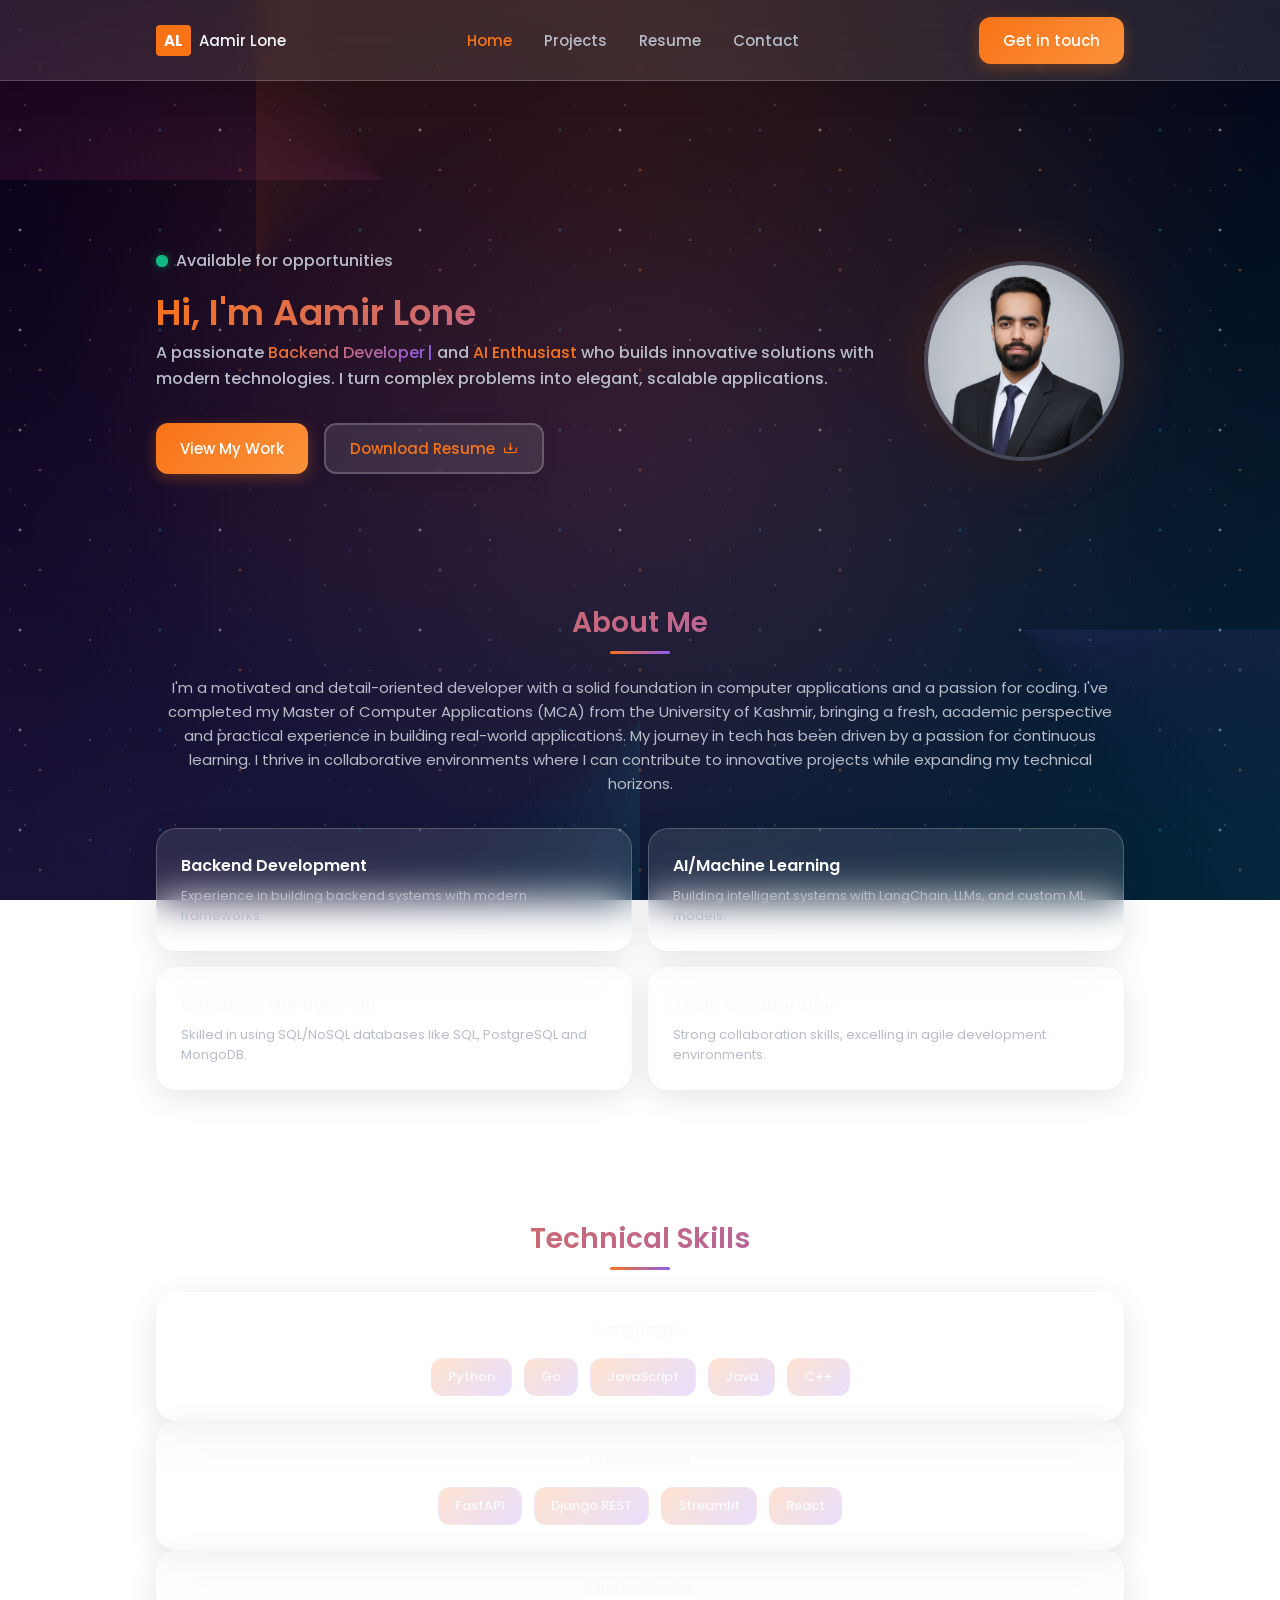
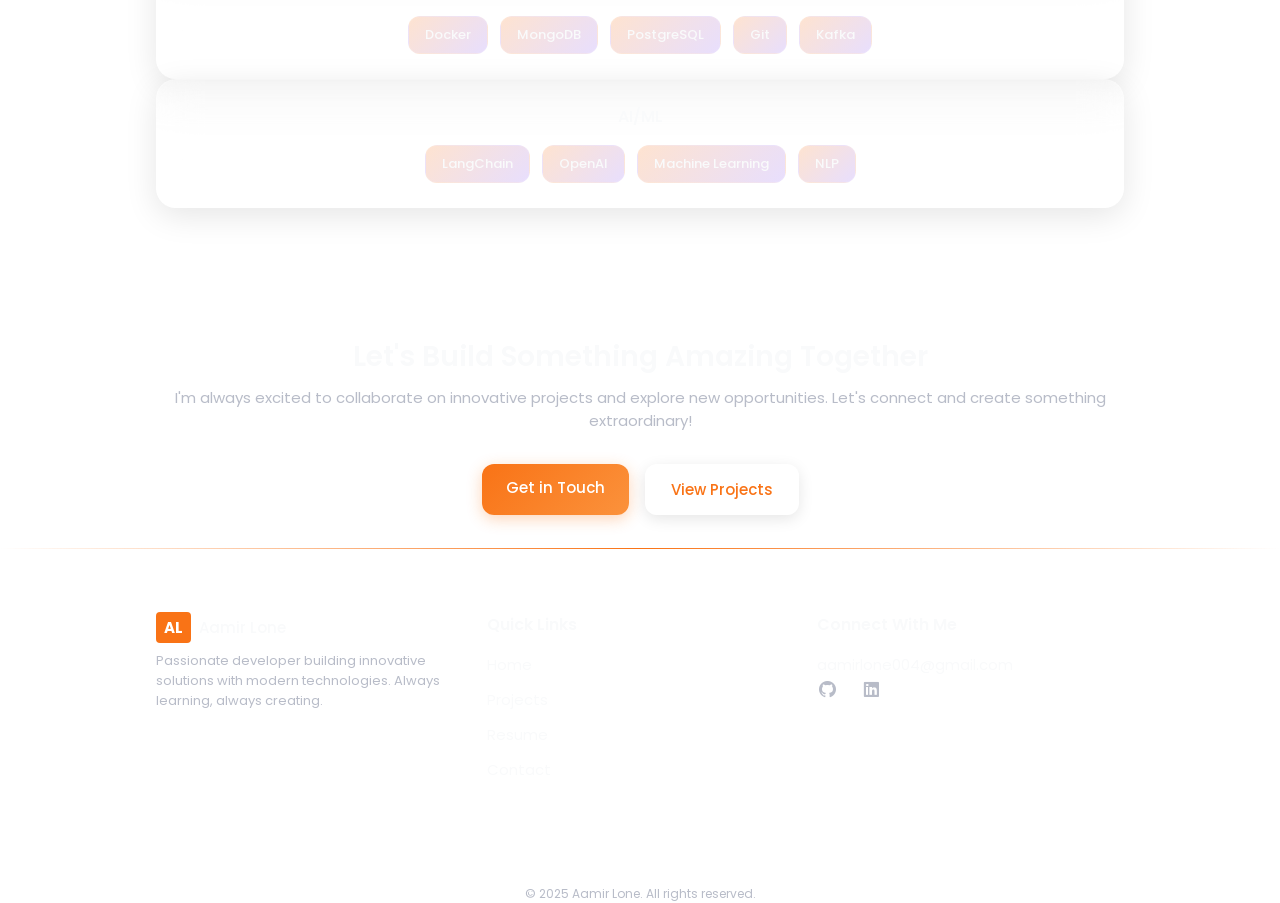
==== index.html @ 6a72b43b "my portfolio" ====
<!DOCTYPE html>
<html lang="en">
<head>
    <meta charset="UTF-8">
    <meta name="viewport" content="width=device-width, initial-scale=1.0">
    <link href='https://unpkg.com/boxicons@2.1.4/css/boxicons.min.css' rel='stylesheet'>
    <link rel="stylesheet" href="style.css">
    <title>Aamir Lone - Portfolio</title>
</head>
<body>
    <!-- Animated Background -->
    <div class="stars-bg">
        <div class="stars stars1"></div>
        <div class="stars stars2"></div>
        <div class="stars stars3"></div>
    </div>
    
    <!-- Floating Geometric Shapes -->
    <div class="geometric-bg">
        <div class="shape shape-1"></div>
        <div class="shape shape-2"></div>
        <div class="shape shape-3"></div>
        <div class="shape shape-4"></div>
        <div class="shape shape-5"></div>
    </div>

    <header class="header">
        <nav class="nav container">
            <a href="index.html" class="nav__logo">
                <span class="logo-initials">AL</span> Aamir Lone
            </a>
            <div class="nav__menu">
                <ul class="nav__list">
                    <li class="nav__item"><a href="index.html" class="nav__link active-link">Home</a></li>
                    <li class="nav__item"><a href="projects.html" class="nav__link">Projects</a></li>
                    <li class="nav__item"><a href="resume.html" class="nav__link">Resume</a></li>
                    <li class="nav__item"><a href="contact.html" class="nav__link">Contact</a></li>
                </ul>
            </div>
            <a href="contact.html" class="button">Get in touch</a>
        </nav>
    </header>

    <main class="main">
        <section class="home section" id="home">
            <div class="home__container container grid">
                <div class="home__content grid">
                    <div class="home__data">
                        <span class="home__subtitle status-line">
                            <span class="status-indicator"></span>
                            Available for opportunities
                        </span>
                        <h1 class="home__title">Hi, I'm Aamir Lone</h1>
                        <h3 class="home__subtitle home__description">A passionate <span class="typing-text">Backend Developer</span> and <span>AI Enthusiast</span> who builds innovative solutions with modern technologies. I turn complex problems into elegant, scalable applications.</h3>
                        <div class="home__buttons">
                            <a href="projects.html" class="button button--flex">View My Work</a>
                            <a href="assets/Aamir_resume_2025.pdf" download class="button button--ghost button--flex">Download Resume <i class='bx bx-download'></i></a>
                        </div>
                    </div>
                    <div class="home__img-container">
                        <img src="assets/profile-pic.jpeg" alt="Aamir Lone Profile Picture" class="home__img">
                    </div>
                </div>
            </div>
        </section>

        <section class="section">
            <h2 class="section__title">About Me</h2>
            <div class="about__container container">
                <p class="about__description">
                    I'm a motivated and detail-oriented developer with a solid foundation in computer applications and a passion for coding. I've completed my Master of Computer Applications (MCA) from the University of Kashmir, bringing a fresh, academic perspective and practical experience in building real-world applications. My journey in tech has been driven by a passion for continuous learning. I thrive in collaborative environments where I can contribute to innovative projects while expanding my technical horizons.
                </p>
                <div class="about__info">
                    <div class="about__info-card">
                        <h3 class="about__info-title">Backend Development</h3>
                        <p class="about__info-description">Experience in building backend systems with modern frameworks.</p>
                    </div>
                    <div class="about__info-card">
                        <h3 class="about__info-title">AI/Machine Learning</h3>
                        <p class="about__info-description">Building intelligent systems with LangChain, LLMs, and custom ML models.</p>
                    </div>
                    <div class="about__info-card">
                        <h3 class="about__info-title">Database Management</h3>
                        <p class="about__info-description">Skilled in using SQL/NoSQL databases like SQL, PostgreSQL and MongoDB.</p>
                    </div>
                     <div class="about__info-card">
                        <h3 class="about__info-title">Team Collaboration</h3>
                        <p class="about__info-description">Strong collaboration skills, excelling in agile development environments.</p>
                    </div>
                </div>
            </div>
        </section>

        <section class="section">
             <h2 class="section__title">Technical Skills</h2>
             <div class="skills__container container">
                 <div class="skills__box">
                     <h3 class="skills__title">Languages</h3>
                     <div class="skills__list">
                         <span class="skills__item">Python</span>
                         <span class="skills__item">Go</span>
                         <span class="skills__item">JavaScript</span>
                         <span class="skills__item">Java</span>
                         <span class="skills__item">C++</span>
                     </div>
                 </div>
                 <div class="skills__box">
                     <h3 class="skills__title">Frameworks</h3>
                     <div class="skills__list">
                         <span class="skills__item">FastAPI</span>
                         <span class="skills__item">Django REST</span>
                         <span class="skills__item">Streamlit</span>
                         <span class="skills__item">React</span>
                     </div>
                 </div>
                 <div class="skills__box">
                     <h3 class="skills__title">Technologies</h3>
                     <div class="skills__list">
                         <span class="skills__item">Docker</span>
                         <span class="skills__item">MongoDB</span>
                         <span class="skills__item">PostgreSQL</span>
                         <span class="skills__item">Git</span>
                         <span class="skills__item">Kafka</span>
                     </div>
                 </div>
                 <div class="skills__box">
                     <h3 class="skills__title">AI/ML</h3>
                     <div class="skills__list">
                         <span class="skills__item">LangChain</span>
                         <span class="skills__item">OpenAI</span>
                         <span class="skills__item">Machine Learning</span>
                         <span class="skills__item">NLP</span>
                     </div>
                 </div>
             </div>
        </section>

        <section class="cta section">
            <div class="container">
                <h2 class="cta__title">Let's Build Something Amazing Together</h2>
                <p class="cta__description">I'm always excited to collaborate on innovative projects and explore new opportunities. Let's connect and create something extraordinary!</p>
                <div class="cta__buttons">
                    <a href="contact.html" class="button">Get in Touch</a>
                    <a href="projects.html" class="button button--ghost">View Projects</a>
                </div>
            </div>
        </section>

    </main>

    <footer class="footer">
        <div class="footer__container container grid">
            <div class="footer__logo-box">
                <a href="#" class="nav__logo">
                    <span class="logo-initials">AL</span> Aamir Lone
                </a>
                <p class="footer__logo-text">Passionate developer building innovative solutions with modern technologies. Always learning, always creating.</p>
            </div>

            <div>
                <h3 class="footer__title">Quick Links</h3>
                <ul class="footer__links">
                    <li><a href="index.html" class="footer__link">Home</a></li>
                    <li><a href="projects.html" class="footer__link">Projects</a></li>
                    <li><a href="resume.html" class="footer__link">Resume</a></li>
                    <li><a href="contact.html" class="footer__link">Contact</a></li>
                </ul>
            </div>

            <div>
                <h3 class="footer__title">Connect With Me</h3>
                <p>aamirlone004@gmail.com</p>
                <div class="footer__social">
                    <a href="https://github.com/Aamir-Lone" target="_blank" class="footer__social-link"><i class='bx bxl-github'></i></a>
                    <a href="https://www.linkedin.com/in/aamir-lone/" target="_blank" class="footer__social-link"><i class='bx bxl-linkedin-square'></i></a>
                </div>
            </div>
        </div>
        <span class="footer__copy">&#169; 2025 Aamir Lone. All rights reserved.</span>
    </footer>

</body>
</html>
---- style.css ----
/* ===== GOOGLE FONTS ===== */
@import url('https://fonts.googleapis.com/css2?family=Poppins:wght@400;500;600;700&display=swap');

/* ===== VARIABLES CSS ===== */
:root {
    --header-height: 3.5rem;

    /*========== Colors ==========*/
    --bg-color: #0a0a0f;
    --bg-gradient: linear-gradient(135deg, #667eea 0%, #764ba2 100%);
    --card-color: rgba(255, 255, 255, 0.12);
    --card-hover-color: rgba(255, 255, 255, 0.18);
    --border-color: rgba(255, 255, 255, 0.25);
    --primary-color: #F97316;
    --primary-color-hover: #FB923C;
    --text-color: #F9FAFB;
    --text-color-light: #B8BCC8;
    --glass-bg: rgba(255, 255, 255, 0.1);
    --glass-border: rgba(255, 255, 255, 0.2);

    /*========== Font and typography ==========*/
    --body-font: 'Poppins', sans-serif;
    --biggest-font-size: 2.25rem;
    --h1-font-size: 1.75rem;
    --h2-font-size: 1.25rem;
    --h3-font-size: 1rem;
    --normal-font-size: .938rem;
    --small-font-size: .813rem;
    --smaller-font-size: .75rem;

    /*========== Font weight ==========*/
    --font-medium: 500;
    --font-semibold: 600;
    --font-bold: 700;

    /*========== Margins ==========*/
    --mb-0-5: .5rem;
    --mb-0-75: .75rem;
    --mb-1: 1rem;
    --mb-1-5: 1.5rem;
    --mb-2: 2rem;
    --mb-2-5: 2.5rem;

    /*========== z index ==========*/
    --z-tooltip: 10;
    --z-fixed: 100;
}

/* ===== BASE ===== */
* {
    box-sizing: border-box;
    padding: 0;
    margin: 0;
}

html {
    scroll-behavior: smooth;
}

body {
    margin: var(--header-height) 0 0 0;
    font-family: var(--body-font);
    font-size: var(--normal-font-size);
    background: linear-gradient(-45deg, #0f0f23, #1a0033, #001122, #0a0014);
    background-size: 400% 400%;
    background-attachment: fixed;
    color: var(--text-color);
    position: relative;
    overflow-x: hidden;
    animation: gradientBG 15s ease infinite;
}

@keyframes gradientBG {
    0% { background-position: 0% 50%; }
    50% { background-position: 100% 50%; }
    100% { background-position: 0% 50%; }
}

body::before {
    content: '';
    position: fixed;
    top: 0;
    left: 0;
    width: 100%;
    height: 100%;
    background: 
        radial-gradient(ellipse at top, rgba(249, 115, 22, 0.15) 0%, transparent 70%),
        radial-gradient(ellipse at bottom left, rgba(139, 92, 246, 0.15) 0%, transparent 70%),
        radial-gradient(ellipse at bottom right, rgba(6, 182, 212, 0.15) 0%, transparent 70%),
        radial-gradient(ellipse at center, rgba(236, 72, 153, 0.1) 0%, transparent 70%);
    z-index: -1;
    animation: backgroundShift 25s ease-in-out infinite alternate;
}

body::after {
    content: '';
    position: fixed;
    top: 0;
    left: 0;
    width: 100%;
    height: 100%;
    background: 
        conic-gradient(from 0deg at 20% 30%, rgba(249, 115, 22, 0.1) 0deg, transparent 60deg),
        conic-gradient(from 90deg at 80% 70%, rgba(139, 92, 246, 0.1) 0deg, transparent 60deg),
        conic-gradient(from 180deg at 50% 80%, rgba(6, 182, 212, 0.1) 0deg, transparent 60deg),
        conic-gradient(from 270deg at 30% 20%, rgba(236, 72, 153, 0.1) 0deg, transparent 60deg);
    z-index: -1;
    animation: rotateColors 40s linear infinite;
}

@keyframes particles {
    0% { transform: translateY(0px) rotate(0deg); }
    100% { transform: translateY(-100vh) rotate(360deg); }
}

/* ===== ANIMATED STARFIELD ===== */
.stars-bg {
    position: fixed;
    top: 0;
    left: 0;
    width: 100%;
    height: 100%;
    pointer-events: none;
    z-index: -2;
}

.stars {
    position: absolute;
    top: 0;
    left: 0;
    width: 100%;
    height: 100%;
    background: transparent;
}

.stars1 {
    background-image: 
        radial-gradient(2px 2px at 20px 30px, #eee, transparent),
        radial-gradient(2px 2px at 40px 70px, rgba(249, 115, 22, 0.8), transparent),
        radial-gradient(1px 1px at 90px 40px, #fff, transparent),
        radial-gradient(1px 1px at 130px 80px, rgba(139, 92, 246, 0.6), transparent),
        radial-gradient(2px 2px at 160px 30px, rgba(6, 182, 212, 0.7), transparent);
    background-repeat: repeat;
    background-size: 200px 100px;
    animation: zoom 20s infinite;
    opacity: 0.7;
}

.stars2 {
    background-image: 
        radial-gradient(1px 1px at 25px 25px, white, transparent),
        radial-gradient(1px 1px at 50px 75px, rgba(249, 115, 22, 0.6), transparent),
        radial-gradient(1px 1px at 125px 25px, rgba(139, 92, 246, 0.8), transparent),
        radial-gradient(2px 2px at 50px 100px, rgba(6, 182, 212, 0.5), transparent);
    background-repeat: repeat;
    background-size: 150px 80px;
    animation: zoom 10s infinite;
    opacity: 0.5;
}

.stars3 {
    background-image: 
        radial-gradient(1px 1px at 10px 10px, #fff, transparent),
        radial-gradient(1px 1px at 30px 60px, rgba(249, 115, 22, 0.4), transparent),
        radial-gradient(2px 2px at 110px 10px, rgba(139, 92, 246, 0.6), transparent),
        radial-gradient(1px 1px at 80px 50px, rgba(6, 182, 212, 0.8), transparent);
    background-repeat: repeat;
    background-size: 120px 60px;
    animation: zoom 15s infinite;
    opacity: 0.3;
}

@keyframes zoom {
    from { transform: scale(0) rotate(0deg); }
    to { transform: scale(1) rotate(360deg); }
}

/* ===== GEOMETRIC SHAPES ===== */
.geometric-bg {
    position: fixed;
    top: 0;
    left: 0;
    width: 100%;
    height: 100%;
    pointer-events: none;
    z-index: -1;
}

.shape {
    position: absolute;
    opacity: 0.1;
}

.shape-1 {
    width: 120px;
    height: 120px;
    background: linear-gradient(135deg, rgba(249, 115, 22, 0.1), rgba(251, 146, 60, 0.05));
    border-radius: 50%;
    top: 15%;
    left: 8%;
    animation: float 12s ease-in-out infinite, pulse 8s ease-in-out infinite;
    filter: blur(0.5px);
}

.shape-2 {
    width: 80px;
    height: 80px;
    background: linear-gradient(135deg, rgba(139, 92, 246, 0.1), rgba(167, 139, 250, 0.05));
    border-radius: 20px;
    top: 70%;
    right: 10%;
    animation: float 15s ease-in-out infinite reverse, spin 20s linear infinite;
    filter: blur(0.3px);
}

.shape-3 {
    width: 100px;
    height: 100px;
    background: linear-gradient(135deg, rgba(6, 182, 212, 0.08), rgba(56, 189, 248, 0.04));
    clip-path: polygon(50% 0%, 0% 100%, 100% 100%);
    top: 60%;
    left: 75%;
    animation: float 18s ease-in-out infinite, rotate360 25s linear infinite;
    filter: blur(0.4px);
}

.shape-4 {
    width: 90px;
    height: 90px;
    background: linear-gradient(135deg, rgba(236, 72, 153, 0.08), rgba(249, 115, 22, 0.06));
    border-radius: 25px;
    transform: rotate(45deg);
    top: 25%;
    right: 20%;
    animation: float 14s ease-in-out infinite, wobble 10s ease-in-out infinite;
    filter: blur(0.6px);
}

.shape-5 {
    width: 110px;
    height: 110px;
    background: linear-gradient(135deg, rgba(6, 182, 212, 0.06), rgba(139, 92, 246, 0.08));
    clip-path: polygon(30% 0%, 70% 0%, 100% 30%, 100% 70%, 70% 100%, 30% 100%, 0% 70%, 0% 30%);
    top: 10%;
    right: 40%;
    animation: float 16s ease-in-out infinite, morphShape 20s ease-in-out infinite;
    filter: blur(0.3px);
}

@keyframes pulse {
    0%, 100% { transform: scale(1); opacity: 0.3; }
    50% { transform: scale(1.2); opacity: 0.1; }
}

@keyframes spin {
    from { transform: rotate(0deg); }
    to { transform: rotate(360deg); }
}

@keyframes rotate360 {
    from { transform: rotate(0deg); }
    to { transform: rotate(-360deg); }
}

@keyframes wobble {
    0%, 100% { transform: rotate(45deg) scale(1); }
    25% { transform: rotate(50deg) scale(1.1); }
    75% { transform: rotate(40deg) scale(0.9); }
}

@keyframes morphShape {
    0%, 100% { border-radius: 0%; }
    50% { border-radius: 50%; }
}

@keyframes backgroundShift {
    0%, 100% { 
        transform: translateX(0%) translateY(0%) rotate(0deg);
        opacity: 0.8;
    }
    25% { 
        transform: translateX(2%) translateY(-2%) rotate(1deg);
        opacity: 1;
    }
    50% { 
        transform: translateX(-2%) translateY(2%) rotate(-1deg);
        opacity: 0.9;
    }
    75% { 
        transform: translateX(1%) translateY(1%) rotate(0.5deg);
        opacity: 0.7;
    }
}

@keyframes rotateColors {
    0% { 
        transform: rotate(0deg) scale(1);
        opacity: 0.6;
    }
    25% { 
        transform: rotate(90deg) scale(1.1);
        opacity: 0.8;
    }
    50% { 
        transform: rotate(180deg) scale(1);
        opacity: 0.7;
    }
    75% { 
        transform: rotate(270deg) scale(1.05);
        opacity: 0.9;
    }
    100% { 
        transform: rotate(360deg) scale(1);
        opacity: 0.6;
    }
}

h1, h2, h3, h4 {
    color: var(--text-color);
    font-weight: var(--font-semibold);
}

ul {
    list-style: none;
}

a {
    text-decoration: none;
    color: inherit;
}

img {
    max-width: 100%;
    height: auto;
}

/* ===== REUSABLE CSS CLASSES ===== */
.section {
    padding: 4.5rem 0 2rem;
}

.section__title {
    font-size: var(--h1-font-size);
    background: linear-gradient(135deg, #F97316, #8B5CF6);
    -webkit-background-clip: text;
    -webkit-text-fill-color: transparent;
    background-clip: text;
    text-align: center;
    margin-bottom: var(--mb-2);
    position: relative;
}

.section__title::after {
    content: '';
    position: absolute;
    bottom: -10px;
    left: 50%;
    transform: translateX(-50%);
    width: 60px;
    height: 3px;
    background: linear-gradient(135deg, #F97316, #8B5CF6);
    border-radius: 2px;
}

.container {
    max-width: 968px;
    margin-left: var(--mb-1-5);
    margin-right: var(--mb-1-5);
}

.grid {
    display: grid;
    gap: 1.5rem;
}

.main {
    overflow: hidden; 
}

/* ===== HEADER & NAV ===== */
.header {
    width: 100%;
    position: fixed;
    top: 0;
    left: 0;
    z-index: var(--z-fixed);
    background: var(--glass-bg);
    backdrop-filter: blur(20px);
    -webkit-backdrop-filter: blur(20px);
    border-bottom: 1px solid var(--glass-border);
    box-shadow: 0 8px 32px rgba(0, 0, 0, 0.1);
}

.nav {
    height: var(--header-height);
    display: flex;
    justify-content: space-between;
    align-items: center;
}

.nav__logo,
.nav__toggle {
    color: var(--text-color);
    font-weight: var(--font-medium);
}

.nav__logo{
    display: flex;
    align-items: center;
    gap: 0.5rem;
}
.logo-initials {
    background-color: var(--primary-color);
    color: white;
    padding: 0.25rem 0.5rem;
    border-radius: 4px;
    font-weight: var(--font-bold);
}


.nav__list {
    display: flex;
    column-gap: 2rem;
}

.nav__link {
    color: var(--text-color-light);
    font-weight: var(--font-medium);
    transition: .3s;
}

.nav__link:hover, .nav__link.active-link {
    color: var(--primary-color);
}

/* ===== BUTTONS ===== */
.button {
    display: inline-block;
    background: linear-gradient(135deg, var(--primary-color), var(--primary-color-hover));
    color: #FFF;
    padding: .75rem 1.5rem;
    border-radius: 12px;
    font-weight: var(--font-medium);
    transition: all .3s ease;
    border: none;
    cursor: pointer;
    position: relative;
    overflow: hidden;
    box-shadow: 0 4px 15px rgba(249, 115, 22, 0.3);
}

.button::before {
    content: '';
    position: absolute;
    top: 0;
    left: -100%;
    width: 100%;
    height: 100%;
    background: linear-gradient(90deg, transparent, rgba(255, 255, 255, 0.2), transparent);
    transition: left 0.5s;
}

.button:hover::before {
    left: 100%;
}

.button:hover {
    transform: translateY(-2px);
    box-shadow: 0 8px 25px rgba(249, 115, 22, 0.4);
}

.button--ghost {
    background: var(--glass-bg);
    backdrop-filter: blur(10px);
    border: 2px solid var(--glass-border);
    color: var(--primary-color);
    box-shadow: 0 4px 15px rgba(0, 0, 0, 0.1);
}

.button--ghost:hover {
    background: var(--primary-color);
    color: #FFF;
    border-color: var(--primary-color);
}

.button--flex {
    display: inline-flex;
    align-items: center;
    gap: .5rem;
}

.demo-btn {
    display: inline-block;
    background: linear-gradient(135deg, var(--primary-color), var(--primary-color-hover));
    color: #FFF;
    padding: .75rem 1.5rem;
    border-radius: 12px;
    font-weight: var(--font-medium);
    transition: all .3s ease;
    border: none;
    cursor: pointer;
    position: relative;
    overflow: hidden;
    box-shadow: 0 4px 15px rgba(249, 115, 22, 0.3);
    text-decoration: none;
}

.demo-btn:hover {
    transform: translateY(-2px);
    box-shadow: 0 8px 25px rgba(249, 115, 22, 0.4);
}

/* ===== HOME ===== */
.home__container {
    gap: 1rem;
    padding-top: 2rem;
}

.home__content {
    grid-template-columns: 1fr;
    gap: 2rem;
    padding-top: 3.5rem;
    align-items: center;
}

.home__img-container {
    display: flex;
    justify-content: center;
    order: -1;
    animation: float 6s ease-in-out infinite;
}

.home__img {
    width: 200px;
    border-radius: 50%;
    max-width: 100%;
    height: auto;
    border: 4px solid var(--glass-border);
    box-shadow: 
        0 8px 32px rgba(0, 0, 0, 0.3),
        0 0 60px rgba(249, 115, 22, 0.2);
    transition: all 0.3s ease;
    position: relative;
}

.home__img::before {
    content: '';
    position: absolute;
    top: -4px;
    left: -4px;
    right: -4px;
    bottom: -4px;
    border-radius: 50%;
    background: linear-gradient(45deg, var(--primary-color), #8b5cf6, #06b6d4);
    z-index: -1;
    animation: borderRotate 4s linear infinite;
}

.home__img:hover {
    transform: scale(1.05);
    box-shadow: 
        0 12px 40px rgba(0, 0, 0, 0.4),
        0 0 80px rgba(249, 115, 22, 0.3);
}

@keyframes float {
    0%, 100% { transform: translateY(0px); }
    50% { transform: translateY(-20px); }
}

@keyframes borderRotate {
    0% { transform: rotate(0deg); }
    100% { transform: rotate(360deg); }
}

.home__data {
    text-align: center;
}

.home__data * {
    word-spacing: normal;
    text-indent: 0;
}

.home__title {
    font-size: var(--biggest-font-size);
    background: linear-gradient(135deg, #F97316, #8B5CF6, #06B6D4);
    background-size: 200% 200%;
    -webkit-background-clip: text;
    -webkit-text-fill-color: transparent;
    background-clip: text;
    animation: gradientShift 3s ease-in-out infinite;
}

@keyframes gradientShift {
    0%, 100% { background-position: 0% 50%; }
    50% { background-position: 100% 50%; }
}

.home__subtitle {
    font-size: var(--h3-font-size);
    color: var(--text-color-light);
    font-weight: var(--font-medium);
    margin-bottom: var(--mb-0-75);
}

.status-line {
    display: flex;
    align-items: center;
    gap: 0.5rem;
}

.home__description {
    text-align: left;
    line-height: 1.6;
    word-spacing: 0;
    letter-spacing: 0;
    white-space: normal;
    text-indent: 0;
    margin: 0;
    padding: 0;
}

.status-indicator {
    width: 12px;
    height: 12px;
    background: #10B981;
    border-radius: 50%;
    position: relative;
    display: inline-block;
    box-shadow: 0 0 10px rgba(16, 185, 129, 0.5);
}

.status-indicator::before {
    content: '';
    position: absolute;
    top: 0;
    left: 0;
    width: 100%;
    height: 100%;
    border-radius: 50%;
    background: #10B981;
    animation: statusPulse 2s ease-in-out infinite;
}

@keyframes statusPulse {
    0% {
        transform: scale(1);
        opacity: 1;
    }
    50% {
        transform: scale(1.5);
        opacity: 0.3;
    }
    100% {
        transform: scale(2);
        opacity: 0;
    }
}
.home__subtitle span{
    color: var(--primary-color);
}

.typing-text {
    position: relative;
    background: linear-gradient(135deg, #F97316, #8B5CF6);
    -webkit-background-clip: text;
    -webkit-text-fill-color: transparent;
    background-clip: text;
}

.typing-text::after {
    content: '|';
    color: var(--primary-color);
    animation: blink 1s infinite;
    margin-left: 2px;
}

@keyframes blink {
    0%, 50% { opacity: 1; }
    51%, 100% { opacity: 0; }
}

.home__description {
    margin-bottom: var(--mb-2);
}

.home__buttons {
    display: flex;
    gap: 1rem;
}

/* ===== ABOUT ===== */
.about__container{
    gap: 2rem;
}

.about__description {
    text-align: center;
    line-height: 1.6;
    color: var(--text-color-light);
}
.about__info{
    display: grid;
    grid-template-columns: repeat(auto-fit, minmax(220px, 1fr));
    gap: 1rem;
    margin-top: 2rem;
}
.about__info-card{
    background: var(--glass-bg);
    backdrop-filter: blur(20px);
    -webkit-backdrop-filter: blur(20px);
    padding: 1.5rem;
    border-radius: 20px;
    border: 1px solid var(--glass-border);
    box-shadow: 0 8px 32px rgba(0, 0, 0, 0.1);
    transition: all 0.3s ease;
    animation: cardFloat 8s ease-in-out infinite;
}

.about__info-card:nth-child(2) { animation-delay: -2s; }
.about__info-card:nth-child(3) { animation-delay: -4s; }
.about__info-card:nth-child(4) { animation-delay: -6s; }

.about__info-card:hover {
    transform: translateY(-10px);
    background: var(--card-hover-color);
    box-shadow: 0 20px 40px rgba(0, 0, 0, 0.2);
}

@keyframes cardFloat {
    0%, 100% { transform: translateY(0px); }
    50% { transform: translateY(-10px); }
}
.about__info-title{
    font-size: var(--h3-font-size);
    margin-bottom: var(--mb-0-5);
}
.about__info-description{
    font-size: var(--small-font-size);
    color: var(--text-color-light);
}

/* ===== SKILLS ===== */
.skills__container {
    grid-template-columns: repeat(auto-fit, minmax(250px, 1fr));
    gap: 2rem;
}

.skills__box {
    background: var(--glass-bg);
    backdrop-filter: blur(20px);
    -webkit-backdrop-filter: blur(20px);
    padding: 1.5rem;
    border-radius: 20px;
    border: 1px solid var(--glass-border);
    box-shadow: 0 8px 32px rgba(0, 0, 0, 0.1);
    transition: all 0.3s ease;
    position: relative;
    overflow: hidden;
}

.skills__box::before {
    content: '';
    position: absolute;
    top: 0;
    left: -100%;
    width: 100%;
    height: 100%;
    background: linear-gradient(90deg, transparent, rgba(255, 255, 255, 0.1), transparent);
    transition: left 0.5s;
}

.skills__box:hover::before {
    left: 100%;
}

.skills__box:hover {
    transform: translateY(-5px);
    background: var(--card-hover-color);
    box-shadow: 0 15px 35px rgba(0, 0, 0, 0.2);
}

.skills__title {
    font-size: var(--h3-font-size);
    margin-bottom: var(--mb-1);
    text-align: center;
}

.skills__list {
    display: flex;
    flex-wrap: wrap;
    justify-content: center;
    gap: .75rem;
}

.skills__item {
    background: linear-gradient(135deg, rgba(249, 115, 22, 0.2), rgba(139, 92, 246, 0.2));
    backdrop-filter: blur(10px);
    padding: .5rem 1rem;
    border-radius: 12px;
    font-size: var(--small-font-size);
    font-weight: var(--font-medium);
    border: 1px solid rgba(255, 255, 255, 0.1);
    transition: all 0.3s ease;
    cursor: pointer;
    position: relative;
    overflow: hidden;
}

.skills__item::before {
    content: '';
    position: absolute;
    top: 0;
    left: -100%;
    width: 100%;
    height: 100%;
    background: linear-gradient(90deg, transparent, rgba(255, 255, 255, 0.3), transparent);
    transition: left 0.5s;
}

.skills__item:hover::before {
    left: 100%;
}

.skills__item:hover {
    transform: translateY(-3px) scale(1.05);
    background: linear-gradient(135deg, rgba(249, 115, 22, 0.4), rgba(139, 92, 246, 0.4));
    box-shadow: 0 8px 25px rgba(249, 115, 22, 0.3);
}

/* ===== CTA SECTION ===== */
.cta {
    text-align: center;
    padding: 4rem 0;
}

.cta__title {
    font-size: var(--h1-font-size);
    margin-bottom: var(--mb-0-5);
}

.cta__description {
    margin-bottom: var(--mb-2);
    color: var(--text-color-light);
}

.cta__buttons {
    display: flex;
    justify-content: center;
    gap: 1rem;
}

/* ===== PROJECTS ===== */
.projects__card {
    background: var(--glass-bg);
    backdrop-filter: blur(20px);
    -webkit-backdrop-filter: blur(20px);
    padding: 1.5rem;
    border-radius: 20px;
    border: 1px solid var(--glass-border);
    box-shadow: 0 8px 32px rgba(0, 0, 0, 0.1);
    overflow: hidden;
    transition: all 0.3s ease;
    position: relative;
}

.projects__card::before {
    content: '';
    position: absolute;
    top: 0;
    left: 0;
    right: 0;
    bottom: 0;
    background: linear-gradient(135deg, rgba(249, 115, 22, 0.05), rgba(139, 92, 246, 0.05));
    opacity: 0;
    transition: opacity 0.3s ease;
}

.projects__card:hover::before {
    opacity: 1;
}

.projects__card:hover {
    transform: translateY(-10px);
    background: var(--card-hover-color);
    box-shadow: 0 20px 40px rgba(0, 0, 0, 0.2);
}

.projects__card--featured {
    display: grid;
    grid-template-columns: 1fr;
    gap: 1.5rem;
}

.project__image-container {
    position: relative;
    border-radius: .5rem;
    overflow: hidden;
}
.project__image-container img{
    width: 100%;
    height: 100%;
    object-fit: cover;
}

.interactive-demo-btn{
    position: absolute;
    top: 50%;
    left: 50%;
    transform: translate(-50%, -50%);
    display: flex;
    align-items: center;
    gap: .5rem;
    padding: .75rem 1.5rem;
    background-color: rgba(17, 24, 39, 0.7);
    color: white;
    border-radius: .5rem;
    backdrop-filter: blur(5px);
    border: 1px solid var(--border-color);
}

.project__header{
    display: flex;
    justify-content: space-between;
    align-items: center;
    margin-bottom: var(--mb-1);
    min-height: 2rem;
    gap: 1rem;
}
.project__title {
    font-size: var(--h2-font-size);
}
.project__status {
    background-color: #10B981;
    color: white;
    padding: .25rem .75rem;
    border-radius: 999px;
    font-size: var(--smaller-font-size);
    font-weight: var(--font-medium);
    flex-shrink: 0;
    white-space: nowrap;
    box-shadow: 0 2px 8px rgba(16, 185, 129, 0.3);
}
.project__status.completed {
    background-color: #3B82F6;
}

.project__description {
    font-size: var(--normal-font-size);
    color: var(--text-color-light);
    margin-bottom: var(--mb-1-5);
    line-height: 1.6;
}
.project__tags, .project__tech {
    display: flex;
    flex-wrap: wrap;
    gap: .5rem;
    margin-bottom: var(--mb-1-5);
}
.project__tag {
    background-color: var(--bg-color);
    padding: .25rem .75rem;
    border-radius: .25rem;
    font-size: var(--small-font-size);
    font-weight: var(--font-medium);
    border: 1px solid var(--border-color);
}
.project__buttons {
    display: flex;
    gap: 1rem;
}

/* Interactive Demos section */
.interactive-demos__container {
    background-color: var(--card-color);
    border-radius: .75rem;
    border: 1px solid var(--border-color);
    padding: 1.5rem;
}
.interactive-demos__tabs {
    display: flex;
    gap: 1rem;
    border-bottom: 1px solid var(--border-color);
    margin-bottom: 1.5rem;
    background: var(--glass-bg);
    backdrop-filter: blur(10px);
    border-radius: 12px 12px 0 0;
    padding: 0.5rem;
}
.interactive-demos__tab {
    padding: 0.75rem 1.5rem;
    cursor: pointer;
    border-radius: 8px;
    transition: all 0.3s ease;
    color: var(--text-color-light);
    font-weight: var(--font-medium);
    background: transparent;
    border: 1px solid transparent;
    position: relative;
    overflow: hidden;
}

.interactive-demos__tab::before {
    content: '';
    position: absolute;
    top: 0;
    left: -100%;
    width: 100%;
    height: 100%;
    background: linear-gradient(90deg, transparent, rgba(249, 115, 22, 0.1), transparent);
    transition: left 0.5s;
}

.interactive-demos__tab:hover::before {
    left: 100%;
}

.interactive-demos__tab:hover {
    background: rgba(249, 115, 22, 0.1);
    color: var(--text-color);
    transform: translateY(-2px);
}

.interactive-demos__tab.active {
    background: linear-gradient(135deg, var(--primary-color), var(--primary-color-hover)) !important;
    color: #FFF !important;
    border: 1px solid var(--primary-color) !important;
    box-shadow: 0 4px 15px rgba(249, 115, 22, 0.3) !important;
    transform: translateY(-3px) !important;
}

.interactive-demos__tab.active::before {
    display: none !important;
}

.interactive-demos__tab.active:hover {
    background: linear-gradient(135deg, var(--primary-color-hover), var(--primary-color)) !important;
    box-shadow: 0 6px 20px rgba(249, 115, 22, 0.4) !important;
    transform: translateY(-3px) !important;
}
.interactive-demos__content {
    display: none;
}
.interactive-demos__content.active {
    display: block;
}
.interactive-demos__iframe {
    width: 100%;
    height: 600px;
    border: none;
    border-radius: .5rem;
    background-color: #FFF;
}


/* ===== RESUME ===== */
.resume__container {
    text-align: center;
}
.resume__card {
    background: var(--glass-bg);
    backdrop-filter: blur(20px);
    -webkit-backdrop-filter: blur(20px);
    padding: 2rem;
    border-radius: 20px;
    border: 1px solid var(--glass-border);
    box-shadow: 0 8px 32px rgba(0, 0, 0, 0.1);
    text-align: left;
    margin-top: 2rem;
    transition: all 0.3s ease;
    animation: cardFloat 8s ease-in-out infinite;
}

.resume__card:hover {
    background: var(--card-hover-color);
    box-shadow: 0 20px 40px rgba(0, 0, 0, 0.2);
}
.resume__header {
    display: flex;
    justify-content: space-between;
    align-items: flex-start;
    border-bottom: 1px solid var(--border-color);
    padding-bottom: 1.5rem;
    margin-bottom: 1.5rem;
}
.resume__name {
    font-size: var(--h1-font-size);
}
.resume__subtitle {
    color: var(--text-color-light);
}
.resume__contact-info {
    font-size: var(--small-font-size);
    text-align: right;
}
.resume__section-title {
    font-size: var(--h2-font-size);
    color: var(--primary-color);
    margin-bottom: 1rem;
    border-bottom: 1px solid var(--border-color);
    padding-bottom: 0.5rem;
}
.resume__item {
    margin-bottom: 1.5rem;
}
.resume__item-header {
    display: flex;
    justify-content: space-between;
    font-weight: var(--font-semibold);
    margin-bottom: .25rem;
}
.resume__item-subtitle {
    color: var(--text-color-light);
    font-size: var(--small-font-size);
}
.resume__item-content ul {
    list-style: disc;
    padding-left: 1.5rem;
    color: var(--text-color-light);
}

/* ===== CONTACT ===== */
.contact__container {
    grid-template-columns: 1fr;
    gap: 3rem;
}

.contact__info-grid {
    display: grid;
    grid-template-columns: repeat(auto-fit, minmax(250px, 1fr));
    gap: 1.5rem;
    margin-bottom: 2rem;
}
.contact__info-card {
    background: var(--glass-bg);
    backdrop-filter: blur(20px);
    -webkit-backdrop-filter: blur(20px);
    padding: 1.5rem;
    border-radius: 20px;
    border: 1px solid var(--glass-border);
    box-shadow: 0 8px 32px rgba(0, 0, 0, 0.1);
    text-align: center;
    transition: all 0.3s ease;
    animation: cardFloat 6s ease-in-out infinite;
}

.contact__info-card:nth-child(2) { animation-delay: -2s; }
.contact__info-card:nth-child(3) { animation-delay: -4s; }

.contact__info-card:hover {
    transform: translateY(-10px);
    background: var(--card-hover-color);
    box-shadow: 0 20px 40px rgba(0, 0, 0, 0.2);
}
.contact__card-icon {
    font-size: 2rem;
    color: var(--primary-color);
    margin-bottom: var(--mb-1);
}
.contact__card-title {
    font-size: var(--h3-font-size);
    margin-bottom: var(--mb-0-5);
}
.contact__card-data {
    font-size: var(--small-font-size);
    color: var(--text-color-light);
}

.contact__form-grid {
    display: grid;
    grid-template-columns: 1fr;
    gap: 2rem;
}

.contact__form, .contact__social-container{
    background: var(--glass-bg);
    backdrop-filter: blur(20px);
    -webkit-backdrop-filter: blur(20px);
    padding: 2rem;
    border-radius: 20px;
    border: 1px solid var(--glass-border);
    box-shadow: 0 8px 32px rgba(0, 0, 0, 0.1);
    transition: all 0.3s ease;
}

.contact__form:hover, .contact__social-container:hover {
    background: var(--card-hover-color);
    box-shadow: 0 15px 35px rgba(0, 0, 0, 0.2);
}
.form__input-div {
    margin-bottom: 1.5rem;
}
.form__input {
    width: 100%;
    background: rgba(255, 255, 255, 0.05);
    border: 1px solid var(--glass-border);
    color: var(--text-color);
    padding: .75rem 1rem;
    border-radius: 12px;
    outline: none;
    font-family: var(--body-font);
    transition: all 0.3s ease;
    backdrop-filter: blur(10px);
}

.form__input:focus {
    border-color: var(--primary-color);
    background: rgba(255, 255, 255, 0.1);
    box-shadow: 0 0 20px rgba(249, 115, 22, 0.2);
}
.form__input::placeholder {
    color: var(--text-color-light);
}
.form__textarea {
    resize: none;
    height: 150px;
}
.contact__social-links{
    display: flex;
    flex-direction: column;
    gap: 1rem;
}
.social-link{
    display: flex;
    align-items: center;
    gap: 1rem;
    padding: 1rem;
    background-color: var(--bg-color);
    border-radius: .5rem;
    border: 1px solid var(--border-color);
    transition: .3s;
}
.social-link:hover{
    border-color: var(--primary-color);
}

/* ===== FOOTER ===== */
.footer {
    border-top: 1px solid var(--glass-border);
    padding-top: 2rem;
    background: var(--glass-bg);
    backdrop-filter: blur(20px);
    -webkit-backdrop-filter: blur(20px);
    position: relative;
}

.footer::before {
    content: '';
    position: absolute;
    top: 0;
    left: 0;
    right: 0;
    height: 1px;
    background: linear-gradient(90deg, transparent, var(--primary-color), transparent);
}

.footer__container {
    padding: 2rem 0 3rem;
    grid-template-columns: repeat(auto-fit, minmax(220px, 1fr));
    row-gap: 2rem;
}

.footer__title {
    font-size: var(--h3-font-size);
    margin-bottom: var(--mb-1);
}
.footer__logo-box{
    display: flex;
    flex-direction: column;
    gap: .5rem;
}
.footer__logo-text{
    font-size: var(--small-font-size);
    color: var(--text-color-light);
}

.footer__links {
    display: flex;
    flex-direction: column;
    row-gap: .75rem;
}

.footer__link:hover {
    color: var(--primary-color);
}

.footer__social {
    display: flex;
    column-gap: 1.5rem;
}

.footer__social-link {
    font-size: 1.25rem;
    color: var(--text-color-light);
    transition: .3s;
}

.footer__social-link:hover {
    color: var(--primary-color);
}

.footer__copy {
    display: block;
    margin-top: 3.5rem;
    text-align: center;
    font-size: var(--smaller-font-size);
    color: var(--text-color-light);
}


/* ===== FORM STYLES ===== */
.form-messages {
    margin-bottom: 1.5rem;
    border-radius: 12px;
    overflow: hidden;
}

.success-message, .error-message {
    display: flex;
    align-items: center;
    gap: 0.75rem;
    padding: 1rem 1.25rem;
    font-weight: var(--font-medium);
    animation: slideDown 0.3s ease-out;
}

.success-message {
    background: linear-gradient(135deg, rgba(16, 185, 129, 0.1), rgba(5, 150, 105, 0.05));
    color: #10B981;
    border: 1px solid rgba(16, 185, 129, 0.3);
    backdrop-filter: blur(10px);
}

.error-message {
    background: linear-gradient(135deg, rgba(239, 68, 68, 0.1), rgba(220, 38, 38, 0.05));
    color: #EF4444;
    border: 1px solid rgba(239, 68, 68, 0.3);
    backdrop-filter: blur(10px);
}

.success-message i, .error-message i {
    font-size: 1.25rem;
    flex-shrink: 0;
}

@keyframes slideDown {
    from {
        transform: translateY(-20px);
        opacity: 0;
    }
    to {
        transform: translateY(0);
        opacity: 1;
    }
}

.contact__form {
    display: grid;
    grid-template-columns: 1fr 1fr;
    gap: 1.5rem;
    position: relative;
}

.form__input-error {
    display: block;
    color: #EF4444;
    font-size: var(--small-font-size);
    margin-top: 0.25rem;
    opacity: 0;
    transition: opacity 0.3s ease;
}

.form__input.error {
    border-color: #EF4444;
    background: rgba(239, 68, 68, 0.05);
}

.form__input.error + .form__input-error {
    opacity: 1;
}

.submit-button {
    position: relative;
    overflow: hidden;
    min-height: 48px;
    display: flex;
    align-items: center;
    justify-content: center;
}

.button-loading {
    display: flex;
    align-items: center;
    gap: 0.5rem;
}

.button-loading i {
    animation: spin 1s linear infinite;
}

@keyframes spin {
    from { transform: rotate(0deg); }
    to { transform: rotate(360deg); }
}

.submit-button:disabled {
    opacity: 0.7;
    cursor: not-allowed;
    transform: none;
}

.submit-button:disabled:hover {
    transform: none;
    box-shadow: 0 4px 15px rgba(249, 115, 22, 0.3);
}

/* ===== MEDIA QUERIES ===== */
/* For very small devices */
@media screen and (max-width: 350px) {
    .container {
        margin-left: var(--mb-1);
        margin-right: var(--mb-1);
    }
    .nav__list {
        column-gap: 1rem;
    }
    .home__buttons, .cta__buttons{
        flex-direction: column;
    }
    .interactive-demos__tabs {
        flex-direction: column;
        gap: 0.5rem;
    }
    .interactive-demos__tab {
        padding: 0.5rem 1rem;
        text-align: center;
    }
}

/* For small mobile devices */
@media screen and (max-width: 480px) {
    .home__title {
        font-size: 2rem;
    }
    .projects__card--featured {
        grid-template-columns: 1fr;
    }
    .contact__container {
        grid-template-columns: 1fr;
    }
    .contact__form-grid {
        grid-template-columns: 1fr;
    }
    .skills__container {
        grid-template-columns: 1fr;
    }
    .about__info {
        grid-template-columns: 1fr;
    }
}

/* For medium devices */
@media screen and (min-width: 568px) {
    .home__content {
        grid-template-columns: 1fr 200px;
        gap: 3rem;
        text-align: left;
    }
    .home__data {
        text-align: left;
    }
    .home__img-container {
        order: 1;
        justify-content: flex-start;
    }
}

/* For tablets */
@media screen and (min-width: 768px) {
    body {
        margin: 0;
    }
    .section {
        padding: 6rem 0 2rem;
    }
    .header {
        top: 0;
        bottom: initial;
    }
    .nav {
        height: calc(var(--header-height) + 1.5rem);
        column-gap: 1rem;
    }
    .home__container {
        padding-top: 6rem;
    }
    .projects__card--featured{
        grid-template-columns: 1fr 1fr;
    }
    .contact__container {
        grid-template-columns: 2fr 1fr;
    }
    .contact__form-grid {
        grid-template-columns: 1fr 1fr;
    }
    .about__info {
        grid-template-columns: repeat(2, 1fr);
    }
    .skills__container {
        grid-template-columns: repeat(2, 1fr);
    }
}

/* For large tablets and small laptops */
@media screen and (min-width: 992px) {
    .projects__card--featured{
        grid-template-columns: 1fr 1fr;
    }
    .about__info {
        grid-template-columns: repeat(2, 1fr);
    }
    .skills__container {
        grid-template-columns: repeat(4, 1fr);
    }
    .interactive-demos__iframe {
        height: 700px;
    }
}

/* For large devices */
@media screen and (min-width: 1024px) {
    .container {
        margin-left: auto;
        margin-right: auto;
    }
}
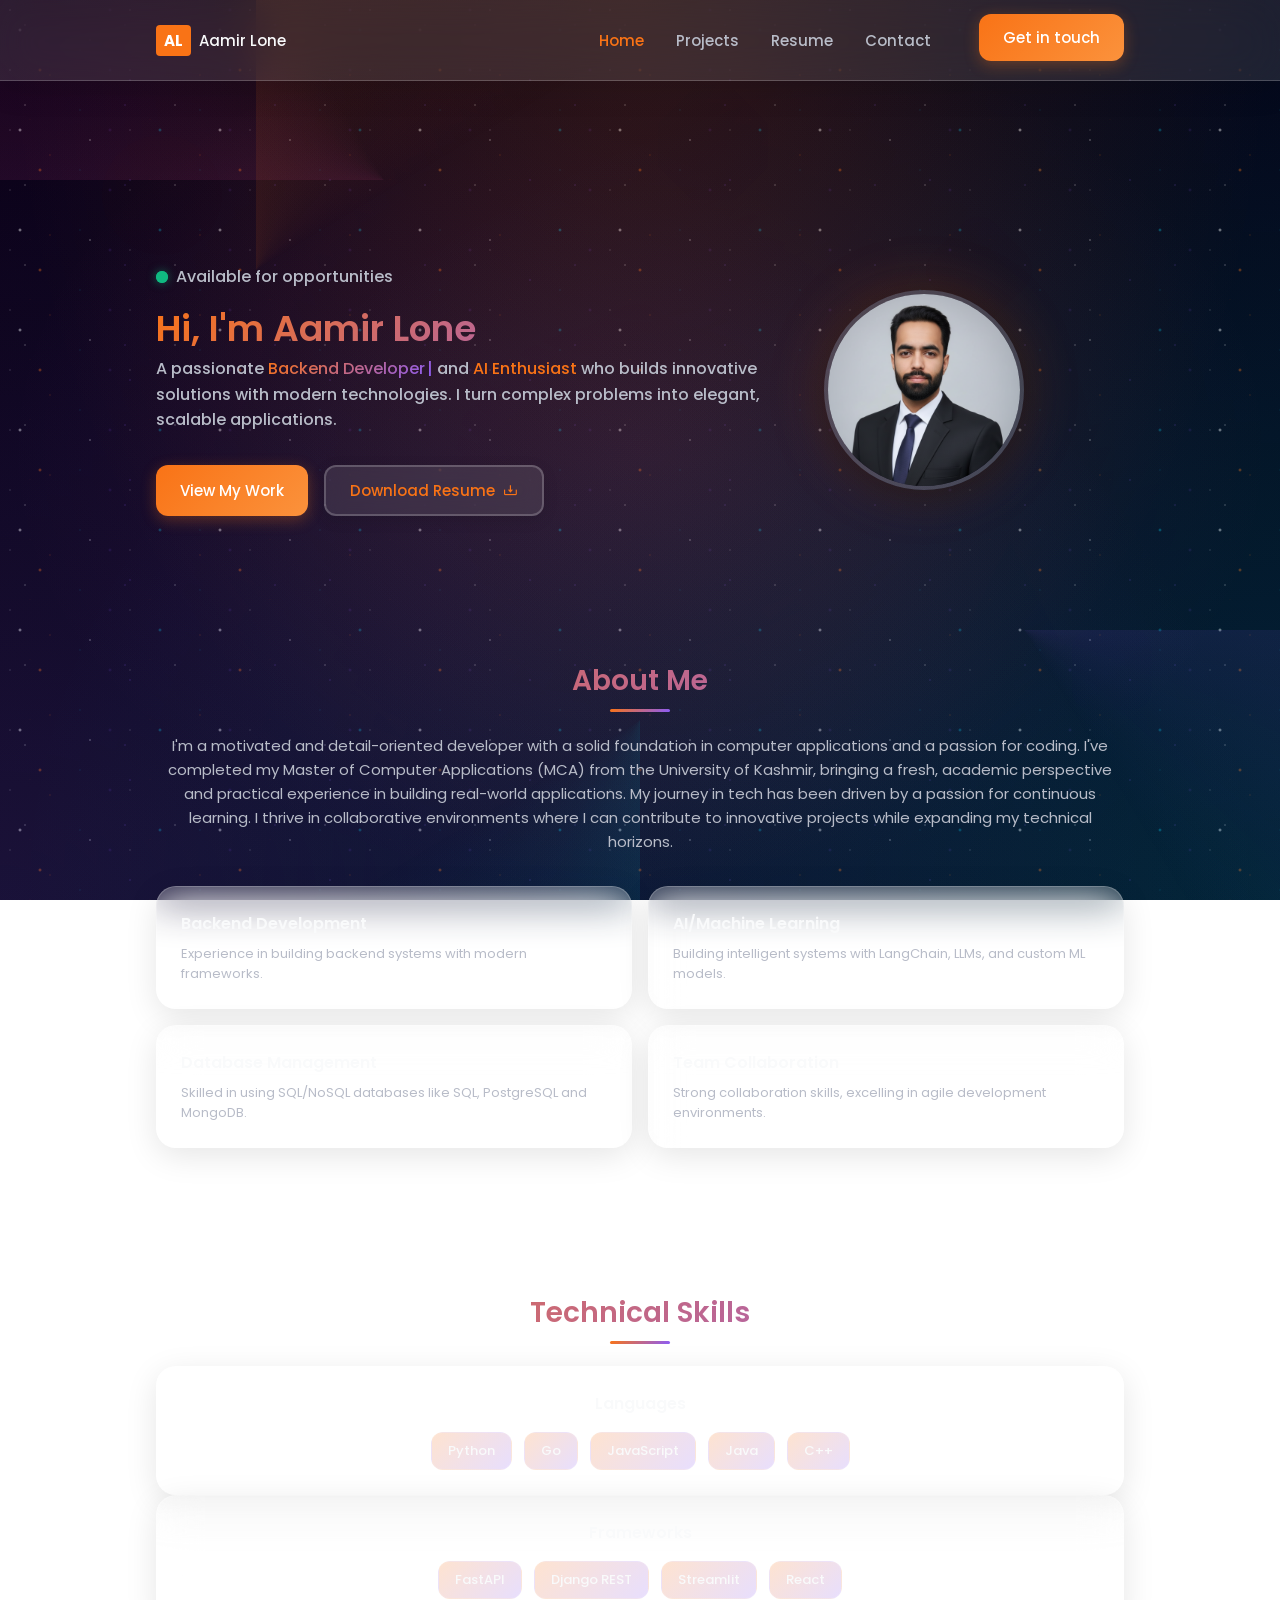
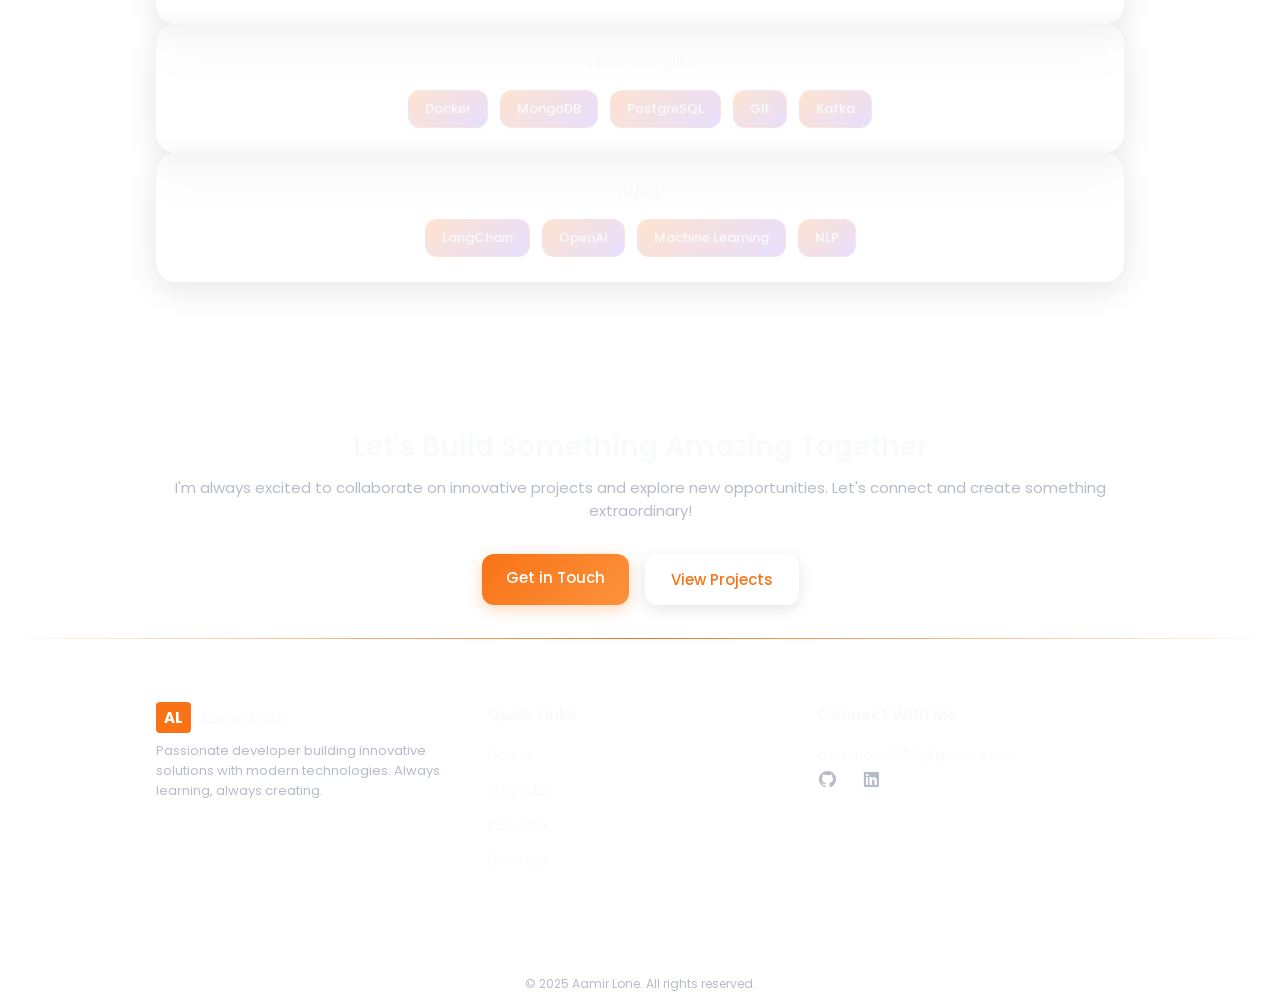
==== commit d4d65036: "fixed responsiveness" ====
--- a/index.html
+++ b/index.html
@@ -29,15 +29,22 @@
             <a href="index.html" class="nav__logo">
                 <span class="logo-initials">AL</span> Aamir Lone
             </a>
-            <div class="nav__menu">
+            
+            <div class="nav__menu" id="nav-menu">
                 <ul class="nav__list">
                     <li class="nav__item"><a href="index.html" class="nav__link active-link">Home</a></li>
                     <li class="nav__item"><a href="projects.html" class="nav__link">Projects</a></li>
                     <li class="nav__item"><a href="resume.html" class="nav__link">Resume</a></li>
                     <li class="nav__item"><a href="contact.html" class="nav__link">Contact</a></li>
                 </ul>
-            </div>
-            <a href="contact.html" class="button">Get in touch</a>
+                <div class="nav__cta-container">
+                    <a href="contact.html" class="button nav__cta">Get in touch</a>
+                </div>
+            </div>
+
+            <div class="nav__toggle" id="nav-toggle">
+                <i class='bx bx-menu'></i>
+            </div>
         </nav>
     </header>
 
@@ -179,5 +186,51 @@
         <span class="footer__copy">&#169; 2025 Aamir Lone. All rights reserved.</span>
     </footer>
 
+    <script>
+        // Mobile Navigation Menu Toggle
+        const navMenu = document.getElementById('nav-menu'),
+              navToggle = document.getElementById('nav-toggle'),
+              navLinks = document.querySelectorAll('.nav__link');
+
+        // Show/Hide menu
+        if (navToggle) {
+            navToggle.addEventListener('click', () => {
+                navMenu.classList.toggle('show-menu');
+                document.body.classList.toggle('menu-open');
+                
+                // Change hamburger to X icon
+                const icon = navToggle.querySelector('i');
+                if (navMenu.classList.contains('show-menu')) {
+                    icon.classList.remove('bx-menu');
+                    icon.classList.add('bx-x');
+                } else {
+                    icon.classList.remove('bx-x');
+                    icon.classList.add('bx-menu');
+                }
+            });
+        }
+
+        // Close menu when clicking on a navigation link
+        navLinks.forEach(link => {
+            link.addEventListener('click', () => {
+                navMenu.classList.remove('show-menu');
+                document.body.classList.remove('menu-open');
+                const icon = navToggle.querySelector('i');
+                icon.classList.remove('bx-x');
+                icon.classList.add('bx-menu');
+            });
+        });
+
+        // Close menu when clicking outside
+        document.addEventListener('click', (e) => {
+            if (!navMenu.contains(e.target) && !navToggle.contains(e.target)) {
+                navMenu.classList.remove('show-menu');
+                document.body.classList.remove('menu-open');
+                const icon = navToggle.querySelector('i');
+                icon.classList.remove('bx-x');
+                icon.classList.add('bx-menu');
+            }
+        });
+    </script>
 </body>
 </html>
--- a/style.css
+++ b/style.css
@@ -383,7 +383,7 @@
     position: fixed;
     top: 0;
     left: 0;
-    z-index: var(--z-fixed);
+    z-index: 1000;
     background: var(--glass-bg);
     backdrop-filter: blur(20px);
     -webkit-backdrop-filter: blur(20px);
@@ -431,6 +431,129 @@
 
 .nav__link:hover, .nav__link.active-link {
     color: var(--primary-color);
+}
+
+/* Navigation Toggle */
+.nav__toggle {
+    color: var(--text-color);
+    font-weight: var(--font-medium);
+    font-size: 1.1rem;
+    cursor: pointer;
+    display: none;
+}
+
+/* Desktop Navigation - Default State */
+.nav__menu {
+    display: flex;
+    align-items: center;
+}
+
+.nav__cta-container {
+    margin-left: 2rem;
+}
+
+.nav__cta {
+    display: inline-block;
+}
+
+/* Mobile Navigation Styles */
+@media screen and (max-width: 767px) {
+    .nav__menu {
+        position: absolute;
+        top: 100%;
+        left: 0;
+        width: 100%;
+        background: var(--glass-bg);
+        backdrop-filter: blur(20px);
+        -webkit-backdrop-filter: blur(20px);
+        border-bottom: 1px solid var(--glass-border);
+        box-shadow: 0 8px 32px rgba(0, 0, 0, 0.2);
+        padding: 1.5rem;
+        transform: translateY(-100%);
+        opacity: 0;
+        visibility: hidden;
+        transition: all 0.3s ease;
+        z-index: 999;
+        flex-direction: column;
+        border-radius: 0 0 12px 12px;
+    }
+
+    .nav__menu.show-menu {
+        transform: translateY(0);
+        opacity: 1;
+        visibility: visible;
+    }
+
+    .nav__list {
+        flex-direction: column;
+        row-gap: 1rem;
+        text-align: center;
+        margin-bottom: 1.5rem;
+        width: 100%;
+    }
+
+    .nav__item {
+        border-bottom: 1px solid rgba(255, 255, 255, 0.1);
+        padding-bottom: 0.5rem;
+    }
+
+    .nav__item:last-child {
+        border-bottom: none;
+    }
+
+    .nav__link {
+        color: var(--text-color);
+        font-size: var(--normal-font-size);
+        font-weight: var(--font-medium);
+        transition: color 0.3s ease;
+        display: block;
+        padding: 0.75rem 1rem;
+        border-radius: 8px;
+    }
+
+    .nav__link:hover, .nav__link.active-link {
+        color: var(--primary-color);
+        background: rgba(249, 115, 22, 0.1);
+    }
+
+    .nav__cta-container {
+        margin-left: 0;
+        text-align: center;
+        width: 100%;
+        padding-top: 1rem;
+        border-top: 1px solid rgba(255, 255, 255, 0.1);
+    }
+
+    .nav__cta {
+        display: inline-block;
+        text-align: center;
+        width: auto;
+        margin: 0 auto;
+        padding: 0.75rem 2rem;
+    }
+
+    .nav__toggle {
+        display: block;
+        z-index: 1001;
+        position: relative;
+    }
+
+    .nav {
+        position: relative;
+    }
+
+    /* Overlay when menu is open */
+    .nav__menu.show-menu::before {
+        content: '';
+        position: fixed;
+        top: 0;
+        left: 0;
+        width: 100vw;
+        height: 100vh;
+        background: rgba(0, 0, 0, 0.5);
+        z-index: -1;
+        opacity: 0.8;
+    }
 }
 
 /* ===== BUTTONS ===== */
@@ -1422,12 +1545,26 @@
         margin-left: var(--mb-1);
         margin-right: var(--mb-1);
     }
-    .nav__list {
-        column-gap: 1rem;
-    }
+    
+    .nav__logo {
+        font-size: var(--small-font-size);
+    }
+    
+    .logo-initials {
+        padding: 0.2rem 0.4rem;
+        font-size: var(--smaller-font-size);
+    }
+    
     .home__buttons, .cta__buttons{
         flex-direction: column;
-    }
+        gap: 1rem;
+    }
+    
+    .button {
+        padding: 0.65rem 1.25rem;
+        font-size: var(--smaller-font-size);
+    }
+    
     .interactive-demos__tabs {
         flex-direction: column;
         gap: 0.5rem;
@@ -1440,39 +1577,95 @@
 
 /* For small mobile devices */
 @media screen and (max-width: 480px) {
+    .section {
+        padding: 3rem 0 1.5rem;
+    }
+    
+    .section__title {
+        font-size: var(--h2-font-size);
+        margin-bottom: 1.5rem;
+    }
+    
     .home__title {
         font-size: 2rem;
-    }
+        line-height: 1.2;
+    }
+    
+    .home__subtitle {
+        font-size: var(--small-font-size);
+    }
+    
+    .home__description {
+        font-size: var(--small-font-size);
+        margin-bottom: 2rem;
+    }
+    
+    .home__buttons {
+        justify-content: center;
+        gap: 1rem;
+    }
+    
     .projects__card--featured {
         grid-template-columns: 1fr;
-    }
+        gap: 1.5rem;
+    }
+    
     .contact__container {
         grid-template-columns: 1fr;
-    }
+        gap: 2rem;
+    }
+    
     .contact__form-grid {
         grid-template-columns: 1fr;
     }
+    
     .skills__container {
         grid-template-columns: 1fr;
-    }
+        gap: 1rem;
+    }
+    
     .about__info {
         grid-template-columns: 1fr;
+        gap: 1rem;
+    }
+    
+    .about__info-card {
+        padding: 1rem;
     }
 }
 
 /* For medium devices */
 @media screen and (min-width: 568px) {
+    .container {
+        margin-left: 2rem;
+        margin-right: 2rem;
+    }
+    
     .home__content {
         grid-template-columns: 1fr 200px;
         gap: 3rem;
         text-align: left;
     }
+    
     .home__data {
         text-align: left;
     }
+    
     .home__img-container {
         order: 1;
         justify-content: flex-start;
+    }
+    
+    .home__buttons {
+        justify-content: flex-start;
+    }
+    
+    .skills__container {
+        grid-template-columns: repeat(2, 1fr);
+    }
+    
+    .about__info {
+        grid-template-columns: repeat(2, 1fr);
     }
 }
 
@@ -1481,32 +1674,76 @@
     body {
         margin: 0;
     }
+    
     .section {
         padding: 6rem 0 2rem;
     }
+    
     .header {
         top: 0;
         bottom: initial;
     }
+    
     .nav {
         height: calc(var(--header-height) + 1.5rem);
         column-gap: 1rem;
     }
+    
+    .nav__menu {
+        position: static;
+        background: transparent;
+        backdrop-filter: none;
+        border: none;
+        box-shadow: none;
+        padding: 0;
+        width: auto;
+        display: flex;
+        align-items: center;
+        flex-direction: row;
+    }
+    
+    .nav__list {
+        flex-direction: row;
+        column-gap: 2rem;
+        margin-bottom: 0;
+    }
+    
+    .nav__link {
+        font-size: var(--normal-font-size);
+    }
+    
+    .nav__cta-container {
+        margin-left: 2rem;
+    }
+    
+    .nav__cta {
+        display: inline-block;
+    }
+    
+    .nav__toggle {
+        display: none;
+    }
+    
     .home__container {
         padding-top: 6rem;
     }
+    
     .projects__card--featured{
         grid-template-columns: 1fr 1fr;
     }
+    
     .contact__container {
         grid-template-columns: 2fr 1fr;
     }
+    
     .contact__form-grid {
         grid-template-columns: 1fr 1fr;
     }
+    
     .about__info {
         grid-template-columns: repeat(2, 1fr);
     }
+    
     .skills__container {
         grid-template-columns: repeat(2, 1fr);
     }
@@ -1534,4 +1771,83 @@
         margin-left: auto;
         margin-right: auto;
     }
+    
+    .nav {
+        column-gap: 2rem;
+    }
+    
+    .nav__cta-container {
+        margin-left: 3rem;
+    }
+    
+    .home__content {
+        grid-template-columns: 1fr 300px;
+        gap: 4rem;
+    }
+    
+    .section {
+        padding: 7rem 0 2rem;
+    }
+}
+
+/* Additional responsive fixes */
+@media screen and (max-width: 767px) {
+    .nav {
+        padding: 0 1rem;
+    }
+    
+    .container {
+        margin-left: 1rem;
+        margin-right: 1rem;
+    }
+    
+    .home__content {
+        grid-template-columns: 1fr;
+        gap: 2rem;
+        text-align: center;
+    }
+    
+    .home__img-container {
+        order: 0;
+        justify-content: center;
+    }
+    
+    .home__data {
+        text-align: center;
+    }
+}
+
+/* Fix for very small screens */
+@media screen and (max-width: 320px) {
+    :root {
+        --biggest-font-size: 1.75rem;
+        --h1-font-size: 1.5rem;
+        --h2-font-size: 1.125rem;
+        --h3-font-size: 0.875rem;
+        --normal-font-size: 0.875rem;
+        --small-font-size: 0.75rem;
+        --smaller-font-size: 0.688rem;
+    }
+    
+    .nav__logo {
+        font-size: 0.875rem;
+    }
+    
+    .logo-initials {
+        padding: 0.15rem 0.3rem;
+        font-size: 0.625rem;
+    }
+    
+    .button {
+        padding: 0.5rem 1rem;
+        font-size: 0.75rem;
+    }
+    
+    .home__title {
+        font-size: 1.75rem;
+    }
+    
+    .section__title {
+        font-size: 1.125rem;
+    }
 }
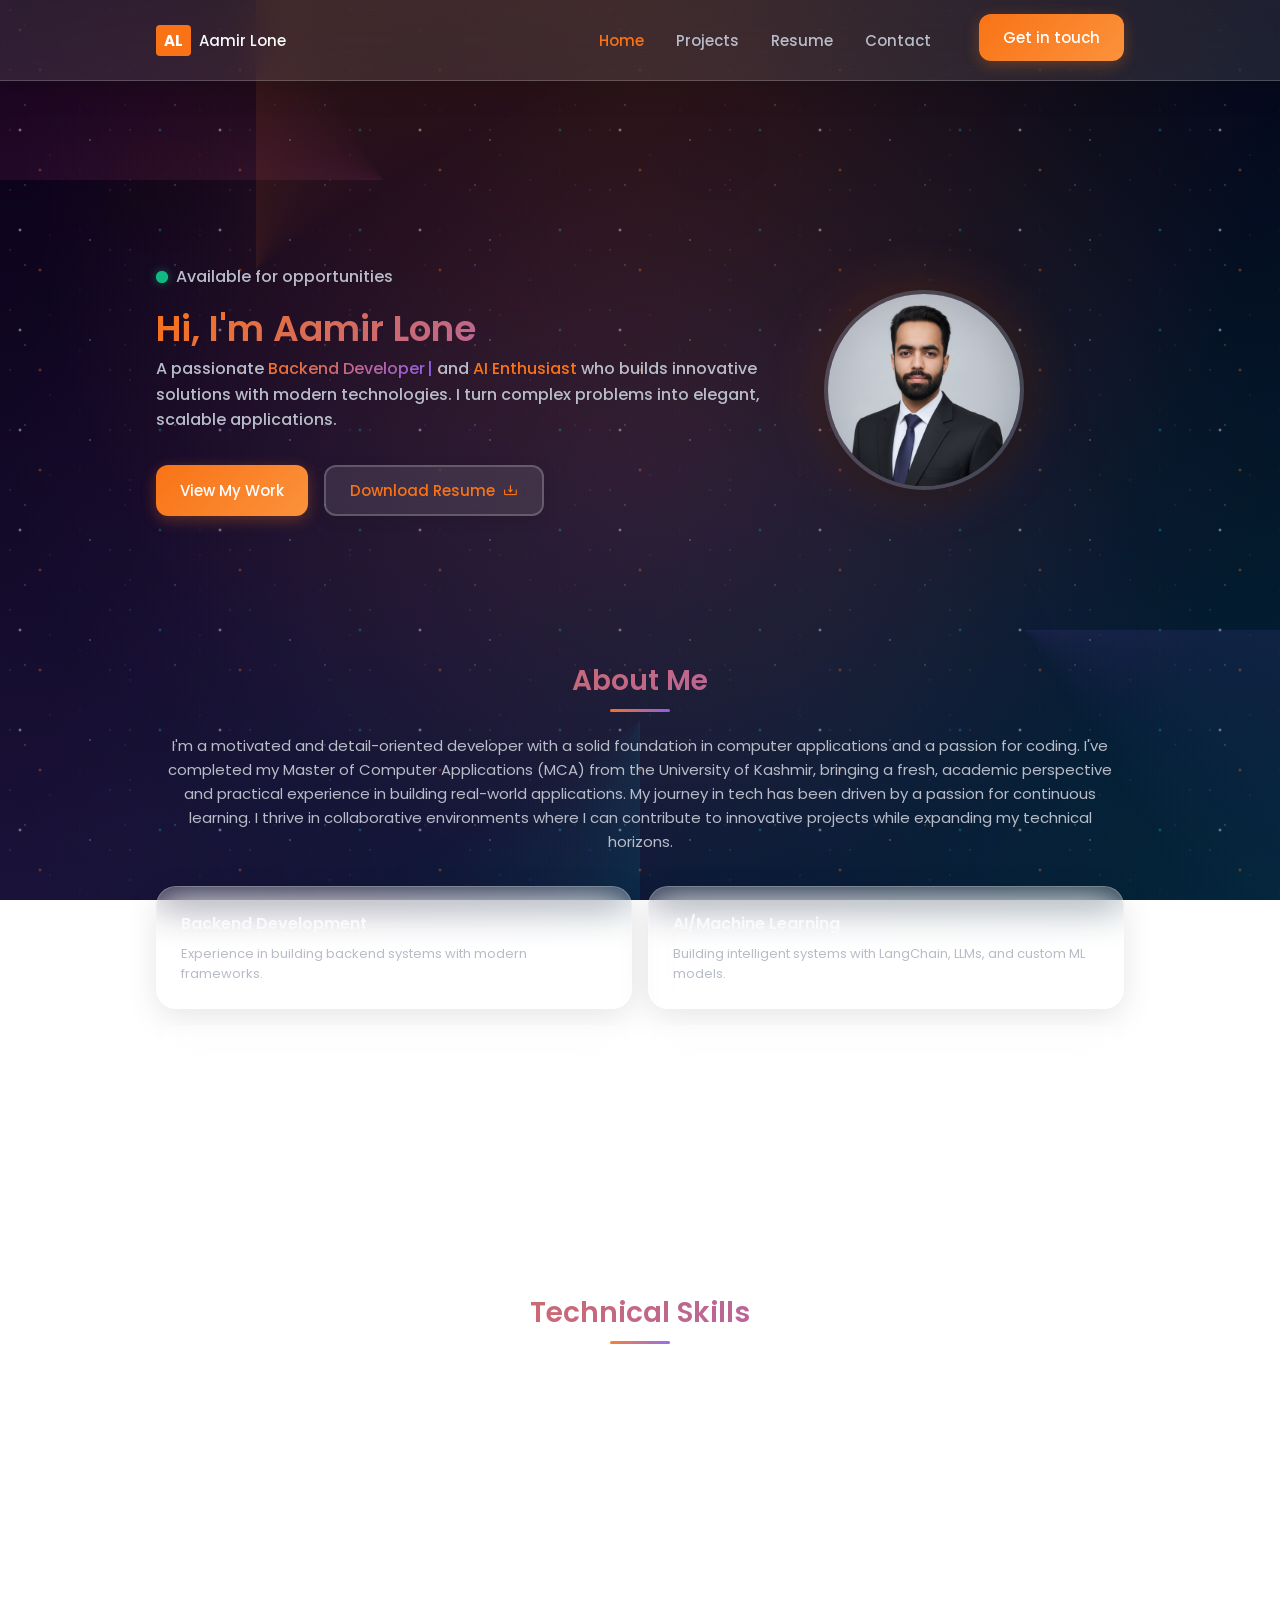
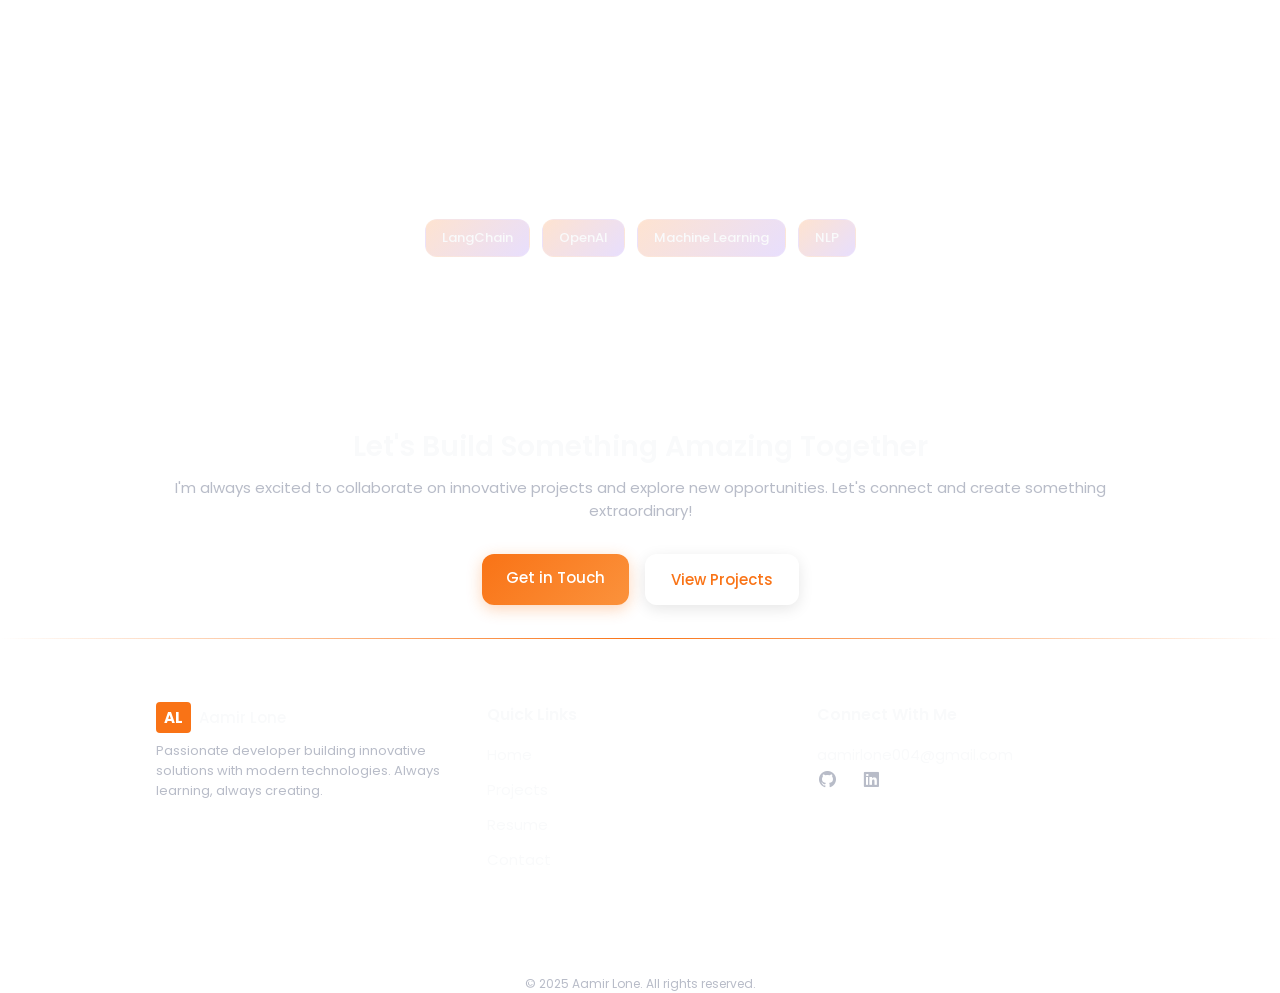
==== commit 254605b5: "add favicon" ====
--- a/index.html
+++ b/index.html
@@ -3,6 +3,7 @@
 <head>
     <meta charset="UTF-8">
     <meta name="viewport" content="width=device-width, initial-scale=1.0">
+    <link rel="icon" type="image/x-icon" href="assets/favicon.jpeg">
     <link href='https://unpkg.com/boxicons@2.1.4/css/boxicons.min.css' rel='stylesheet'>
     <link rel="stylesheet" href="style.css">
     <title>Aamir Lone - Portfolio</title>
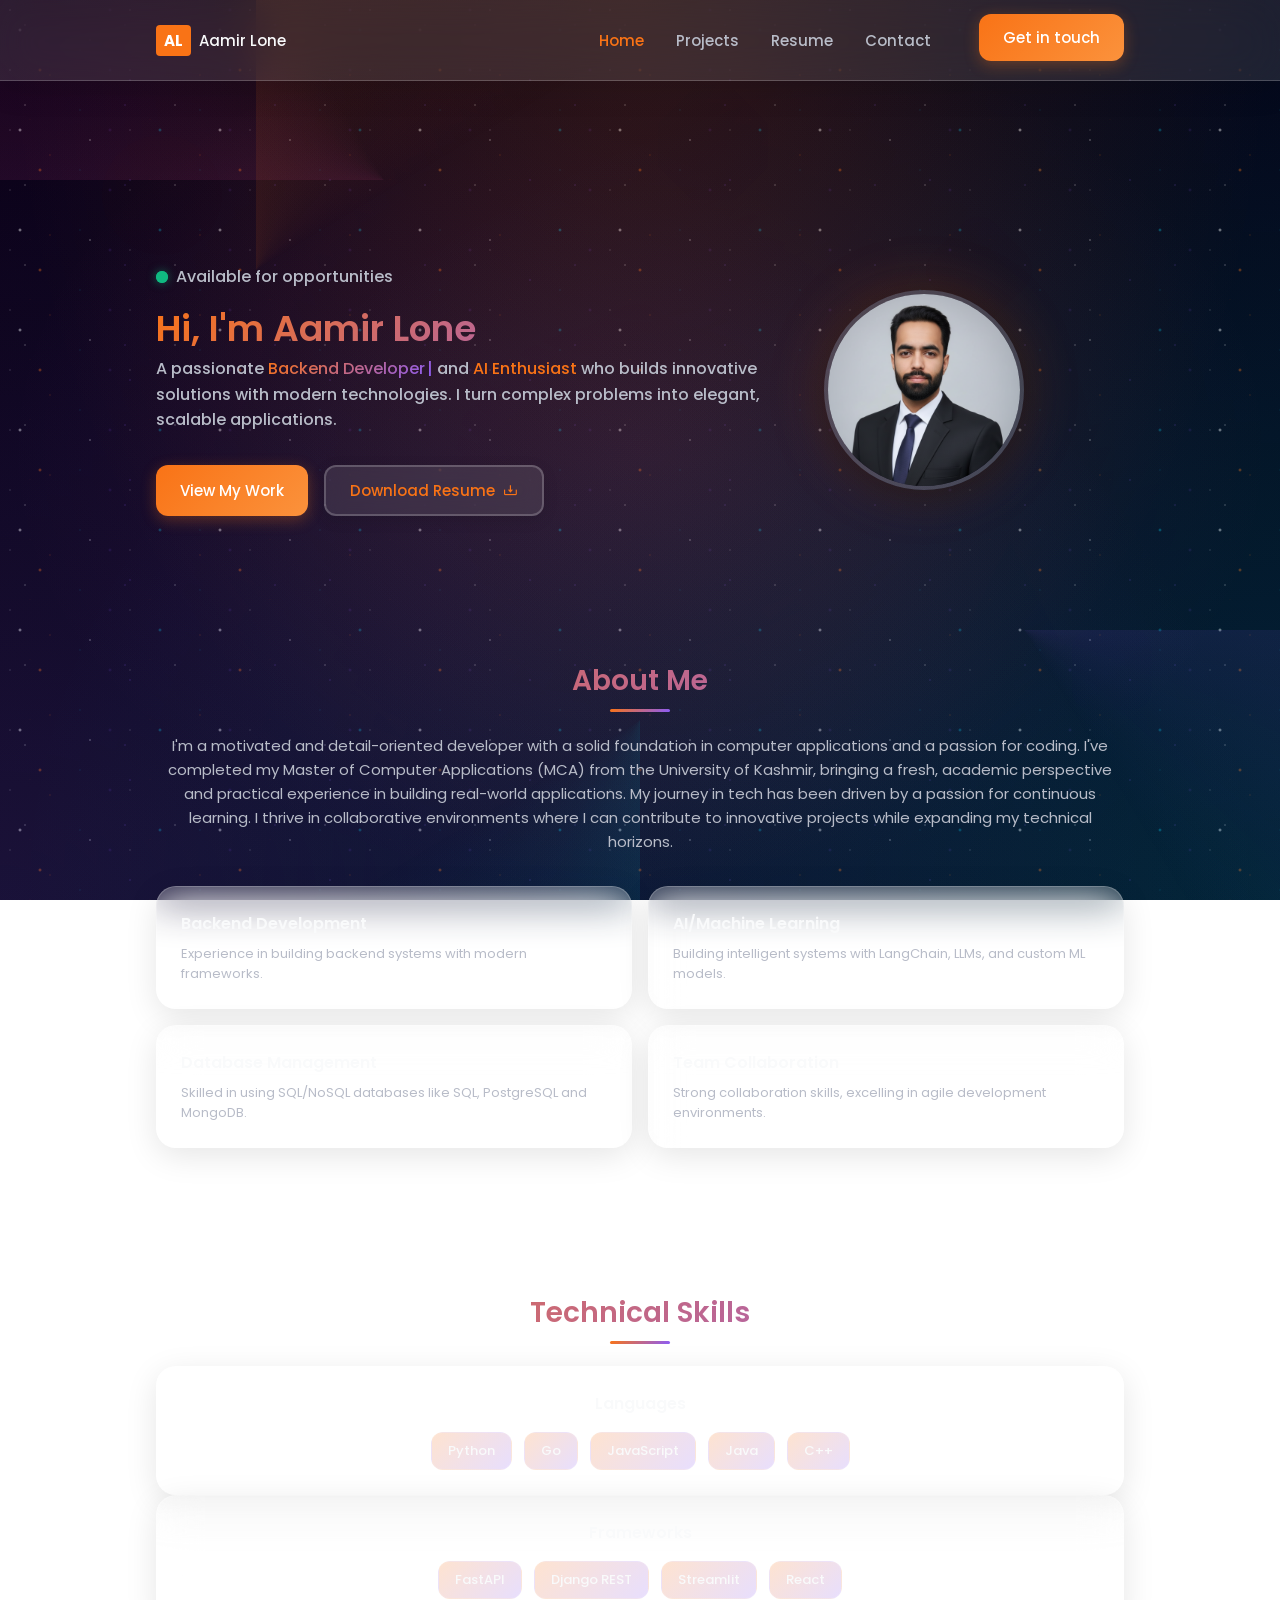
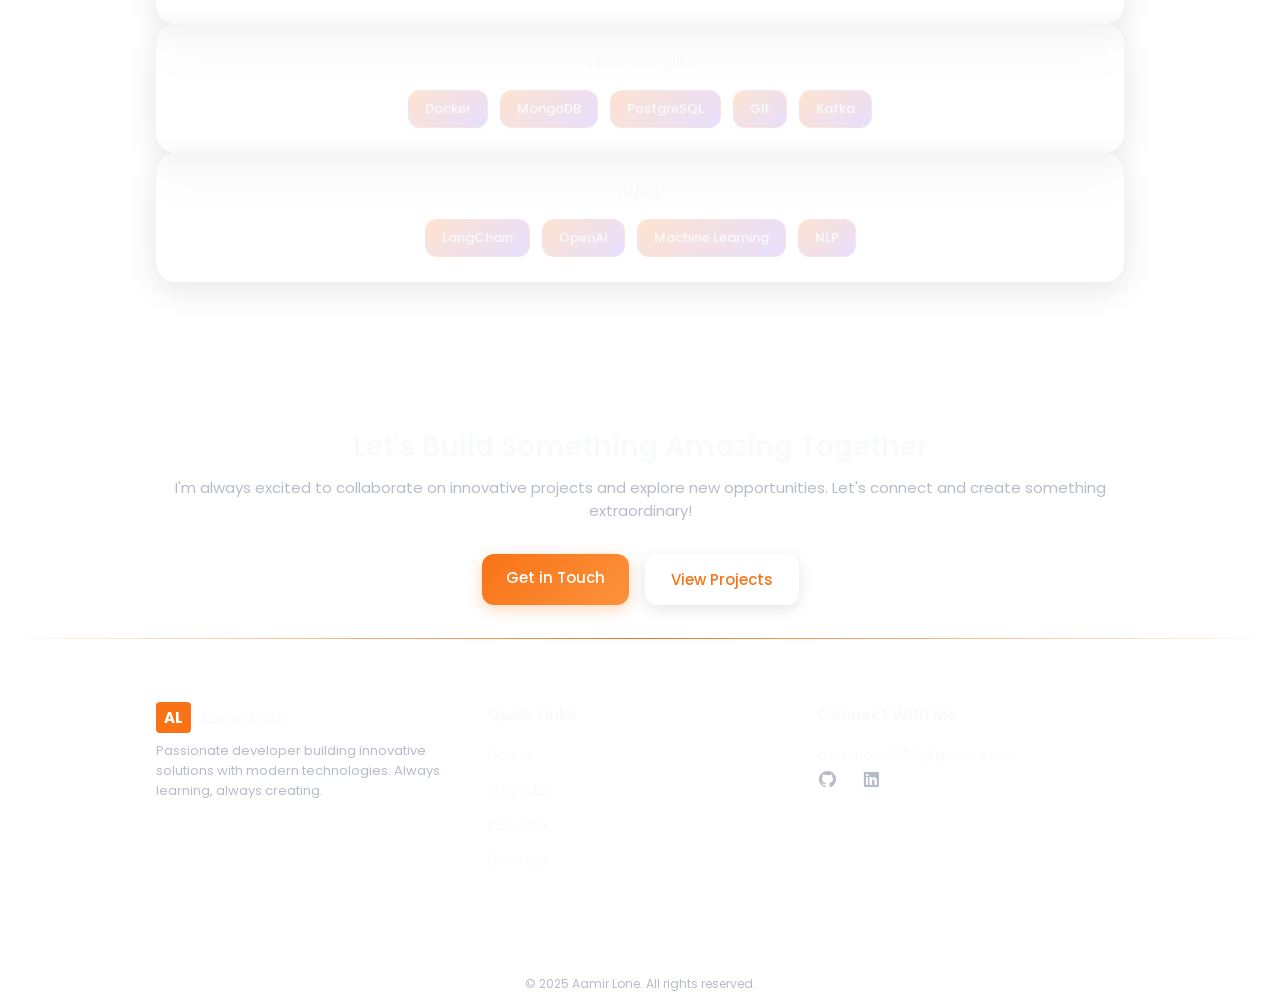
==== commit c0c7a102: "updated resume" ====
--- a/index.html
+++ b/index.html
@@ -1,237 +1,302 @@
-<!DOCTYPE html>
+<!doctype html>
 <html lang="en">
-<head>
-    <meta charset="UTF-8">
-    <meta name="viewport" content="width=device-width, initial-scale=1.0">
-    <link rel="icon" type="image/x-icon" href="assets/favicon.jpeg">
-    <link href='https://unpkg.com/boxicons@2.1.4/css/boxicons.min.css' rel='stylesheet'>
-    <link rel="stylesheet" href="style.css">
+  <head>
+    <meta charset="UTF-8" />
+    <meta name="viewport" content="width=device-width, initial-scale=1.0" />
+    <link rel="icon" type="image/x-icon" href="assets/favicon.jpeg" />
+    <link
+      href="https://unpkg.com/boxicons@2.1.4/css/boxicons.min.css"
+      rel="stylesheet"
+    />
+    <link rel="stylesheet" href="style.css" />
     <title>Aamir Lone - Portfolio</title>
-</head>
-<body>
+  </head>
+  <body>
     <!-- Animated Background -->
     <div class="stars-bg">
-        <div class="stars stars1"></div>
-        <div class="stars stars2"></div>
-        <div class="stars stars3"></div>
+      <div class="stars stars1"></div>
+      <div class="stars stars2"></div>
+      <div class="stars stars3"></div>
     </div>
-    
+
     <!-- Floating Geometric Shapes -->
     <div class="geometric-bg">
-        <div class="shape shape-1"></div>
-        <div class="shape shape-2"></div>
-        <div class="shape shape-3"></div>
-        <div class="shape shape-4"></div>
-        <div class="shape shape-5"></div>
+      <div class="shape shape-1"></div>
+      <div class="shape shape-2"></div>
+      <div class="shape shape-3"></div>
+      <div class="shape shape-4"></div>
+      <div class="shape shape-5"></div>
     </div>
 
     <header class="header">
-        <nav class="nav container">
-            <a href="index.html" class="nav__logo">
-                <span class="logo-initials">AL</span> Aamir Lone
-            </a>
-            
-            <div class="nav__menu" id="nav-menu">
-                <ul class="nav__list">
-                    <li class="nav__item"><a href="index.html" class="nav__link active-link">Home</a></li>
-                    <li class="nav__item"><a href="projects.html" class="nav__link">Projects</a></li>
-                    <li class="nav__item"><a href="resume.html" class="nav__link">Resume</a></li>
-                    <li class="nav__item"><a href="contact.html" class="nav__link">Contact</a></li>
-                </ul>
-                <div class="nav__cta-container">
-                    <a href="contact.html" class="button nav__cta">Get in touch</a>
-                </div>
-            </div>
-
-            <div class="nav__toggle" id="nav-toggle">
-                <i class='bx bx-menu'></i>
-            </div>
-        </nav>
+      <nav class="nav container">
+        <a href="index.html" class="nav__logo">
+          <span class="logo-initials">AL</span> Aamir Lone
+        </a>
+
+        <div class="nav__menu" id="nav-menu">
+          <ul class="nav__list">
+            <li class="nav__item">
+              <a href="index.html" class="nav__link active-link">Home</a>
+            </li>
+            <li class="nav__item">
+              <a href="projects.html" class="nav__link">Projects</a>
+            </li>
+            <li class="nav__item">
+              <a href="resume.html" class="nav__link">Resume</a>
+            </li>
+            <li class="nav__item">
+              <a href="contact.html" class="nav__link">Contact</a>
+            </li>
+          </ul>
+          <div class="nav__cta-container">
+            <a href="contact.html" class="button nav__cta">Get in touch</a>
+          </div>
+        </div>
+
+        <div class="nav__toggle" id="nav-toggle">
+          <i class="bx bx-menu"></i>
+        </div>
+      </nav>
     </header>
 
     <main class="main">
-        <section class="home section" id="home">
-            <div class="home__container container grid">
-                <div class="home__content grid">
-                    <div class="home__data">
-                        <span class="home__subtitle status-line">
-                            <span class="status-indicator"></span>
-                            Available for opportunities
-                        </span>
-                        <h1 class="home__title">Hi, I'm Aamir Lone</h1>
-                        <h3 class="home__subtitle home__description">A passionate <span class="typing-text">Backend Developer</span> and <span>AI Enthusiast</span> who builds innovative solutions with modern technologies. I turn complex problems into elegant, scalable applications.</h3>
-                        <div class="home__buttons">
-                            <a href="projects.html" class="button button--flex">View My Work</a>
-                            <a href="assets/Aamir_resume_2025.pdf" download class="button button--ghost button--flex">Download Resume <i class='bx bx-download'></i></a>
-                        </div>
-                    </div>
-                    <div class="home__img-container">
-                        <img src="assets/profile-pic.jpeg" alt="Aamir Lone Profile Picture" class="home__img">
-                    </div>
-                </div>
-            </div>
-        </section>
-
-        <section class="section">
-            <h2 class="section__title">About Me</h2>
-            <div class="about__container container">
-                <p class="about__description">
-                    I'm a motivated and detail-oriented developer with a solid foundation in computer applications and a passion for coding. I've completed my Master of Computer Applications (MCA) from the University of Kashmir, bringing a fresh, academic perspective and practical experience in building real-world applications. My journey in tech has been driven by a passion for continuous learning. I thrive in collaborative environments where I can contribute to innovative projects while expanding my technical horizons.
-                </p>
-                <div class="about__info">
-                    <div class="about__info-card">
-                        <h3 class="about__info-title">Backend Development</h3>
-                        <p class="about__info-description">Experience in building backend systems with modern frameworks.</p>
-                    </div>
-                    <div class="about__info-card">
-                        <h3 class="about__info-title">AI/Machine Learning</h3>
-                        <p class="about__info-description">Building intelligent systems with LangChain, LLMs, and custom ML models.</p>
-                    </div>
-                    <div class="about__info-card">
-                        <h3 class="about__info-title">Database Management</h3>
-                        <p class="about__info-description">Skilled in using SQL/NoSQL databases like SQL, PostgreSQL and MongoDB.</p>
-                    </div>
-                     <div class="about__info-card">
-                        <h3 class="about__info-title">Team Collaboration</h3>
-                        <p class="about__info-description">Strong collaboration skills, excelling in agile development environments.</p>
-                    </div>
-                </div>
-            </div>
-        </section>
-
-        <section class="section">
-             <h2 class="section__title">Technical Skills</h2>
-             <div class="skills__container container">
-                 <div class="skills__box">
-                     <h3 class="skills__title">Languages</h3>
-                     <div class="skills__list">
-                         <span class="skills__item">Python</span>
-                         <span class="skills__item">Go</span>
-                         <span class="skills__item">JavaScript</span>
-                         <span class="skills__item">Java</span>
-                         <span class="skills__item">C++</span>
-                     </div>
-                 </div>
-                 <div class="skills__box">
-                     <h3 class="skills__title">Frameworks</h3>
-                     <div class="skills__list">
-                         <span class="skills__item">FastAPI</span>
-                         <span class="skills__item">Django REST</span>
-                         <span class="skills__item">Streamlit</span>
-                         <span class="skills__item">React</span>
-                     </div>
-                 </div>
-                 <div class="skills__box">
-                     <h3 class="skills__title">Technologies</h3>
-                     <div class="skills__list">
-                         <span class="skills__item">Docker</span>
-                         <span class="skills__item">MongoDB</span>
-                         <span class="skills__item">PostgreSQL</span>
-                         <span class="skills__item">Git</span>
-                         <span class="skills__item">Kafka</span>
-                     </div>
-                 </div>
-                 <div class="skills__box">
-                     <h3 class="skills__title">AI/ML</h3>
-                     <div class="skills__list">
-                         <span class="skills__item">LangChain</span>
-                         <span class="skills__item">OpenAI</span>
-                         <span class="skills__item">Machine Learning</span>
-                         <span class="skills__item">NLP</span>
-                     </div>
-                 </div>
-             </div>
-        </section>
-
-        <section class="cta section">
-            <div class="container">
-                <h2 class="cta__title">Let's Build Something Amazing Together</h2>
-                <p class="cta__description">I'm always excited to collaborate on innovative projects and explore new opportunities. Let's connect and create something extraordinary!</p>
-                <div class="cta__buttons">
-                    <a href="contact.html" class="button">Get in Touch</a>
-                    <a href="projects.html" class="button button--ghost">View Projects</a>
-                </div>
-            </div>
-        </section>
-
+      <section class="home section" id="home">
+        <div class="home__container container grid">
+          <div class="home__content grid">
+            <div class="home__data">
+              <span class="home__subtitle status-line">
+                <span class="status-indicator"></span>
+                Available for opportunities
+              </span>
+              <h1 class="home__title">Hi, I'm Aamir Lone</h1>
+              <h3 class="home__subtitle home__description">
+                A passionate
+                <span class="typing-text">Backend Developer</span> and
+                <span>AI Enthusiast</span> who builds innovative solutions with
+                modern technologies. I turn complex problems into elegant,
+                scalable applications.
+              </h3>
+              <div class="home__buttons">
+                <a href="projects.html" class="button button--flex"
+                  >View My Work</a
+                >
+                <a
+                  href="assets/Aamir_resume.pdf.pdf"
+                  download
+                  class="button button--ghost button--flex"
+                  >Download Resume <i class="bx bx-download"></i
+                ></a>
+              </div>
+            </div>
+            <div class="home__img-container">
+              <img
+                src="assets/profile-pic.jpeg"
+                alt="Aamir Lone Profile Picture"
+                class="home__img"
+              />
+            </div>
+          </div>
+        </div>
+      </section>
+
+      <section class="section">
+        <h2 class="section__title">About Me</h2>
+        <div class="about__container container">
+          <p class="about__description">
+            I'm a motivated and detail-oriented developer with a solid
+            foundation in computer applications and a passion for coding. I've
+            completed my Master of Computer Applications (MCA) from the
+            University of Kashmir, bringing a fresh, academic perspective and
+            practical experience in building real-world applications. My journey
+            in tech has been driven by a passion for continuous learning. I
+            thrive in collaborative environments where I can contribute to
+            innovative projects while expanding my technical horizons.
+          </p>
+          <div class="about__info">
+            <div class="about__info-card">
+              <h3 class="about__info-title">Backend Development</h3>
+              <p class="about__info-description">
+                Experience in building backend systems with modern frameworks.
+              </p>
+            </div>
+            <div class="about__info-card">
+              <h3 class="about__info-title">AI/Machine Learning</h3>
+              <p class="about__info-description">
+                Building intelligent systems with LangChain, LLMs, and custom ML
+                models.
+              </p>
+            </div>
+            <div class="about__info-card">
+              <h3 class="about__info-title">Database Management</h3>
+              <p class="about__info-description">
+                Skilled in using SQL/NoSQL databases like SQL, PostgreSQL and
+                MongoDB.
+              </p>
+            </div>
+            <div class="about__info-card">
+              <h3 class="about__info-title">Team Collaboration</h3>
+              <p class="about__info-description">
+                Strong collaboration skills, excelling in agile development
+                environments.
+              </p>
+            </div>
+          </div>
+        </div>
+      </section>
+
+      <section class="section">
+        <h2 class="section__title">Technical Skills</h2>
+        <div class="skills__container container">
+          <div class="skills__box">
+            <h3 class="skills__title">Languages</h3>
+            <div class="skills__list">
+              <span class="skills__item">Python</span>
+              <span class="skills__item">Go</span>
+              <span class="skills__item">JavaScript</span>
+              <span class="skills__item">Java</span>
+              <span class="skills__item">C++</span>
+            </div>
+          </div>
+          <div class="skills__box">
+            <h3 class="skills__title">Frameworks</h3>
+            <div class="skills__list">
+              <span class="skills__item">FastAPI</span>
+              <span class="skills__item">Django REST</span>
+              <span class="skills__item">Streamlit</span>
+              <span class="skills__item">React</span>
+            </div>
+          </div>
+          <div class="skills__box">
+            <h3 class="skills__title">Technologies</h3>
+            <div class="skills__list">
+              <span class="skills__item">Docker</span>
+              <span class="skills__item">MongoDB</span>
+              <span class="skills__item">PostgreSQL</span>
+              <span class="skills__item">Git</span>
+              <span class="skills__item">Kafka</span>
+            </div>
+          </div>
+          <div class="skills__box">
+            <h3 class="skills__title">AI/ML</h3>
+            <div class="skills__list">
+              <span class="skills__item">LangChain</span>
+              <span class="skills__item">OpenAI</span>
+              <span class="skills__item">Machine Learning</span>
+              <span class="skills__item">NLP</span>
+            </div>
+          </div>
+        </div>
+      </section>
+
+      <section class="cta section">
+        <div class="container">
+          <h2 class="cta__title">Let's Build Something Amazing Together</h2>
+          <p class="cta__description">
+            I'm always excited to collaborate on innovative projects and explore
+            new opportunities. Let's connect and create something extraordinary!
+          </p>
+          <div class="cta__buttons">
+            <a href="contact.html" class="button">Get in Touch</a>
+            <a href="projects.html" class="button button--ghost"
+              >View Projects</a
+            >
+          </div>
+        </div>
+      </section>
     </main>
 
     <footer class="footer">
-        <div class="footer__container container grid">
-            <div class="footer__logo-box">
-                <a href="#" class="nav__logo">
-                    <span class="logo-initials">AL</span> Aamir Lone
-                </a>
-                <p class="footer__logo-text">Passionate developer building innovative solutions with modern technologies. Always learning, always creating.</p>
-            </div>
-
-            <div>
-                <h3 class="footer__title">Quick Links</h3>
-                <ul class="footer__links">
-                    <li><a href="index.html" class="footer__link">Home</a></li>
-                    <li><a href="projects.html" class="footer__link">Projects</a></li>
-                    <li><a href="resume.html" class="footer__link">Resume</a></li>
-                    <li><a href="contact.html" class="footer__link">Contact</a></li>
-                </ul>
-            </div>
-
-            <div>
-                <h3 class="footer__title">Connect With Me</h3>
-                <p>aamirlone004@gmail.com</p>
-                <div class="footer__social">
-                    <a href="https://github.com/Aamir-Lone" target="_blank" class="footer__social-link"><i class='bx bxl-github'></i></a>
-                    <a href="https://www.linkedin.com/in/aamir-lone/" target="_blank" class="footer__social-link"><i class='bx bxl-linkedin-square'></i></a>
-                </div>
-            </div>
-        </div>
-        <span class="footer__copy">&#169; 2025 Aamir Lone. All rights reserved.</span>
+      <div class="footer__container container grid">
+        <div class="footer__logo-box">
+          <a href="#" class="nav__logo">
+            <span class="logo-initials">AL</span> Aamir Lone
+          </a>
+          <p class="footer__logo-text">
+            Passionate developer building innovative solutions with modern
+            technologies. Always learning, always creating.
+          </p>
+        </div>
+
+        <div>
+          <h3 class="footer__title">Quick Links</h3>
+          <ul class="footer__links">
+            <li><a href="index.html" class="footer__link">Home</a></li>
+            <li><a href="projects.html" class="footer__link">Projects</a></li>
+            <li><a href="resume.html" class="footer__link">Resume</a></li>
+            <li><a href="contact.html" class="footer__link">Contact</a></li>
+          </ul>
+        </div>
+
+        <div>
+          <h3 class="footer__title">Connect With Me</h3>
+          <p>aamirlone004@gmail.com</p>
+          <div class="footer__social">
+            <a
+              href="https://github.com/Aamir-Lone"
+              target="_blank"
+              class="footer__social-link"
+              ><i class="bx bxl-github"></i
+            ></a>
+            <a
+              href="https://www.linkedin.com/in/aamir-lone/"
+              target="_blank"
+              class="footer__social-link"
+              ><i class="bx bxl-linkedin-square"></i
+            ></a>
+          </div>
+        </div>
+      </div>
+      <span class="footer__copy"
+        >&#169; 2025 Aamir Lone. All rights reserved.</span
+      >
     </footer>
 
     <script>
-        // Mobile Navigation Menu Toggle
-        const navMenu = document.getElementById('nav-menu'),
-              navToggle = document.getElementById('nav-toggle'),
-              navLinks = document.querySelectorAll('.nav__link');
-
-        // Show/Hide menu
-        if (navToggle) {
-            navToggle.addEventListener('click', () => {
-                navMenu.classList.toggle('show-menu');
-                document.body.classList.toggle('menu-open');
-                
-                // Change hamburger to X icon
-                const icon = navToggle.querySelector('i');
-                if (navMenu.classList.contains('show-menu')) {
-                    icon.classList.remove('bx-menu');
-                    icon.classList.add('bx-x');
-                } else {
-                    icon.classList.remove('bx-x');
-                    icon.classList.add('bx-menu');
-                }
-            });
+      // Mobile Navigation Menu Toggle
+      const navMenu = document.getElementById("nav-menu"),
+        navToggle = document.getElementById("nav-toggle"),
+        navLinks = document.querySelectorAll(".nav__link");
+
+      // Show/Hide menu
+      if (navToggle) {
+        navToggle.addEventListener("click", () => {
+          navMenu.classList.toggle("show-menu");
+          document.body.classList.toggle("menu-open");
+
+          // Change hamburger to X icon
+          const icon = navToggle.querySelector("i");
+          if (navMenu.classList.contains("show-menu")) {
+            icon.classList.remove("bx-menu");
+            icon.classList.add("bx-x");
+          } else {
+            icon.classList.remove("bx-x");
+            icon.classList.add("bx-menu");
+          }
+        });
+      }
+
+      // Close menu when clicking on a navigation link
+      navLinks.forEach((link) => {
+        link.addEventListener("click", () => {
+          navMenu.classList.remove("show-menu");
+          document.body.classList.remove("menu-open");
+          const icon = navToggle.querySelector("i");
+          icon.classList.remove("bx-x");
+          icon.classList.add("bx-menu");
+        });
+      });
+
+      // Close menu when clicking outside
+      document.addEventListener("click", (e) => {
+        if (!navMenu.contains(e.target) && !navToggle.contains(e.target)) {
+          navMenu.classList.remove("show-menu");
+          document.body.classList.remove("menu-open");
+          const icon = navToggle.querySelector("i");
+          icon.classList.remove("bx-x");
+          icon.classList.add("bx-menu");
         }
-
-        // Close menu when clicking on a navigation link
-        navLinks.forEach(link => {
-            link.addEventListener('click', () => {
-                navMenu.classList.remove('show-menu');
-                document.body.classList.remove('menu-open');
-                const icon = navToggle.querySelector('i');
-                icon.classList.remove('bx-x');
-                icon.classList.add('bx-menu');
-            });
-        });
-
-        // Close menu when clicking outside
-        document.addEventListener('click', (e) => {
-            if (!navMenu.contains(e.target) && !navToggle.contains(e.target)) {
-                navMenu.classList.remove('show-menu');
-                document.body.classList.remove('menu-open');
-                const icon = navToggle.querySelector('i');
-                icon.classList.remove('bx-x');
-                icon.classList.add('bx-menu');
-            }
-        });
+      });
     </script>
-</body>
-</html>+  </body>
+</html>
--- a/style.css
+++ b/style.css
@@ -1,1853 +1,2086 @@
 /* ===== GOOGLE FONTS ===== */
-@import url('https://fonts.googleapis.com/css2?family=Poppins:wght@400;500;600;700&display=swap');
+@import url("https://fonts.googleapis.com/css2?family=Poppins:wght@400;500;600;700&display=swap");
 
 /* ===== VARIABLES CSS ===== */
 :root {
-    --header-height: 3.5rem;
-
-    /*========== Colors ==========*/
-    --bg-color: #0a0a0f;
-    --bg-gradient: linear-gradient(135deg, #667eea 0%, #764ba2 100%);
-    --card-color: rgba(255, 255, 255, 0.12);
-    --card-hover-color: rgba(255, 255, 255, 0.18);
-    --border-color: rgba(255, 255, 255, 0.25);
-    --primary-color: #F97316;
-    --primary-color-hover: #FB923C;
-    --text-color: #F9FAFB;
-    --text-color-light: #B8BCC8;
-    --glass-bg: rgba(255, 255, 255, 0.1);
-    --glass-border: rgba(255, 255, 255, 0.2);
-
-    /*========== Font and typography ==========*/
-    --body-font: 'Poppins', sans-serif;
-    --biggest-font-size: 2.25rem;
-    --h1-font-size: 1.75rem;
-    --h2-font-size: 1.25rem;
-    --h3-font-size: 1rem;
-    --normal-font-size: .938rem;
-    --small-font-size: .813rem;
-    --smaller-font-size: .75rem;
-
-    /*========== Font weight ==========*/
-    --font-medium: 500;
-    --font-semibold: 600;
-    --font-bold: 700;
-
-    /*========== Margins ==========*/
-    --mb-0-5: .5rem;
-    --mb-0-75: .75rem;
-    --mb-1: 1rem;
-    --mb-1-5: 1.5rem;
-    --mb-2: 2rem;
-    --mb-2-5: 2.5rem;
-
-    /*========== z index ==========*/
-    --z-tooltip: 10;
-    --z-fixed: 100;
+  --header-height: 3.5rem;
+
+  /*========== Colors ==========*/
+  --bg-color: #0a0a0f;
+  --bg-gradient: linear-gradient(135deg, #667eea 0%, #764ba2 100%);
+  --card-color: rgba(255, 255, 255, 0.12);
+  --card-hover-color: rgba(255, 255, 255, 0.18);
+  --border-color: rgba(255, 255, 255, 0.25);
+  --primary-color: #f97316;
+  --primary-color-hover: #fb923c;
+  --text-color: #f9fafb;
+  --text-color-light: #b8bcc8;
+  --glass-bg: rgba(255, 255, 255, 0.1);
+  --glass-border: rgba(255, 255, 255, 0.2);
+
+  /*========== Font and typography ==========*/
+  --body-font: "Poppins", sans-serif;
+  --biggest-font-size: 2.25rem;
+  --h1-font-size: 1.75rem;
+  --h2-font-size: 1.25rem;
+  --h3-font-size: 1rem;
+  --normal-font-size: 0.938rem;
+  --small-font-size: 0.813rem;
+  --smaller-font-size: 0.75rem;
+
+  /*========== Font weight ==========*/
+  --font-medium: 500;
+  --font-semibold: 600;
+  --font-bold: 700;
+
+  /*========== Margins ==========*/
+  --mb-0-5: 0.5rem;
+  --mb-0-75: 0.75rem;
+  --mb-1: 1rem;
+  --mb-1-5: 1.5rem;
+  --mb-2: 2rem;
+  --mb-2-5: 2.5rem;
+
+  /*========== z index ==========*/
+  --z-tooltip: 10;
+  --z-fixed: 100;
 }
 
 /* ===== BASE ===== */
 * {
-    box-sizing: border-box;
-    padding: 0;
-    margin: 0;
+  box-sizing: border-box;
+  padding: 0;
+  margin: 0;
 }
 
 html {
-    scroll-behavior: smooth;
+  scroll-behavior: smooth;
 }
 
 body {
-    margin: var(--header-height) 0 0 0;
-    font-family: var(--body-font);
-    font-size: var(--normal-font-size);
-    background: linear-gradient(-45deg, #0f0f23, #1a0033, #001122, #0a0014);
-    background-size: 400% 400%;
-    background-attachment: fixed;
-    color: var(--text-color);
-    position: relative;
-    overflow-x: hidden;
-    animation: gradientBG 15s ease infinite;
+  margin: var(--header-height) 0 0 0;
+  font-family: var(--body-font);
+  font-size: var(--normal-font-size);
+  background: linear-gradient(-45deg, #0f0f23, #1a0033, #001122, #0a0014);
+  background-size: 400% 400%;
+  background-attachment: fixed;
+  color: var(--text-color);
+  position: relative;
+  overflow-x: hidden;
+  animation: gradientBG 15s ease infinite;
 }
 
 @keyframes gradientBG {
-    0% { background-position: 0% 50%; }
-    50% { background-position: 100% 50%; }
-    100% { background-position: 0% 50%; }
+  0% {
+    background-position: 0% 50%;
+  }
+  50% {
+    background-position: 100% 50%;
+  }
+  100% {
+    background-position: 0% 50%;
+  }
 }
 
 body::before {
-    content: '';
-    position: fixed;
-    top: 0;
+  content: "";
+  position: fixed;
+  top: 0;
+  left: 0;
+  width: 100%;
+  height: 100%;
+  background:
+    radial-gradient(
+      ellipse at top,
+      rgba(249, 115, 22, 0.15) 0%,
+      transparent 70%
+    ),
+    radial-gradient(
+      ellipse at bottom left,
+      rgba(139, 92, 246, 0.15) 0%,
+      transparent 70%
+    ),
+    radial-gradient(
+      ellipse at bottom right,
+      rgba(6, 182, 212, 0.15) 0%,
+      transparent 70%
+    ),
+    radial-gradient(
+      ellipse at center,
+      rgba(236, 72, 153, 0.1) 0%,
+      transparent 70%
+    );
+  z-index: -1;
+  animation: backgroundShift 25s ease-in-out infinite alternate;
+}
+
+body::after {
+  content: "";
+  position: fixed;
+  top: 0;
+  left: 0;
+  width: 100%;
+  height: 100%;
+  background:
+    conic-gradient(
+      from 0deg at 20% 30%,
+      rgba(249, 115, 22, 0.1) 0deg,
+      transparent 60deg
+    ),
+    conic-gradient(
+      from 90deg at 80% 70%,
+      rgba(139, 92, 246, 0.1) 0deg,
+      transparent 60deg
+    ),
+    conic-gradient(
+      from 180deg at 50% 80%,
+      rgba(6, 182, 212, 0.1) 0deg,
+      transparent 60deg
+    ),
+    conic-gradient(
+      from 270deg at 30% 20%,
+      rgba(236, 72, 153, 0.1) 0deg,
+      transparent 60deg
+    );
+  z-index: -1;
+  animation: rotateColors 40s linear infinite;
+}
+
+@keyframes particles {
+  0% {
+    transform: translateY(0px) rotate(0deg);
+  }
+  100% {
+    transform: translateY(-100vh) rotate(360deg);
+  }
+}
+
+/* ===== ANIMATED STARFIELD ===== */
+.stars-bg {
+  position: fixed;
+  top: 0;
+  left: 0;
+  width: 100%;
+  height: 100%;
+  pointer-events: none;
+  z-index: -2;
+}
+
+.stars {
+  position: absolute;
+  top: 0;
+  left: 0;
+  width: 100%;
+  height: 100%;
+  background: transparent;
+}
+
+.stars1 {
+  background-image:
+    radial-gradient(2px 2px at 20px 30px, #eee, transparent),
+    radial-gradient(2px 2px at 40px 70px, rgba(249, 115, 22, 0.8), transparent),
+    radial-gradient(1px 1px at 90px 40px, #fff, transparent),
+    radial-gradient(
+      1px 1px at 130px 80px,
+      rgba(139, 92, 246, 0.6),
+      transparent
+    ),
+    radial-gradient(2px 2px at 160px 30px, rgba(6, 182, 212, 0.7), transparent);
+  background-repeat: repeat;
+  background-size: 200px 100px;
+  animation: zoom 20s infinite;
+  opacity: 0.7;
+}
+
+.stars2 {
+  background-image:
+    radial-gradient(1px 1px at 25px 25px, white, transparent),
+    radial-gradient(1px 1px at 50px 75px, rgba(249, 115, 22, 0.6), transparent),
+    radial-gradient(
+      1px 1px at 125px 25px,
+      rgba(139, 92, 246, 0.8),
+      transparent
+    ),
+    radial-gradient(2px 2px at 50px 100px, rgba(6, 182, 212, 0.5), transparent);
+  background-repeat: repeat;
+  background-size: 150px 80px;
+  animation: zoom 10s infinite;
+  opacity: 0.5;
+}
+
+.stars3 {
+  background-image:
+    radial-gradient(1px 1px at 10px 10px, #fff, transparent),
+    radial-gradient(1px 1px at 30px 60px, rgba(249, 115, 22, 0.4), transparent),
+    radial-gradient(
+      2px 2px at 110px 10px,
+      rgba(139, 92, 246, 0.6),
+      transparent
+    ),
+    radial-gradient(1px 1px at 80px 50px, rgba(6, 182, 212, 0.8), transparent);
+  background-repeat: repeat;
+  background-size: 120px 60px;
+  animation: zoom 15s infinite;
+  opacity: 0.3;
+}
+
+@keyframes zoom {
+  from {
+    transform: scale(0) rotate(0deg);
+  }
+  to {
+    transform: scale(1) rotate(360deg);
+  }
+}
+
+/* ===== GEOMETRIC SHAPES ===== */
+.geometric-bg {
+  position: fixed;
+  top: 0;
+  left: 0;
+  width: 100%;
+  height: 100%;
+  pointer-events: none;
+  z-index: -1;
+}
+
+.shape {
+  position: absolute;
+  opacity: 0.1;
+}
+
+.shape-1 {
+  width: 120px;
+  height: 120px;
+  background: linear-gradient(
+    135deg,
+    rgba(249, 115, 22, 0.1),
+    rgba(251, 146, 60, 0.05)
+  );
+  border-radius: 50%;
+  top: 15%;
+  left: 8%;
+  animation:
+    float 12s ease-in-out infinite,
+    pulse 8s ease-in-out infinite;
+  filter: blur(0.5px);
+}
+
+.shape-2 {
+  width: 80px;
+  height: 80px;
+  background: linear-gradient(
+    135deg,
+    rgba(139, 92, 246, 0.1),
+    rgba(167, 139, 250, 0.05)
+  );
+  border-radius: 20px;
+  top: 70%;
+  right: 10%;
+  animation:
+    float 15s ease-in-out infinite reverse,
+    spin 20s linear infinite;
+  filter: blur(0.3px);
+}
+
+.shape-3 {
+  width: 100px;
+  height: 100px;
+  background: linear-gradient(
+    135deg,
+    rgba(6, 182, 212, 0.08),
+    rgba(56, 189, 248, 0.04)
+  );
+  clip-path: polygon(50% 0%, 0% 100%, 100% 100%);
+  top: 60%;
+  left: 75%;
+  animation:
+    float 18s ease-in-out infinite,
+    rotate360 25s linear infinite;
+  filter: blur(0.4px);
+}
+
+.shape-4 {
+  width: 90px;
+  height: 90px;
+  background: linear-gradient(
+    135deg,
+    rgba(236, 72, 153, 0.08),
+    rgba(249, 115, 22, 0.06)
+  );
+  border-radius: 25px;
+  transform: rotate(45deg);
+  top: 25%;
+  right: 20%;
+  animation:
+    float 14s ease-in-out infinite,
+    wobble 10s ease-in-out infinite;
+  filter: blur(0.6px);
+}
+
+.shape-5 {
+  width: 110px;
+  height: 110px;
+  background: linear-gradient(
+    135deg,
+    rgba(6, 182, 212, 0.06),
+    rgba(139, 92, 246, 0.08)
+  );
+  clip-path: polygon(
+    30% 0%,
+    70% 0%,
+    100% 30%,
+    100% 70%,
+    70% 100%,
+    30% 100%,
+    0% 70%,
+    0% 30%
+  );
+  top: 10%;
+  right: 40%;
+  animation:
+    float 16s ease-in-out infinite,
+    morphShape 20s ease-in-out infinite;
+  filter: blur(0.3px);
+}
+
+@keyframes pulse {
+  0%,
+  100% {
+    transform: scale(1);
+    opacity: 0.3;
+  }
+  50% {
+    transform: scale(1.2);
+    opacity: 0.1;
+  }
+}
+
+@keyframes spin {
+  from {
+    transform: rotate(0deg);
+  }
+  to {
+    transform: rotate(360deg);
+  }
+}
+
+@keyframes rotate360 {
+  from {
+    transform: rotate(0deg);
+  }
+  to {
+    transform: rotate(-360deg);
+  }
+}
+
+@keyframes wobble {
+  0%,
+  100% {
+    transform: rotate(45deg) scale(1);
+  }
+  25% {
+    transform: rotate(50deg) scale(1.1);
+  }
+  75% {
+    transform: rotate(40deg) scale(0.9);
+  }
+}
+
+@keyframes morphShape {
+  0%,
+  100% {
+    border-radius: 0%;
+  }
+  50% {
+    border-radius: 50%;
+  }
+}
+
+@keyframes backgroundShift {
+  0%,
+  100% {
+    transform: translateX(0%) translateY(0%) rotate(0deg);
+    opacity: 0.8;
+  }
+  25% {
+    transform: translateX(2%) translateY(-2%) rotate(1deg);
+    opacity: 1;
+  }
+  50% {
+    transform: translateX(-2%) translateY(2%) rotate(-1deg);
+    opacity: 0.9;
+  }
+  75% {
+    transform: translateX(1%) translateY(1%) rotate(0.5deg);
+    opacity: 0.7;
+  }
+}
+
+@keyframes rotateColors {
+  0% {
+    transform: rotate(0deg) scale(1);
+    opacity: 0.6;
+  }
+  25% {
+    transform: rotate(90deg) scale(1.1);
+    opacity: 0.8;
+  }
+  50% {
+    transform: rotate(180deg) scale(1);
+    opacity: 0.7;
+  }
+  75% {
+    transform: rotate(270deg) scale(1.05);
+    opacity: 0.9;
+  }
+  100% {
+    transform: rotate(360deg) scale(1);
+    opacity: 0.6;
+  }
+}
+
+h1,
+h2,
+h3,
+h4 {
+  color: var(--text-color);
+  font-weight: var(--font-semibold);
+}
+
+ul {
+  list-style: none;
+}
+
+a {
+  text-decoration: none;
+  color: inherit;
+}
+
+img {
+  max-width: 100%;
+  height: auto;
+}
+
+/* ===== REUSABLE CSS CLASSES ===== */
+.section {
+  padding: 4.5rem 0 2rem;
+}
+
+.section__title {
+  font-size: var(--h1-font-size);
+  background: linear-gradient(135deg, #f97316, #8b5cf6);
+  -webkit-background-clip: text;
+  -webkit-text-fill-color: transparent;
+  background-clip: text;
+  text-align: center;
+  margin-bottom: var(--mb-2);
+  position: relative;
+}
+
+.section__title::after {
+  content: "";
+  position: absolute;
+  bottom: -10px;
+  left: 50%;
+  transform: translateX(-50%);
+  width: 60px;
+  height: 3px;
+  background: linear-gradient(135deg, #f97316, #8b5cf6);
+  border-radius: 2px;
+}
+
+.container {
+  max-width: 968px;
+  margin-left: var(--mb-1-5);
+  margin-right: var(--mb-1-5);
+}
+
+.grid {
+  display: grid;
+  gap: 1.5rem;
+}
+
+.main {
+  overflow: hidden;
+}
+
+/* ===== HEADER & NAV ===== */
+.header {
+  width: 100%;
+  position: fixed;
+  top: 0;
+  left: 0;
+  z-index: 1000;
+  background: var(--glass-bg);
+  backdrop-filter: blur(20px);
+  -webkit-backdrop-filter: blur(20px);
+  border-bottom: 1px solid var(--glass-border);
+  box-shadow: 0 8px 32px rgba(0, 0, 0, 0.1);
+}
+
+.nav {
+  height: var(--header-height);
+  display: flex;
+  justify-content: space-between;
+  align-items: center;
+}
+
+.nav__logo,
+.nav__toggle {
+  color: var(--text-color);
+  font-weight: var(--font-medium);
+}
+
+.nav__logo {
+  display: flex;
+  align-items: center;
+  gap: 0.5rem;
+}
+.logo-initials {
+  background-color: var(--primary-color);
+  color: white;
+  padding: 0.25rem 0.5rem;
+  border-radius: 4px;
+  font-weight: var(--font-bold);
+}
+
+.nav__list {
+  display: flex;
+  column-gap: 2rem;
+}
+
+.nav__link {
+  color: var(--text-color-light);
+  font-weight: var(--font-medium);
+  transition: 0.3s;
+}
+
+.nav__link:hover,
+.nav__link.active-link {
+  color: var(--primary-color);
+}
+
+/* Navigation Toggle */
+.nav__toggle {
+  color: var(--text-color);
+  font-weight: var(--font-medium);
+  font-size: 1.1rem;
+  cursor: pointer;
+  display: none;
+}
+
+/* Desktop Navigation - Default State */
+.nav__menu {
+  display: flex;
+  align-items: center;
+}
+
+.nav__cta-container {
+  margin-left: 2rem;
+}
+
+.nav__cta {
+  display: inline-block;
+}
+
+/* Mobile Navigation Styles */
+@media screen and (max-width: 767px) {
+  .nav__menu {
+    position: absolute;
+    top: 100%;
     left: 0;
     width: 100%;
-    height: 100%;
-    background: 
-        radial-gradient(ellipse at top, rgba(249, 115, 22, 0.15) 0%, transparent 70%),
-        radial-gradient(ellipse at bottom left, rgba(139, 92, 246, 0.15) 0%, transparent 70%),
-        radial-gradient(ellipse at bottom right, rgba(6, 182, 212, 0.15) 0%, transparent 70%),
-        radial-gradient(ellipse at center, rgba(236, 72, 153, 0.1) 0%, transparent 70%);
-    z-index: -1;
-    animation: backgroundShift 25s ease-in-out infinite alternate;
-}
-
-body::after {
-    content: '';
-    position: fixed;
-    top: 0;
-    left: 0;
-    width: 100%;
-    height: 100%;
-    background: 
-        conic-gradient(from 0deg at 20% 30%, rgba(249, 115, 22, 0.1) 0deg, transparent 60deg),
-        conic-gradient(from 90deg at 80% 70%, rgba(139, 92, 246, 0.1) 0deg, transparent 60deg),
-        conic-gradient(from 180deg at 50% 80%, rgba(6, 182, 212, 0.1) 0deg, transparent 60deg),
-        conic-gradient(from 270deg at 30% 20%, rgba(236, 72, 153, 0.1) 0deg, transparent 60deg);
-    z-index: -1;
-    animation: rotateColors 40s linear infinite;
-}
-
-@keyframes particles {
-    0% { transform: translateY(0px) rotate(0deg); }
-    100% { transform: translateY(-100vh) rotate(360deg); }
-}
-
-/* ===== ANIMATED STARFIELD ===== */
-.stars-bg {
-    position: fixed;
-    top: 0;
-    left: 0;
-    width: 100%;
-    height: 100%;
-    pointer-events: none;
-    z-index: -2;
-}
-
-.stars {
-    position: absolute;
-    top: 0;
-    left: 0;
-    width: 100%;
-    height: 100%;
-    background: transparent;
-}
-
-.stars1 {
-    background-image: 
-        radial-gradient(2px 2px at 20px 30px, #eee, transparent),
-        radial-gradient(2px 2px at 40px 70px, rgba(249, 115, 22, 0.8), transparent),
-        radial-gradient(1px 1px at 90px 40px, #fff, transparent),
-        radial-gradient(1px 1px at 130px 80px, rgba(139, 92, 246, 0.6), transparent),
-        radial-gradient(2px 2px at 160px 30px, rgba(6, 182, 212, 0.7), transparent);
-    background-repeat: repeat;
-    background-size: 200px 100px;
-    animation: zoom 20s infinite;
-    opacity: 0.7;
-}
-
-.stars2 {
-    background-image: 
-        radial-gradient(1px 1px at 25px 25px, white, transparent),
-        radial-gradient(1px 1px at 50px 75px, rgba(249, 115, 22, 0.6), transparent),
-        radial-gradient(1px 1px at 125px 25px, rgba(139, 92, 246, 0.8), transparent),
-        radial-gradient(2px 2px at 50px 100px, rgba(6, 182, 212, 0.5), transparent);
-    background-repeat: repeat;
-    background-size: 150px 80px;
-    animation: zoom 10s infinite;
-    opacity: 0.5;
-}
-
-.stars3 {
-    background-image: 
-        radial-gradient(1px 1px at 10px 10px, #fff, transparent),
-        radial-gradient(1px 1px at 30px 60px, rgba(249, 115, 22, 0.4), transparent),
-        radial-gradient(2px 2px at 110px 10px, rgba(139, 92, 246, 0.6), transparent),
-        radial-gradient(1px 1px at 80px 50px, rgba(6, 182, 212, 0.8), transparent);
-    background-repeat: repeat;
-    background-size: 120px 60px;
-    animation: zoom 15s infinite;
-    opacity: 0.3;
-}
-
-@keyframes zoom {
-    from { transform: scale(0) rotate(0deg); }
-    to { transform: scale(1) rotate(360deg); }
-}
-
-/* ===== GEOMETRIC SHAPES ===== */
-.geometric-bg {
-    position: fixed;
-    top: 0;
-    left: 0;
-    width: 100%;
-    height: 100%;
-    pointer-events: none;
-    z-index: -1;
-}
-
-.shape {
-    position: absolute;
-    opacity: 0.1;
-}
-
-.shape-1 {
-    width: 120px;
-    height: 120px;
-    background: linear-gradient(135deg, rgba(249, 115, 22, 0.1), rgba(251, 146, 60, 0.05));
-    border-radius: 50%;
-    top: 15%;
-    left: 8%;
-    animation: float 12s ease-in-out infinite, pulse 8s ease-in-out infinite;
-    filter: blur(0.5px);
-}
-
-.shape-2 {
-    width: 80px;
-    height: 80px;
-    background: linear-gradient(135deg, rgba(139, 92, 246, 0.1), rgba(167, 139, 250, 0.05));
-    border-radius: 20px;
-    top: 70%;
-    right: 10%;
-    animation: float 15s ease-in-out infinite reverse, spin 20s linear infinite;
-    filter: blur(0.3px);
-}
-
-.shape-3 {
-    width: 100px;
-    height: 100px;
-    background: linear-gradient(135deg, rgba(6, 182, 212, 0.08), rgba(56, 189, 248, 0.04));
-    clip-path: polygon(50% 0%, 0% 100%, 100% 100%);
-    top: 60%;
-    left: 75%;
-    animation: float 18s ease-in-out infinite, rotate360 25s linear infinite;
-    filter: blur(0.4px);
-}
-
-.shape-4 {
-    width: 90px;
-    height: 90px;
-    background: linear-gradient(135deg, rgba(236, 72, 153, 0.08), rgba(249, 115, 22, 0.06));
-    border-radius: 25px;
-    transform: rotate(45deg);
-    top: 25%;
-    right: 20%;
-    animation: float 14s ease-in-out infinite, wobble 10s ease-in-out infinite;
-    filter: blur(0.6px);
-}
-
-.shape-5 {
-    width: 110px;
-    height: 110px;
-    background: linear-gradient(135deg, rgba(6, 182, 212, 0.06), rgba(139, 92, 246, 0.08));
-    clip-path: polygon(30% 0%, 70% 0%, 100% 30%, 100% 70%, 70% 100%, 30% 100%, 0% 70%, 0% 30%);
-    top: 10%;
-    right: 40%;
-    animation: float 16s ease-in-out infinite, morphShape 20s ease-in-out infinite;
-    filter: blur(0.3px);
-}
-
-@keyframes pulse {
-    0%, 100% { transform: scale(1); opacity: 0.3; }
-    50% { transform: scale(1.2); opacity: 0.1; }
-}
-
-@keyframes spin {
-    from { transform: rotate(0deg); }
-    to { transform: rotate(360deg); }
-}
-
-@keyframes rotate360 {
-    from { transform: rotate(0deg); }
-    to { transform: rotate(-360deg); }
-}
-
-@keyframes wobble {
-    0%, 100% { transform: rotate(45deg) scale(1); }
-    25% { transform: rotate(50deg) scale(1.1); }
-    75% { transform: rotate(40deg) scale(0.9); }
-}
-
-@keyframes morphShape {
-    0%, 100% { border-radius: 0%; }
-    50% { border-radius: 50%; }
-}
-
-@keyframes backgroundShift {
-    0%, 100% { 
-        transform: translateX(0%) translateY(0%) rotate(0deg);
-        opacity: 0.8;
-    }
-    25% { 
-        transform: translateX(2%) translateY(-2%) rotate(1deg);
-        opacity: 1;
-    }
-    50% { 
-        transform: translateX(-2%) translateY(2%) rotate(-1deg);
-        opacity: 0.9;
-    }
-    75% { 
-        transform: translateX(1%) translateY(1%) rotate(0.5deg);
-        opacity: 0.7;
-    }
-}
-
-@keyframes rotateColors {
-    0% { 
-        transform: rotate(0deg) scale(1);
-        opacity: 0.6;
-    }
-    25% { 
-        transform: rotate(90deg) scale(1.1);
-        opacity: 0.8;
-    }
-    50% { 
-        transform: rotate(180deg) scale(1);
-        opacity: 0.7;
-    }
-    75% { 
-        transform: rotate(270deg) scale(1.05);
-        opacity: 0.9;
-    }
-    100% { 
-        transform: rotate(360deg) scale(1);
-        opacity: 0.6;
-    }
-}
-
-h1, h2, h3, h4 {
-    color: var(--text-color);
-    font-weight: var(--font-semibold);
-}
-
-ul {
-    list-style: none;
-}
-
-a {
-    text-decoration: none;
-    color: inherit;
-}
-
-img {
-    max-width: 100%;
-    height: auto;
-}
-
-/* ===== REUSABLE CSS CLASSES ===== */
-.section {
-    padding: 4.5rem 0 2rem;
-}
-
-.section__title {
-    font-size: var(--h1-font-size);
-    background: linear-gradient(135deg, #F97316, #8B5CF6);
-    -webkit-background-clip: text;
-    -webkit-text-fill-color: transparent;
-    background-clip: text;
-    text-align: center;
-    margin-bottom: var(--mb-2);
-    position: relative;
-}
-
-.section__title::after {
-    content: '';
-    position: absolute;
-    bottom: -10px;
-    left: 50%;
-    transform: translateX(-50%);
-    width: 60px;
-    height: 3px;
-    background: linear-gradient(135deg, #F97316, #8B5CF6);
-    border-radius: 2px;
-}
-
-.container {
-    max-width: 968px;
-    margin-left: var(--mb-1-5);
-    margin-right: var(--mb-1-5);
-}
-
-.grid {
-    display: grid;
-    gap: 1.5rem;
-}
-
-.main {
-    overflow: hidden; 
-}
-
-/* ===== HEADER & NAV ===== */
-.header {
-    width: 100%;
-    position: fixed;
-    top: 0;
-    left: 0;
-    z-index: 1000;
     background: var(--glass-bg);
     backdrop-filter: blur(20px);
     -webkit-backdrop-filter: blur(20px);
     border-bottom: 1px solid var(--glass-border);
-    box-shadow: 0 8px 32px rgba(0, 0, 0, 0.1);
-}
-
-.nav {
-    height: var(--header-height);
-    display: flex;
-    justify-content: space-between;
-    align-items: center;
-}
-
-.nav__logo,
-.nav__toggle {
+    box-shadow: 0 8px 32px rgba(0, 0, 0, 0.2);
+    padding: 1.5rem;
+    transform: translateY(-100%);
+    opacity: 0;
+    visibility: hidden;
+    transition: all 0.3s ease;
+    z-index: 999;
+    flex-direction: column;
+    border-radius: 0 0 12px 12px;
+  }
+
+  .nav__menu.show-menu {
+    transform: translateY(0);
+    opacity: 1;
+    visibility: visible;
+  }
+
+  .nav__list {
+    flex-direction: column;
+    row-gap: 1rem;
+    text-align: center;
+    margin-bottom: 1.5rem;
+    width: 100%;
+  }
+
+  .nav__item {
+    border-bottom: 1px solid rgba(255, 255, 255, 0.1);
+    padding-bottom: 0.5rem;
+  }
+
+  .nav__item:last-child {
+    border-bottom: none;
+  }
+
+  .nav__link {
     color: var(--text-color);
+    font-size: var(--normal-font-size);
     font-weight: var(--font-medium);
-}
-
-.nav__logo{
-    display: flex;
-    align-items: center;
-    gap: 0.5rem;
-}
-.logo-initials {
-    background-color: var(--primary-color);
-    color: white;
-    padding: 0.25rem 0.5rem;
-    border-radius: 4px;
-    font-weight: var(--font-bold);
-}
-
-
-.nav__list {
-    display: flex;
-    column-gap: 2rem;
-}
-
-.nav__link {
-    color: var(--text-color-light);
-    font-weight: var(--font-medium);
-    transition: .3s;
-}
-
-.nav__link:hover, .nav__link.active-link {
+    transition: color 0.3s ease;
+    display: block;
+    padding: 0.75rem 1rem;
+    border-radius: 8px;
+  }
+
+  .nav__link:hover,
+  .nav__link.active-link {
     color: var(--primary-color);
-}
-
-/* Navigation Toggle */
-.nav__toggle {
-    color: var(--text-color);
-    font-weight: var(--font-medium);
-    font-size: 1.1rem;
-    cursor: pointer;
-    display: none;
-}
-
-/* Desktop Navigation - Default State */
-.nav__menu {
-    display: flex;
-    align-items: center;
-}
-
-.nav__cta-container {
-    margin-left: 2rem;
-}
-
-.nav__cta {
+    background: rgba(249, 115, 22, 0.1);
+  }
+
+  .nav__cta-container {
+    margin-left: 0;
+    text-align: center;
+    width: 100%;
+    padding-top: 1rem;
+    border-top: 1px solid rgba(255, 255, 255, 0.1);
+  }
+
+  .nav__cta {
     display: inline-block;
-}
-
-/* Mobile Navigation Styles */
-@media screen and (max-width: 767px) {
-    .nav__menu {
-        position: absolute;
-        top: 100%;
-        left: 0;
-        width: 100%;
-        background: var(--glass-bg);
-        backdrop-filter: blur(20px);
-        -webkit-backdrop-filter: blur(20px);
-        border-bottom: 1px solid var(--glass-border);
-        box-shadow: 0 8px 32px rgba(0, 0, 0, 0.2);
-        padding: 1.5rem;
-        transform: translateY(-100%);
-        opacity: 0;
-        visibility: hidden;
-        transition: all 0.3s ease;
-        z-index: 999;
-        flex-direction: column;
-        border-radius: 0 0 12px 12px;
-    }
-
-    .nav__menu.show-menu {
-        transform: translateY(0);
-        opacity: 1;
-        visibility: visible;
-    }
-
-    .nav__list {
-        flex-direction: column;
-        row-gap: 1rem;
-        text-align: center;
-        margin-bottom: 1.5rem;
-        width: 100%;
-    }
-
-    .nav__item {
-        border-bottom: 1px solid rgba(255, 255, 255, 0.1);
-        padding-bottom: 0.5rem;
-    }
-
-    .nav__item:last-child {
-        border-bottom: none;
-    }
-
-    .nav__link {
-        color: var(--text-color);
-        font-size: var(--normal-font-size);
-        font-weight: var(--font-medium);
-        transition: color 0.3s ease;
-        display: block;
-        padding: 0.75rem 1rem;
-        border-radius: 8px;
-    }
-
-    .nav__link:hover, .nav__link.active-link {
-        color: var(--primary-color);
-        background: rgba(249, 115, 22, 0.1);
-    }
-
-    .nav__cta-container {
-        margin-left: 0;
-        text-align: center;
-        width: 100%;
-        padding-top: 1rem;
-        border-top: 1px solid rgba(255, 255, 255, 0.1);
-    }
-
-    .nav__cta {
-        display: inline-block;
-        text-align: center;
-        width: auto;
-        margin: 0 auto;
-        padding: 0.75rem 2rem;
-    }
-
-    .nav__toggle {
-        display: block;
-        z-index: 1001;
-        position: relative;
-    }
-
-    .nav {
-        position: relative;
-    }
-
-    /* Overlay when menu is open */
-    .nav__menu.show-menu::before {
-        content: '';
-        position: fixed;
-        top: 0;
-        left: 0;
-        width: 100vw;
-        height: 100vh;
-        background: rgba(0, 0, 0, 0.5);
-        z-index: -1;
-        opacity: 0.8;
-    }
+    text-align: center;
+    width: auto;
+    margin: 0 auto;
+    padding: 0.75rem 2rem;
+  }
+
+  .nav__toggle {
+    display: block;
+    z-index: 1001;
+    position: relative;
+  }
+
+  .nav {
+    position: relative;
+  }
+
+  /* Overlay when menu is open */
+  .nav__menu.show-menu::before {
+    content: "";
+    position: fixed;
+    top: 0;
+    left: 0;
+    width: 100vw;
+    height: 100vh;
+    background: rgba(0, 0, 0, 0.5);
+    z-index: -1;
+    opacity: 0.8;
+  }
 }
 
 /* ===== BUTTONS ===== */
 .button {
-    display: inline-block;
-    background: linear-gradient(135deg, var(--primary-color), var(--primary-color-hover));
-    color: #FFF;
-    padding: .75rem 1.5rem;
-    border-radius: 12px;
-    font-weight: var(--font-medium);
-    transition: all .3s ease;
-    border: none;
-    cursor: pointer;
-    position: relative;
-    overflow: hidden;
-    box-shadow: 0 4px 15px rgba(249, 115, 22, 0.3);
+  display: inline-block;
+  background: linear-gradient(
+    135deg,
+    var(--primary-color),
+    var(--primary-color-hover)
+  );
+  color: #fff;
+  padding: 0.75rem 1.5rem;
+  border-radius: 12px;
+  font-weight: var(--font-medium);
+  transition: all 0.3s ease;
+  border: none;
+  cursor: pointer;
+  position: relative;
+  overflow: hidden;
+  box-shadow: 0 4px 15px rgba(249, 115, 22, 0.3);
 }
 
 .button::before {
-    content: '';
-    position: absolute;
-    top: 0;
-    left: -100%;
-    width: 100%;
-    height: 100%;
-    background: linear-gradient(90deg, transparent, rgba(255, 255, 255, 0.2), transparent);
-    transition: left 0.5s;
+  content: "";
+  position: absolute;
+  top: 0;
+  left: -100%;
+  width: 100%;
+  height: 100%;
+  background: linear-gradient(
+    90deg,
+    transparent,
+    rgba(255, 255, 255, 0.2),
+    transparent
+  );
+  transition: left 0.5s;
 }
 
 .button:hover::before {
-    left: 100%;
+  left: 100%;
 }
 
 .button:hover {
-    transform: translateY(-2px);
-    box-shadow: 0 8px 25px rgba(249, 115, 22, 0.4);
+  transform: translateY(-2px);
+  box-shadow: 0 8px 25px rgba(249, 115, 22, 0.4);
 }
 
 .button--ghost {
-    background: var(--glass-bg);
-    backdrop-filter: blur(10px);
-    border: 2px solid var(--glass-border);
-    color: var(--primary-color);
-    box-shadow: 0 4px 15px rgba(0, 0, 0, 0.1);
+  background: var(--glass-bg);
+  backdrop-filter: blur(10px);
+  border: 2px solid var(--glass-border);
+  color: var(--primary-color);
+  box-shadow: 0 4px 15px rgba(0, 0, 0, 0.1);
 }
 
 .button--ghost:hover {
-    background: var(--primary-color);
-    color: #FFF;
-    border-color: var(--primary-color);
+  background: var(--primary-color);
+  color: #fff;
+  border-color: var(--primary-color);
 }
 
 .button--flex {
-    display: inline-flex;
-    align-items: center;
-    gap: .5rem;
+  display: inline-flex;
+  align-items: center;
+  gap: 0.5rem;
 }
 
 .demo-btn {
-    display: inline-block;
-    background: linear-gradient(135deg, var(--primary-color), var(--primary-color-hover));
-    color: #FFF;
-    padding: .75rem 1.5rem;
-    border-radius: 12px;
-    font-weight: var(--font-medium);
-    transition: all .3s ease;
-    border: none;
-    cursor: pointer;
-    position: relative;
-    overflow: hidden;
-    box-shadow: 0 4px 15px rgba(249, 115, 22, 0.3);
-    text-decoration: none;
+  display: inline-block;
+  background: linear-gradient(
+    135deg,
+    var(--primary-color),
+    var(--primary-color-hover)
+  );
+  color: #fff;
+  padding: 0.75rem 1.5rem;
+  border-radius: 12px;
+  font-weight: var(--font-medium);
+  transition: all 0.3s ease;
+  border: none;
+  cursor: pointer;
+  position: relative;
+  overflow: hidden;
+  box-shadow: 0 4px 15px rgba(249, 115, 22, 0.3);
+  text-decoration: none;
 }
 
 .demo-btn:hover {
-    transform: translateY(-2px);
-    box-shadow: 0 8px 25px rgba(249, 115, 22, 0.4);
+  transform: translateY(-2px);
+  box-shadow: 0 8px 25px rgba(249, 115, 22, 0.4);
 }
 
 /* ===== HOME ===== */
 .home__container {
-    gap: 1rem;
-    padding-top: 2rem;
+  gap: 1rem;
+  padding-top: 2rem;
 }
 
 .home__content {
-    grid-template-columns: 1fr;
-    gap: 2rem;
-    padding-top: 3.5rem;
-    align-items: center;
+  grid-template-columns: 1fr;
+  gap: 2rem;
+  padding-top: 3.5rem;
+  align-items: center;
 }
 
 .home__img-container {
-    display: flex;
-    justify-content: center;
-    order: -1;
-    animation: float 6s ease-in-out infinite;
+  display: flex;
+  justify-content: center;
+  order: -1;
+  animation: float 6s ease-in-out infinite;
 }
 
 .home__img {
-    width: 200px;
-    border-radius: 50%;
-    max-width: 100%;
-    height: auto;
-    border: 4px solid var(--glass-border);
-    box-shadow: 
-        0 8px 32px rgba(0, 0, 0, 0.3),
-        0 0 60px rgba(249, 115, 22, 0.2);
-    transition: all 0.3s ease;
-    position: relative;
+  width: 200px;
+  border-radius: 50%;
+  max-width: 100%;
+  height: auto;
+  border: 4px solid var(--glass-border);
+  box-shadow:
+    0 8px 32px rgba(0, 0, 0, 0.3),
+    0 0 60px rgba(249, 115, 22, 0.2);
+  transition: all 0.3s ease;
+  position: relative;
 }
 
 .home__img::before {
-    content: '';
-    position: absolute;
-    top: -4px;
-    left: -4px;
-    right: -4px;
-    bottom: -4px;
-    border-radius: 50%;
-    background: linear-gradient(45deg, var(--primary-color), #8b5cf6, #06b6d4);
-    z-index: -1;
-    animation: borderRotate 4s linear infinite;
+  content: "";
+  position: absolute;
+  top: -4px;
+  left: -4px;
+  right: -4px;
+  bottom: -4px;
+  border-radius: 50%;
+  background: linear-gradient(45deg, var(--primary-color), #8b5cf6, #06b6d4);
+  z-index: -1;
+  animation: borderRotate 4s linear infinite;
 }
 
 .home__img:hover {
-    transform: scale(1.05);
-    box-shadow: 
-        0 12px 40px rgba(0, 0, 0, 0.4),
-        0 0 80px rgba(249, 115, 22, 0.3);
+  transform: scale(1.05);
+  box-shadow:
+    0 12px 40px rgba(0, 0, 0, 0.4),
+    0 0 80px rgba(249, 115, 22, 0.3);
 }
 
 @keyframes float {
-    0%, 100% { transform: translateY(0px); }
-    50% { transform: translateY(-20px); }
+  0%,
+  100% {
+    transform: translateY(0px);
+  }
+  50% {
+    transform: translateY(-20px);
+  }
 }
 
 @keyframes borderRotate {
-    0% { transform: rotate(0deg); }
-    100% { transform: rotate(360deg); }
+  0% {
+    transform: rotate(0deg);
+  }
+  100% {
+    transform: rotate(360deg);
+  }
 }
 
 .home__data {
-    text-align: center;
+  text-align: center;
 }
 
 .home__data * {
-    word-spacing: normal;
-    text-indent: 0;
+  word-spacing: normal;
+  text-indent: 0;
 }
 
 .home__title {
-    font-size: var(--biggest-font-size);
-    background: linear-gradient(135deg, #F97316, #8B5CF6, #06B6D4);
-    background-size: 200% 200%;
-    -webkit-background-clip: text;
-    -webkit-text-fill-color: transparent;
-    background-clip: text;
-    animation: gradientShift 3s ease-in-out infinite;
+  font-size: var(--biggest-font-size);
+  background: linear-gradient(135deg, #f97316, #8b5cf6, #06b6d4);
+  background-size: 200% 200%;
+  -webkit-background-clip: text;
+  -webkit-text-fill-color: transparent;
+  background-clip: text;
+  animation: gradientShift 3s ease-in-out infinite;
 }
 
 @keyframes gradientShift {
-    0%, 100% { background-position: 0% 50%; }
-    50% { background-position: 100% 50%; }
+  0%,
+  100% {
+    background-position: 0% 50%;
+  }
+  50% {
+    background-position: 100% 50%;
+  }
 }
 
 .home__subtitle {
-    font-size: var(--h3-font-size);
-    color: var(--text-color-light);
-    font-weight: var(--font-medium);
-    margin-bottom: var(--mb-0-75);
+  font-size: var(--h3-font-size);
+  color: var(--text-color-light);
+  font-weight: var(--font-medium);
+  margin-bottom: var(--mb-0-75);
 }
 
 .status-line {
-    display: flex;
-    align-items: center;
-    gap: 0.5rem;
+  display: flex;
+  align-items: center;
+  gap: 0.5rem;
 }
 
 .home__description {
-    text-align: left;
-    line-height: 1.6;
-    word-spacing: 0;
-    letter-spacing: 0;
-    white-space: normal;
-    text-indent: 0;
-    margin: 0;
-    padding: 0;
+  text-align: left;
+  line-height: 1.6;
+  word-spacing: 0;
+  letter-spacing: 0;
+  white-space: normal;
+  text-indent: 0;
+  margin: 0;
+  padding: 0;
 }
 
 .status-indicator {
-    width: 12px;
-    height: 12px;
-    background: #10B981;
-    border-radius: 50%;
-    position: relative;
-    display: inline-block;
-    box-shadow: 0 0 10px rgba(16, 185, 129, 0.5);
+  width: 12px;
+  height: 12px;
+  background: #10b981;
+  border-radius: 50%;
+  position: relative;
+  display: inline-block;
+  box-shadow: 0 0 10px rgba(16, 185, 129, 0.5);
 }
 
 .status-indicator::before {
-    content: '';
-    position: absolute;
-    top: 0;
-    left: 0;
-    width: 100%;
-    height: 100%;
-    border-radius: 50%;
-    background: #10B981;
-    animation: statusPulse 2s ease-in-out infinite;
+  content: "";
+  position: absolute;
+  top: 0;
+  left: 0;
+  width: 100%;
+  height: 100%;
+  border-radius: 50%;
+  background: #10b981;
+  animation: statusPulse 2s ease-in-out infinite;
 }
 
 @keyframes statusPulse {
-    0% {
-        transform: scale(1);
-        opacity: 1;
-    }
-    50% {
-        transform: scale(1.5);
-        opacity: 0.3;
-    }
-    100% {
-        transform: scale(2);
-        opacity: 0;
-    }
-}
-.home__subtitle span{
-    color: var(--primary-color);
+  0% {
+    transform: scale(1);
+    opacity: 1;
+  }
+  50% {
+    transform: scale(1.5);
+    opacity: 0.3;
+  }
+  100% {
+    transform: scale(2);
+    opacity: 0;
+  }
+}
+.home__subtitle span {
+  color: var(--primary-color);
 }
 
 .typing-text {
-    position: relative;
-    background: linear-gradient(135deg, #F97316, #8B5CF6);
-    -webkit-background-clip: text;
-    -webkit-text-fill-color: transparent;
-    background-clip: text;
+  position: relative;
+  background: linear-gradient(135deg, #f97316, #8b5cf6);
+  -webkit-background-clip: text;
+  -webkit-text-fill-color: transparent;
+  background-clip: text;
 }
 
 .typing-text::after {
-    content: '|';
-    color: var(--primary-color);
-    animation: blink 1s infinite;
-    margin-left: 2px;
+  content: "|";
+  color: var(--primary-color);
+  animation: blink 1s infinite;
+  margin-left: 2px;
 }
 
 @keyframes blink {
-    0%, 50% { opacity: 1; }
-    51%, 100% { opacity: 0; }
+  0%,
+  50% {
+    opacity: 1;
+  }
+  51%,
+  100% {
+    opacity: 0;
+  }
 }
 
 .home__description {
-    margin-bottom: var(--mb-2);
+  margin-bottom: var(--mb-2);
 }
 
 .home__buttons {
-    display: flex;
-    gap: 1rem;
+  display: flex;
+  gap: 1rem;
 }
 
 /* ===== ABOUT ===== */
-.about__container{
-    gap: 2rem;
+.about__container {
+  gap: 2rem;
 }
 
 .about__description {
-    text-align: center;
-    line-height: 1.6;
-    color: var(--text-color-light);
-}
-.about__info{
-    display: grid;
-    grid-template-columns: repeat(auto-fit, minmax(220px, 1fr));
-    gap: 1rem;
-    margin-top: 2rem;
-}
-.about__info-card{
-    background: var(--glass-bg);
-    backdrop-filter: blur(20px);
-    -webkit-backdrop-filter: blur(20px);
-    padding: 1.5rem;
-    border-radius: 20px;
-    border: 1px solid var(--glass-border);
-    box-shadow: 0 8px 32px rgba(0, 0, 0, 0.1);
-    transition: all 0.3s ease;
-    animation: cardFloat 8s ease-in-out infinite;
-}
-
-.about__info-card:nth-child(2) { animation-delay: -2s; }
-.about__info-card:nth-child(3) { animation-delay: -4s; }
-.about__info-card:nth-child(4) { animation-delay: -6s; }
+  text-align: center;
+  line-height: 1.6;
+  color: var(--text-color-light);
+}
+.about__info {
+  display: grid;
+  grid-template-columns: repeat(auto-fit, minmax(220px, 1fr));
+  gap: 1rem;
+  margin-top: 2rem;
+}
+.about__info-card {
+  background: var(--glass-bg);
+  backdrop-filter: blur(20px);
+  -webkit-backdrop-filter: blur(20px);
+  padding: 1.5rem;
+  border-radius: 20px;
+  border: 1px solid var(--glass-border);
+  box-shadow: 0 8px 32px rgba(0, 0, 0, 0.1);
+  transition: all 0.3s ease;
+  animation: cardFloat 8s ease-in-out infinite;
+}
+
+.about__info-card:nth-child(2) {
+  animation-delay: -2s;
+}
+.about__info-card:nth-child(3) {
+  animation-delay: -4s;
+}
+.about__info-card:nth-child(4) {
+  animation-delay: -6s;
+}
 
 .about__info-card:hover {
+  transform: translateY(-10px);
+  background: var(--card-hover-color);
+  box-shadow: 0 20px 40px rgba(0, 0, 0, 0.2);
+}
+
+@keyframes cardFloat {
+  0%,
+  100% {
+    transform: translateY(0px);
+  }
+  50% {
     transform: translateY(-10px);
-    background: var(--card-hover-color);
-    box-shadow: 0 20px 40px rgba(0, 0, 0, 0.2);
-}
-
-@keyframes cardFloat {
-    0%, 100% { transform: translateY(0px); }
-    50% { transform: translateY(-10px); }
-}
-.about__info-title{
-    font-size: var(--h3-font-size);
-    margin-bottom: var(--mb-0-5);
-}
-.about__info-description{
-    font-size: var(--small-font-size);
-    color: var(--text-color-light);
+  }
+}
+.about__info-title {
+  font-size: var(--h3-font-size);
+  margin-bottom: var(--mb-0-5);
+}
+.about__info-description {
+  font-size: var(--small-font-size);
+  color: var(--text-color-light);
 }
 
 /* ===== SKILLS ===== */
 .skills__container {
-    grid-template-columns: repeat(auto-fit, minmax(250px, 1fr));
-    gap: 2rem;
+  grid-template-columns: repeat(auto-fit, minmax(250px, 1fr));
+  gap: 2rem;
 }
 
 .skills__box {
-    background: var(--glass-bg);
-    backdrop-filter: blur(20px);
-    -webkit-backdrop-filter: blur(20px);
-    padding: 1.5rem;
-    border-radius: 20px;
-    border: 1px solid var(--glass-border);
-    box-shadow: 0 8px 32px rgba(0, 0, 0, 0.1);
-    transition: all 0.3s ease;
-    position: relative;
-    overflow: hidden;
+  background: var(--glass-bg);
+  backdrop-filter: blur(20px);
+  -webkit-backdrop-filter: blur(20px);
+  padding: 1.5rem;
+  border-radius: 20px;
+  border: 1px solid var(--glass-border);
+  box-shadow: 0 8px 32px rgba(0, 0, 0, 0.1);
+  transition: all 0.3s ease;
+  position: relative;
+  overflow: hidden;
 }
 
 .skills__box::before {
-    content: '';
-    position: absolute;
-    top: 0;
-    left: -100%;
-    width: 100%;
-    height: 100%;
-    background: linear-gradient(90deg, transparent, rgba(255, 255, 255, 0.1), transparent);
-    transition: left 0.5s;
+  content: "";
+  position: absolute;
+  top: 0;
+  left: -100%;
+  width: 100%;
+  height: 100%;
+  background: linear-gradient(
+    90deg,
+    transparent,
+    rgba(255, 255, 255, 0.1),
+    transparent
+  );
+  transition: left 0.5s;
 }
 
 .skills__box:hover::before {
-    left: 100%;
+  left: 100%;
 }
 
 .skills__box:hover {
-    transform: translateY(-5px);
-    background: var(--card-hover-color);
-    box-shadow: 0 15px 35px rgba(0, 0, 0, 0.2);
+  transform: translateY(-5px);
+  background: var(--card-hover-color);
+  box-shadow: 0 15px 35px rgba(0, 0, 0, 0.2);
 }
 
 .skills__title {
-    font-size: var(--h3-font-size);
-    margin-bottom: var(--mb-1);
-    text-align: center;
+  font-size: var(--h3-font-size);
+  margin-bottom: var(--mb-1);
+  text-align: center;
 }
 
 .skills__list {
-    display: flex;
-    flex-wrap: wrap;
-    justify-content: center;
-    gap: .75rem;
+  display: flex;
+  flex-wrap: wrap;
+  justify-content: center;
+  gap: 0.75rem;
 }
 
 .skills__item {
-    background: linear-gradient(135deg, rgba(249, 115, 22, 0.2), rgba(139, 92, 246, 0.2));
-    backdrop-filter: blur(10px);
-    padding: .5rem 1rem;
-    border-radius: 12px;
-    font-size: var(--small-font-size);
-    font-weight: var(--font-medium);
-    border: 1px solid rgba(255, 255, 255, 0.1);
-    transition: all 0.3s ease;
-    cursor: pointer;
-    position: relative;
-    overflow: hidden;
+  background: linear-gradient(
+    135deg,
+    rgba(249, 115, 22, 0.2),
+    rgba(139, 92, 246, 0.2)
+  );
+  backdrop-filter: blur(10px);
+  padding: 0.5rem 1rem;
+  border-radius: 12px;
+  font-size: var(--small-font-size);
+  font-weight: var(--font-medium);
+  border: 1px solid rgba(255, 255, 255, 0.1);
+  transition: all 0.3s ease;
+  cursor: pointer;
+  position: relative;
+  overflow: hidden;
 }
 
 .skills__item::before {
-    content: '';
-    position: absolute;
-    top: 0;
-    left: -100%;
-    width: 100%;
-    height: 100%;
-    background: linear-gradient(90deg, transparent, rgba(255, 255, 255, 0.3), transparent);
-    transition: left 0.5s;
+  content: "";
+  position: absolute;
+  top: 0;
+  left: -100%;
+  width: 100%;
+  height: 100%;
+  background: linear-gradient(
+    90deg,
+    transparent,
+    rgba(255, 255, 255, 0.3),
+    transparent
+  );
+  transition: left 0.5s;
 }
 
 .skills__item:hover::before {
-    left: 100%;
+  left: 100%;
 }
 
 .skills__item:hover {
-    transform: translateY(-3px) scale(1.05);
-    background: linear-gradient(135deg, rgba(249, 115, 22, 0.4), rgba(139, 92, 246, 0.4));
-    box-shadow: 0 8px 25px rgba(249, 115, 22, 0.3);
+  transform: translateY(-3px) scale(1.05);
+  background: linear-gradient(
+    135deg,
+    rgba(249, 115, 22, 0.4),
+    rgba(139, 92, 246, 0.4)
+  );
+  box-shadow: 0 8px 25px rgba(249, 115, 22, 0.3);
 }
 
 /* ===== CTA SECTION ===== */
 .cta {
-    text-align: center;
-    padding: 4rem 0;
+  text-align: center;
+  padding: 4rem 0;
 }
 
 .cta__title {
-    font-size: var(--h1-font-size);
-    margin-bottom: var(--mb-0-5);
+  font-size: var(--h1-font-size);
+  margin-bottom: var(--mb-0-5);
 }
 
 .cta__description {
-    margin-bottom: var(--mb-2);
-    color: var(--text-color-light);
+  margin-bottom: var(--mb-2);
+  color: var(--text-color-light);
 }
 
 .cta__buttons {
-    display: flex;
-    justify-content: center;
-    gap: 1rem;
+  display: flex;
+  justify-content: center;
+  gap: 1rem;
 }
 
 /* ===== PROJECTS ===== */
 .projects__card {
-    background: var(--glass-bg);
-    backdrop-filter: blur(20px);
-    -webkit-backdrop-filter: blur(20px);
-    padding: 1.5rem;
-    border-radius: 20px;
-    border: 1px solid var(--glass-border);
-    box-shadow: 0 8px 32px rgba(0, 0, 0, 0.1);
-    overflow: hidden;
-    transition: all 0.3s ease;
-    position: relative;
+  background: var(--glass-bg);
+  backdrop-filter: blur(20px);
+  -webkit-backdrop-filter: blur(20px);
+  padding: 1.5rem;
+  border-radius: 20px;
+  border: 1px solid var(--glass-border);
+  box-shadow: 0 8px 32px rgba(0, 0, 0, 0.1);
+  overflow: hidden;
+  transition: all 0.3s ease;
+  position: relative;
 }
 
 .projects__card::before {
-    content: '';
-    position: absolute;
-    top: 0;
-    left: 0;
-    right: 0;
-    bottom: 0;
-    background: linear-gradient(135deg, rgba(249, 115, 22, 0.05), rgba(139, 92, 246, 0.05));
-    opacity: 0;
-    transition: opacity 0.3s ease;
+  content: "";
+  position: absolute;
+  top: 0;
+  left: 0;
+  right: 0;
+  bottom: 0;
+  background: linear-gradient(
+    135deg,
+    rgba(249, 115, 22, 0.05),
+    rgba(139, 92, 246, 0.05)
+  );
+  opacity: 0;
+  transition: opacity 0.3s ease;
 }
 
 .projects__card:hover::before {
-    opacity: 1;
+  opacity: 1;
 }
 
 .projects__card:hover {
-    transform: translateY(-10px);
-    background: var(--card-hover-color);
-    box-shadow: 0 20px 40px rgba(0, 0, 0, 0.2);
+  transform: translateY(-10px);
+  background: var(--card-hover-color);
+  box-shadow: 0 20px 40px rgba(0, 0, 0, 0.2);
 }
 
 .projects__card--featured {
-    display: grid;
-    grid-template-columns: 1fr;
-    gap: 1.5rem;
+  display: grid;
+  grid-template-columns: 1fr;
+  gap: 1.5rem;
 }
 
 .project__image-container {
-    position: relative;
-    border-radius: .5rem;
-    overflow: hidden;
-}
-.project__image-container img{
-    width: 100%;
-    height: 100%;
-    object-fit: cover;
-}
-
-.interactive-demo-btn{
-    position: absolute;
-    top: 50%;
-    left: 50%;
-    transform: translate(-50%, -50%);
-    display: flex;
-    align-items: center;
-    gap: .5rem;
-    padding: .75rem 1.5rem;
-    background-color: rgba(17, 24, 39, 0.7);
-    color: white;
-    border-radius: .5rem;
-    backdrop-filter: blur(5px);
-    border: 1px solid var(--border-color);
-}
-
-.project__header{
-    display: flex;
-    justify-content: space-between;
-    align-items: center;
-    margin-bottom: var(--mb-1);
-    min-height: 2rem;
-    gap: 1rem;
+  position: relative;
+  border-radius: 0.5rem;
+  overflow: hidden;
+}
+.project__image-container img {
+  width: 100%;
+  height: 100%;
+  object-fit: cover;
+}
+
+.interactive-demo-btn {
+  position: absolute;
+  top: 50%;
+  left: 50%;
+  transform: translate(-50%, -50%);
+  display: flex;
+  align-items: center;
+  gap: 0.5rem;
+  padding: 0.75rem 1.5rem;
+  background-color: rgba(17, 24, 39, 0.7);
+  color: white;
+  border-radius: 0.5rem;
+  backdrop-filter: blur(5px);
+  border: 1px solid var(--border-color);
+}
+
+.project__header {
+  display: flex;
+  justify-content: space-between;
+  align-items: center;
+  margin-bottom: var(--mb-1);
+  min-height: 2rem;
+  gap: 1rem;
 }
 .project__title {
-    font-size: var(--h2-font-size);
+  font-size: var(--h2-font-size);
 }
 .project__status {
-    background-color: #10B981;
-    color: white;
-    padding: .25rem .75rem;
-    border-radius: 999px;
-    font-size: var(--smaller-font-size);
-    font-weight: var(--font-medium);
-    flex-shrink: 0;
-    white-space: nowrap;
-    box-shadow: 0 2px 8px rgba(16, 185, 129, 0.3);
+  background-color: #10b981;
+  color: white;
+  padding: 0.25rem 0.75rem;
+  border-radius: 999px;
+  font-size: var(--smaller-font-size);
+  font-weight: var(--font-medium);
+  flex-shrink: 0;
+  white-space: nowrap;
+  box-shadow: 0 2px 8px rgba(16, 185, 129, 0.3);
 }
 .project__status.completed {
-    background-color: #3B82F6;
+  background-color: #3b82f6;
 }
 
 .project__description {
-    font-size: var(--normal-font-size);
-    color: var(--text-color-light);
-    margin-bottom: var(--mb-1-5);
-    line-height: 1.6;
-}
-.project__tags, .project__tech {
-    display: flex;
-    flex-wrap: wrap;
-    gap: .5rem;
-    margin-bottom: var(--mb-1-5);
+  font-size: var(--normal-font-size);
+  color: var(--text-color-light);
+  margin-bottom: var(--mb-1-5);
+  line-height: 1.6;
+}
+.project__tags,
+.project__tech {
+  display: flex;
+  flex-wrap: wrap;
+  gap: 0.5rem;
+  margin-bottom: var(--mb-1-5);
 }
 .project__tag {
-    background-color: var(--bg-color);
-    padding: .25rem .75rem;
-    border-radius: .25rem;
-    font-size: var(--small-font-size);
-    font-weight: var(--font-medium);
-    border: 1px solid var(--border-color);
+  background-color: var(--bg-color);
+  padding: 0.25rem 0.75rem;
+  border-radius: 0.25rem;
+  font-size: var(--small-font-size);
+  font-weight: var(--font-medium);
+  border: 1px solid var(--border-color);
 }
 .project__buttons {
-    display: flex;
-    gap: 1rem;
+  display: flex;
+  gap: 1rem;
 }
 
 /* Interactive Demos section */
 .interactive-demos__container {
-    background-color: var(--card-color);
-    border-radius: .75rem;
-    border: 1px solid var(--border-color);
-    padding: 1.5rem;
+  background-color: var(--card-color);
+  border-radius: 0.75rem;
+  border: 1px solid var(--border-color);
+  padding: 1.5rem;
 }
 .interactive-demos__tabs {
-    display: flex;
-    gap: 1rem;
-    border-bottom: 1px solid var(--border-color);
-    margin-bottom: 1.5rem;
-    background: var(--glass-bg);
-    backdrop-filter: blur(10px);
-    border-radius: 12px 12px 0 0;
-    padding: 0.5rem;
+  display: flex;
+  gap: 1rem;
+  border-bottom: 1px solid var(--border-color);
+  margin-bottom: 1.5rem;
+  background: var(--glass-bg);
+  backdrop-filter: blur(10px);
+  border-radius: 12px 12px 0 0;
+  padding: 0.5rem;
 }
 .interactive-demos__tab {
-    padding: 0.75rem 1.5rem;
-    cursor: pointer;
-    border-radius: 8px;
-    transition: all 0.3s ease;
-    color: var(--text-color-light);
-    font-weight: var(--font-medium);
-    background: transparent;
-    border: 1px solid transparent;
-    position: relative;
-    overflow: hidden;
+  padding: 0.75rem 1.5rem;
+  cursor: pointer;
+  border-radius: 8px;
+  transition: all 0.3s ease;
+  color: var(--text-color-light);
+  font-weight: var(--font-medium);
+  background: transparent;
+  border: 1px solid transparent;
+  position: relative;
+  overflow: hidden;
 }
 
 .interactive-demos__tab::before {
-    content: '';
-    position: absolute;
-    top: 0;
-    left: -100%;
-    width: 100%;
-    height: 100%;
-    background: linear-gradient(90deg, transparent, rgba(249, 115, 22, 0.1), transparent);
-    transition: left 0.5s;
+  content: "";
+  position: absolute;
+  top: 0;
+  left: -100%;
+  width: 100%;
+  height: 100%;
+  background: linear-gradient(
+    90deg,
+    transparent,
+    rgba(249, 115, 22, 0.1),
+    transparent
+  );
+  transition: left 0.5s;
 }
 
 .interactive-demos__tab:hover::before {
-    left: 100%;
+  left: 100%;
 }
 
 .interactive-demos__tab:hover {
-    background: rgba(249, 115, 22, 0.1);
-    color: var(--text-color);
-    transform: translateY(-2px);
+  background: rgba(249, 115, 22, 0.1);
+  color: var(--text-color);
+  transform: translateY(-2px);
 }
 
 .interactive-demos__tab.active {
-    background: linear-gradient(135deg, var(--primary-color), var(--primary-color-hover)) !important;
-    color: #FFF !important;
-    border: 1px solid var(--primary-color) !important;
-    box-shadow: 0 4px 15px rgba(249, 115, 22, 0.3) !important;
-    transform: translateY(-3px) !important;
+  background: linear-gradient(
+    135deg,
+    var(--primary-color),
+    var(--primary-color-hover)
+  ) !important;
+  color: #fff !important;
+  border: 1px solid var(--primary-color) !important;
+  box-shadow: 0 4px 15px rgba(249, 115, 22, 0.3) !important;
+  transform: translateY(-3px) !important;
 }
 
 .interactive-demos__tab.active::before {
-    display: none !important;
+  display: none !important;
 }
 
 .interactive-demos__tab.active:hover {
-    background: linear-gradient(135deg, var(--primary-color-hover), var(--primary-color)) !important;
-    box-shadow: 0 6px 20px rgba(249, 115, 22, 0.4) !important;
-    transform: translateY(-3px) !important;
+  background: linear-gradient(
+    135deg,
+    var(--primary-color-hover),
+    var(--primary-color)
+  ) !important;
+  box-shadow: 0 6px 20px rgba(249, 115, 22, 0.4) !important;
+  transform: translateY(-3px) !important;
 }
 .interactive-demos__content {
-    display: none;
+  display: none;
 }
 .interactive-demos__content.active {
-    display: block;
+  display: block;
 }
 .interactive-demos__iframe {
-    width: 100%;
-    height: 600px;
-    border: none;
-    border-radius: .5rem;
-    background-color: #FFF;
-}
-
+  width: 100%;
+  height: 600px;
+  border: none;
+  border-radius: 0.5rem;
+  background-color: #fff;
+}
 
 /* ===== RESUME ===== */
 .resume__container {
-    text-align: center;
+  text-align: center;
 }
 .resume__card {
-    background: var(--glass-bg);
-    backdrop-filter: blur(20px);
-    -webkit-backdrop-filter: blur(20px);
-    padding: 2rem;
-    border-radius: 20px;
-    border: 1px solid var(--glass-border);
-    box-shadow: 0 8px 32px rgba(0, 0, 0, 0.1);
-    text-align: left;
-    margin-top: 2rem;
-    transition: all 0.3s ease;
-    animation: cardFloat 8s ease-in-out infinite;
+  background: var(--glass-bg);
+  backdrop-filter: blur(20px);
+  -webkit-backdrop-filter: blur(20px);
+  padding: 2rem;
+  border-radius: 20px;
+  border: 1px solid var(--glass-border);
+  box-shadow: 0 8px 32px rgba(0, 0, 0, 0.1);
+  text-align: left;
+  margin-top: 2rem;
+  transition: all 0.3s ease;
+  animation: cardFloat 8s ease-in-out infinite;
 }
 
 .resume__card:hover {
-    background: var(--card-hover-color);
-    box-shadow: 0 20px 40px rgba(0, 0, 0, 0.2);
+  background: var(--card-hover-color);
+  box-shadow: 0 20px 40px rgba(0, 0, 0, 0.2);
 }
 .resume__header {
-    display: flex;
-    justify-content: space-between;
-    align-items: flex-start;
-    border-bottom: 1px solid var(--border-color);
-    padding-bottom: 1.5rem;
-    margin-bottom: 1.5rem;
+  display: flex;
+  justify-content: space-between;
+  align-items: flex-start;
+  border-bottom: 1px solid var(--border-color);
+  padding-bottom: 1.5rem;
+  margin-bottom: 1.5rem;
 }
 .resume__name {
-    font-size: var(--h1-font-size);
+  font-size: var(--h1-font-size);
 }
 .resume__subtitle {
-    color: var(--text-color-light);
+  color: var(--text-color-light);
 }
 .resume__contact-info {
-    font-size: var(--small-font-size);
-    text-align: right;
+  font-size: var(--small-font-size);
+  text-align: right;
 }
 .resume__section-title {
-    font-size: var(--h2-font-size);
-    color: var(--primary-color);
-    margin-bottom: 1rem;
-    border-bottom: 1px solid var(--border-color);
-    padding-bottom: 0.5rem;
+  font-size: var(--h2-font-size);
+  color: var(--primary-color);
+  margin-bottom: 1rem;
+  border-bottom: 1px solid var(--border-color);
+  padding-bottom: 0.5rem;
 }
 .resume__item {
-    margin-bottom: 1.5rem;
+  margin-bottom: 1.5rem;
 }
 .resume__item-header {
-    display: flex;
-    justify-content: space-between;
-    font-weight: var(--font-semibold);
-    margin-bottom: .25rem;
+  display: flex;
+  justify-content: space-between;
+  font-weight: var(--font-semibold);
+  margin-bottom: 0.25rem;
 }
 .resume__item-subtitle {
-    color: var(--text-color-light);
-    font-size: var(--small-font-size);
+  color: var(--text-color-light);
+  font-size: var(--small-font-size);
 }
 .resume__item-content ul {
-    list-style: disc;
-    padding-left: 1.5rem;
-    color: var(--text-color-light);
+  list-style: disc;
+  padding-left: 1.5rem;
+  color: var(--text-color-light);
 }
 
 /* ===== CONTACT ===== */
 .contact__container {
-    grid-template-columns: 1fr;
-    gap: 3rem;
+  grid-template-columns: 1fr;
+  gap: 3rem;
 }
 
 .contact__info-grid {
-    display: grid;
-    grid-template-columns: repeat(auto-fit, minmax(250px, 1fr));
-    gap: 1.5rem;
-    margin-bottom: 2rem;
+  display: grid;
+  grid-template-columns: repeat(auto-fit, minmax(250px, 1fr));
+  gap: 1.5rem;
+  margin-bottom: 2rem;
 }
 .contact__info-card {
-    background: var(--glass-bg);
-    backdrop-filter: blur(20px);
-    -webkit-backdrop-filter: blur(20px);
-    padding: 1.5rem;
-    border-radius: 20px;
-    border: 1px solid var(--glass-border);
-    box-shadow: 0 8px 32px rgba(0, 0, 0, 0.1);
-    text-align: center;
-    transition: all 0.3s ease;
-    animation: cardFloat 6s ease-in-out infinite;
-}
-
-.contact__info-card:nth-child(2) { animation-delay: -2s; }
-.contact__info-card:nth-child(3) { animation-delay: -4s; }
+  background: var(--glass-bg);
+  backdrop-filter: blur(20px);
+  -webkit-backdrop-filter: blur(20px);
+  padding: 1.5rem;
+  border-radius: 20px;
+  border: 1px solid var(--glass-border);
+  box-shadow: 0 8px 32px rgba(0, 0, 0, 0.1);
+  text-align: center;
+  transition: all 0.3s ease;
+  animation: cardFloat 6s ease-in-out infinite;
+}
+
+.contact__info-card:nth-child(2) {
+  animation-delay: -2s;
+}
+.contact__info-card:nth-child(3) {
+  animation-delay: -4s;
+}
 
 .contact__info-card:hover {
-    transform: translateY(-10px);
-    background: var(--card-hover-color);
-    box-shadow: 0 20px 40px rgba(0, 0, 0, 0.2);
+  transform: translateY(-10px);
+  background: var(--card-hover-color);
+  box-shadow: 0 20px 40px rgba(0, 0, 0, 0.2);
 }
 .contact__card-icon {
-    font-size: 2rem;
-    color: var(--primary-color);
-    margin-bottom: var(--mb-1);
+  font-size: 2rem;
+  color: var(--primary-color);
+  margin-bottom: var(--mb-1);
 }
 .contact__card-title {
-    font-size: var(--h3-font-size);
-    margin-bottom: var(--mb-0-5);
+  font-size: var(--h3-font-size);
+  margin-bottom: var(--mb-0-5);
 }
 .contact__card-data {
-    font-size: var(--small-font-size);
-    color: var(--text-color-light);
+  font-size: var(--small-font-size);
+  color: var(--text-color-light);
 }
 
 .contact__form-grid {
-    display: grid;
-    grid-template-columns: 1fr;
-    gap: 2rem;
-}
-
-.contact__form, .contact__social-container{
-    background: var(--glass-bg);
-    backdrop-filter: blur(20px);
-    -webkit-backdrop-filter: blur(20px);
-    padding: 2rem;
-    border-radius: 20px;
-    border: 1px solid var(--glass-border);
-    box-shadow: 0 8px 32px rgba(0, 0, 0, 0.1);
-    transition: all 0.3s ease;
-}
-
-.contact__form:hover, .contact__social-container:hover {
-    background: var(--card-hover-color);
-    box-shadow: 0 15px 35px rgba(0, 0, 0, 0.2);
+  display: grid;
+  grid-template-columns: 1fr;
+  gap: 2rem;
+}
+
+.contact__form,
+.contact__social-container {
+  background: var(--glass-bg);
+  backdrop-filter: blur(20px);
+  -webkit-backdrop-filter: blur(20px);
+  padding: 2rem;
+  border-radius: 20px;
+  border: 1px solid var(--glass-border);
+  box-shadow: 0 8px 32px rgba(0, 0, 0, 0.1);
+  transition: all 0.3s ease;
+}
+
+.contact__form:hover,
+.contact__social-container:hover {
+  background: var(--card-hover-color);
+  box-shadow: 0 15px 35px rgba(0, 0, 0, 0.2);
 }
 .form__input-div {
-    margin-bottom: 1.5rem;
+  margin-bottom: 1.5rem;
 }
 .form__input {
-    width: 100%;
-    background: rgba(255, 255, 255, 0.05);
-    border: 1px solid var(--glass-border);
-    color: var(--text-color);
-    padding: .75rem 1rem;
-    border-radius: 12px;
-    outline: none;
-    font-family: var(--body-font);
-    transition: all 0.3s ease;
-    backdrop-filter: blur(10px);
+  width: 100%;
+  background: rgba(255, 255, 255, 0.05);
+  border: 1px solid var(--glass-border);
+  color: var(--text-color);
+  padding: 0.75rem 1rem;
+  border-radius: 12px;
+  outline: none;
+  font-family: var(--body-font);
+  transition: all 0.3s ease;
+  backdrop-filter: blur(10px);
 }
 
 .form__input:focus {
-    border-color: var(--primary-color);
-    background: rgba(255, 255, 255, 0.1);
-    box-shadow: 0 0 20px rgba(249, 115, 22, 0.2);
+  border-color: var(--primary-color);
+  background: rgba(255, 255, 255, 0.1);
+  box-shadow: 0 0 20px rgba(249, 115, 22, 0.2);
 }
 .form__input::placeholder {
-    color: var(--text-color-light);
+  color: var(--text-color-light);
 }
 .form__textarea {
-    resize: none;
-    height: 150px;
-}
-.contact__social-links{
-    display: flex;
-    flex-direction: column;
-    gap: 1rem;
-}
-.social-link{
-    display: flex;
-    align-items: center;
-    gap: 1rem;
-    padding: 1rem;
-    background-color: var(--bg-color);
-    border-radius: .5rem;
-    border: 1px solid var(--border-color);
-    transition: .3s;
-}
-.social-link:hover{
-    border-color: var(--primary-color);
+  resize: none;
+  height: 150px;
+}
+.contact__social-links {
+  display: flex;
+  flex-direction: column;
+  gap: 1rem;
+}
+.social-link {
+  display: flex;
+  align-items: center;
+  gap: 1rem;
+  padding: 1rem;
+  background-color: var(--bg-color);
+  border-radius: 0.5rem;
+  border: 1px solid var(--border-color);
+  transition: 0.3s;
+}
+.social-link:hover {
+  border-color: var(--primary-color);
 }
 
 /* ===== FOOTER ===== */
 .footer {
-    border-top: 1px solid var(--glass-border);
-    padding-top: 2rem;
-    background: var(--glass-bg);
-    backdrop-filter: blur(20px);
-    -webkit-backdrop-filter: blur(20px);
-    position: relative;
+  border-top: 1px solid var(--glass-border);
+  padding-top: 2rem;
+  background: var(--glass-bg);
+  backdrop-filter: blur(20px);
+  -webkit-backdrop-filter: blur(20px);
+  position: relative;
 }
 
 .footer::before {
-    content: '';
-    position: absolute;
-    top: 0;
-    left: 0;
-    right: 0;
-    height: 1px;
-    background: linear-gradient(90deg, transparent, var(--primary-color), transparent);
+  content: "";
+  position: absolute;
+  top: 0;
+  left: 0;
+  right: 0;
+  height: 1px;
+  background: linear-gradient(
+    90deg,
+    transparent,
+    var(--primary-color),
+    transparent
+  );
 }
 
 .footer__container {
-    padding: 2rem 0 3rem;
-    grid-template-columns: repeat(auto-fit, minmax(220px, 1fr));
-    row-gap: 2rem;
+  padding: 2rem 0 3rem;
+  grid-template-columns: repeat(auto-fit, minmax(220px, 1fr));
+  row-gap: 2rem;
 }
 
 .footer__title {
-    font-size: var(--h3-font-size);
-    margin-bottom: var(--mb-1);
-}
-.footer__logo-box{
-    display: flex;
-    flex-direction: column;
-    gap: .5rem;
-}
-.footer__logo-text{
-    font-size: var(--small-font-size);
-    color: var(--text-color-light);
+  font-size: var(--h3-font-size);
+  margin-bottom: var(--mb-1);
+}
+.footer__logo-box {
+  display: flex;
+  flex-direction: column;
+  gap: 0.5rem;
+}
+.footer__logo-text {
+  font-size: var(--small-font-size);
+  color: var(--text-color-light);
 }
 
 .footer__links {
-    display: flex;
-    flex-direction: column;
-    row-gap: .75rem;
+  display: flex;
+  flex-direction: column;
+  row-gap: 0.75rem;
 }
 
 .footer__link:hover {
-    color: var(--primary-color);
+  color: var(--primary-color);
 }
 
 .footer__social {
-    display: flex;
-    column-gap: 1.5rem;
+  display: flex;
+  column-gap: 1.5rem;
 }
 
 .footer__social-link {
-    font-size: 1.25rem;
-    color: var(--text-color-light);
-    transition: .3s;
+  font-size: 1.25rem;
+  color: var(--text-color-light);
+  transition: 0.3s;
 }
 
 .footer__social-link:hover {
-    color: var(--primary-color);
+  color: var(--primary-color);
 }
 
 .footer__copy {
-    display: block;
-    margin-top: 3.5rem;
-    text-align: center;
-    font-size: var(--smaller-font-size);
-    color: var(--text-color-light);
-}
-
+  display: block;
+  margin-top: 3.5rem;
+  text-align: center;
+  font-size: var(--smaller-font-size);
+  color: var(--text-color-light);
+}
 
 /* ===== FORM STYLES ===== */
 .form-messages {
-    margin-bottom: 1.5rem;
-    border-radius: 12px;
-    overflow: hidden;
-}
-
-.success-message, .error-message {
-    display: flex;
-    align-items: center;
-    gap: 0.75rem;
-    padding: 1rem 1.25rem;
-    font-weight: var(--font-medium);
-    animation: slideDown 0.3s ease-out;
+  margin-bottom: 1.5rem;
+  border-radius: 12px;
+  overflow: hidden;
+}
+
+.success-message,
+.error-message {
+  display: flex;
+  align-items: center;
+  gap: 0.75rem;
+  padding: 1rem 1.25rem;
+  font-weight: var(--font-medium);
+  animation: slideDown 0.3s ease-out;
 }
 
 .success-message {
-    background: linear-gradient(135deg, rgba(16, 185, 129, 0.1), rgba(5, 150, 105, 0.05));
-    color: #10B981;
-    border: 1px solid rgba(16, 185, 129, 0.3);
-    backdrop-filter: blur(10px);
+  background: linear-gradient(
+    135deg,
+    rgba(16, 185, 129, 0.1),
+    rgba(5, 150, 105, 0.05)
+  );
+  color: #10b981;
+  border: 1px solid rgba(16, 185, 129, 0.3);
+  backdrop-filter: blur(10px);
 }
 
 .error-message {
-    background: linear-gradient(135deg, rgba(239, 68, 68, 0.1), rgba(220, 38, 38, 0.05));
-    color: #EF4444;
-    border: 1px solid rgba(239, 68, 68, 0.3);
-    backdrop-filter: blur(10px);
-}
-
-.success-message i, .error-message i {
-    font-size: 1.25rem;
-    flex-shrink: 0;
+  background: linear-gradient(
+    135deg,
+    rgba(239, 68, 68, 0.1),
+    rgba(220, 38, 38, 0.05)
+  );
+  color: #ef4444;
+  border: 1px solid rgba(239, 68, 68, 0.3);
+  backdrop-filter: blur(10px);
+}
+
+.success-message i,
+.error-message i {
+  font-size: 1.25rem;
+  flex-shrink: 0;
 }
 
 @keyframes slideDown {
-    from {
-        transform: translateY(-20px);
-        opacity: 0;
-    }
-    to {
-        transform: translateY(0);
-        opacity: 1;
-    }
+  from {
+    transform: translateY(-20px);
+    opacity: 0;
+  }
+  to {
+    transform: translateY(0);
+    opacity: 1;
+  }
 }
 
 .contact__form {
-    display: grid;
-    grid-template-columns: 1fr 1fr;
-    gap: 1.5rem;
-    position: relative;
+  display: grid;
+  grid-template-columns: 1fr 1fr;
+  gap: 1.5rem;
+  position: relative;
 }
 
 .form__input-error {
-    display: block;
-    color: #EF4444;
-    font-size: var(--small-font-size);
-    margin-top: 0.25rem;
-    opacity: 0;
-    transition: opacity 0.3s ease;
+  display: block;
+  color: #ef4444;
+  font-size: var(--small-font-size);
+  margin-top: 0.25rem;
+  opacity: 0;
+  transition: opacity 0.3s ease;
 }
 
 .form__input.error {
-    border-color: #EF4444;
-    background: rgba(239, 68, 68, 0.05);
+  border-color: #ef4444;
+  background: rgba(239, 68, 68, 0.05);
 }
 
 .form__input.error + .form__input-error {
-    opacity: 1;
+  opacity: 1;
 }
 
 .submit-button {
-    position: relative;
-    overflow: hidden;
-    min-height: 48px;
-    display: flex;
-    align-items: center;
-    justify-content: center;
+  position: relative;
+  overflow: hidden;
+  min-height: 48px;
+  display: flex;
+  align-items: center;
+  justify-content: center;
 }
 
 .button-loading {
-    display: flex;
-    align-items: center;
-    gap: 0.5rem;
+  display: flex;
+  align-items: center;
+  gap: 0.5rem;
 }
 
 .button-loading i {
-    animation: spin 1s linear infinite;
+  animation: spin 1s linear infinite;
 }
 
 @keyframes spin {
-    from { transform: rotate(0deg); }
-    to { transform: rotate(360deg); }
+  from {
+    transform: rotate(0deg);
+  }
+  to {
+    transform: rotate(360deg);
+  }
 }
 
 .submit-button:disabled {
-    opacity: 0.7;
-    cursor: not-allowed;
-    transform: none;
+  opacity: 0.7;
+  cursor: not-allowed;
+  transform: none;
 }
 
 .submit-button:disabled:hover {
-    transform: none;
-    box-shadow: 0 4px 15px rgba(249, 115, 22, 0.3);
+  transform: none;
+  box-shadow: 0 4px 15px rgba(249, 115, 22, 0.3);
 }
 
 /* ===== MEDIA QUERIES ===== */
 /* For very small devices */
 @media screen and (max-width: 350px) {
-    .container {
-        margin-left: var(--mb-1);
-        margin-right: var(--mb-1);
-    }
-    
-    .nav__logo {
-        font-size: var(--small-font-size);
-    }
-    
-    .logo-initials {
-        padding: 0.2rem 0.4rem;
-        font-size: var(--smaller-font-size);
-    }
-    
-    .home__buttons, .cta__buttons{
-        flex-direction: column;
-        gap: 1rem;
-    }
-    
-    .button {
-        padding: 0.65rem 1.25rem;
-        font-size: var(--smaller-font-size);
-    }
-    
-    .interactive-demos__tabs {
-        flex-direction: column;
-        gap: 0.5rem;
-    }
-    .interactive-demos__tab {
-        padding: 0.5rem 1rem;
-        text-align: center;
-    }
+  .container {
+    margin-left: var(--mb-1);
+    margin-right: var(--mb-1);
+  }
+
+  .nav__logo {
+    font-size: var(--small-font-size);
+  }
+
+  .logo-initials {
+    padding: 0.2rem 0.4rem;
+    font-size: var(--smaller-font-size);
+  }
+
+  .home__buttons,
+  .cta__buttons {
+    flex-direction: column;
+    gap: 1rem;
+  }
+
+  .button {
+    padding: 0.65rem 1.25rem;
+    font-size: var(--smaller-font-size);
+  }
+
+  .interactive-demos__tabs {
+    flex-direction: column;
+    gap: 0.5rem;
+  }
+  .interactive-demos__tab {
+    padding: 0.5rem 1rem;
+    text-align: center;
+  }
 }
 
 /* For small mobile devices */
 @media screen and (max-width: 480px) {
-    .section {
-        padding: 3rem 0 1.5rem;
-    }
-    
-    .section__title {
-        font-size: var(--h2-font-size);
-        margin-bottom: 1.5rem;
-    }
-    
-    .home__title {
-        font-size: 2rem;
-        line-height: 1.2;
-    }
-    
-    .home__subtitle {
-        font-size: var(--small-font-size);
-    }
-    
-    .home__description {
-        font-size: var(--small-font-size);
-        margin-bottom: 2rem;
-    }
-    
-    .home__buttons {
-        justify-content: center;
-        gap: 1rem;
-    }
-    
-    .projects__card--featured {
-        grid-template-columns: 1fr;
-        gap: 1.5rem;
-    }
-    
-    .contact__container {
-        grid-template-columns: 1fr;
-        gap: 2rem;
-    }
-    
-    .contact__form-grid {
-        grid-template-columns: 1fr;
-    }
-    
-    .skills__container {
-        grid-template-columns: 1fr;
-        gap: 1rem;
-    }
-    
-    .about__info {
-        grid-template-columns: 1fr;
-        gap: 1rem;
-    }
-    
-    .about__info-card {
-        padding: 1rem;
-    }
+  .section {
+    padding: 3rem 0 1.5rem;
+  }
+
+  .section__title {
+    font-size: var(--h2-font-size);
+    margin-bottom: 1.5rem;
+  }
+
+  .home__title {
+    font-size: 2rem;
+    line-height: 1.2;
+  }
+
+  .home__subtitle {
+    font-size: var(--small-font-size);
+  }
+
+  .home__description {
+    font-size: var(--small-font-size);
+    margin-bottom: 2rem;
+  }
+
+  .home__buttons {
+    justify-content: center;
+    gap: 1rem;
+  }
+
+  .projects__card--featured {
+    grid-template-columns: 1fr;
+    gap: 1.5rem;
+  }
+
+  .contact__container {
+    grid-template-columns: 1fr;
+    gap: 2rem;
+  }
+
+  .contact__form-grid {
+    grid-template-columns: 1fr;
+  }
+
+  .skills__container {
+    grid-template-columns: 1fr;
+    gap: 1rem;
+  }
+
+  .about__info {
+    grid-template-columns: 1fr;
+    gap: 1rem;
+  }
+
+  .about__info-card {
+    padding: 1rem;
+  }
 }
 
 /* For medium devices */
 @media screen and (min-width: 568px) {
-    .container {
-        margin-left: 2rem;
-        margin-right: 2rem;
-    }
-    
-    .home__content {
-        grid-template-columns: 1fr 200px;
-        gap: 3rem;
-        text-align: left;
-    }
-    
-    .home__data {
-        text-align: left;
-    }
-    
-    .home__img-container {
-        order: 1;
-        justify-content: flex-start;
-    }
-    
-    .home__buttons {
-        justify-content: flex-start;
-    }
-    
-    .skills__container {
-        grid-template-columns: repeat(2, 1fr);
-    }
-    
-    .about__info {
-        grid-template-columns: repeat(2, 1fr);
-    }
+  .container {
+    margin-left: 2rem;
+    margin-right: 2rem;
+  }
+
+  .home__content {
+    grid-template-columns: 1fr 200px;
+    gap: 3rem;
+    text-align: left;
+  }
+
+  .home__data {
+    text-align: left;
+  }
+
+  .home__img-container {
+    order: 1;
+    justify-content: flex-start;
+  }
+
+  .home__buttons {
+    justify-content: flex-start;
+  }
+
+  .skills__container {
+    grid-template-columns: repeat(2, 1fr);
+  }
+
+  .about__info {
+    grid-template-columns: repeat(2, 1fr);
+  }
 }
 
 /* For tablets */
 @media screen and (min-width: 768px) {
-    body {
-        margin: 0;
-    }
-    
-    .section {
-        padding: 6rem 0 2rem;
-    }
-    
-    .header {
-        top: 0;
-        bottom: initial;
-    }
-    
-    .nav {
-        height: calc(var(--header-height) + 1.5rem);
-        column-gap: 1rem;
-    }
-    
-    .nav__menu {
-        position: static;
-        background: transparent;
-        backdrop-filter: none;
-        border: none;
-        box-shadow: none;
-        padding: 0;
-        width: auto;
-        display: flex;
-        align-items: center;
-        flex-direction: row;
-    }
-    
-    .nav__list {
-        flex-direction: row;
-        column-gap: 2rem;
-        margin-bottom: 0;
-    }
-    
-    .nav__link {
-        font-size: var(--normal-font-size);
-    }
-    
-    .nav__cta-container {
-        margin-left: 2rem;
-    }
-    
-    .nav__cta {
-        display: inline-block;
-    }
-    
-    .nav__toggle {
-        display: none;
-    }
-    
-    .home__container {
-        padding-top: 6rem;
-    }
-    
-    .projects__card--featured{
-        grid-template-columns: 1fr 1fr;
-    }
-    
-    .contact__container {
-        grid-template-columns: 2fr 1fr;
-    }
-    
-    .contact__form-grid {
-        grid-template-columns: 1fr 1fr;
-    }
-    
-    .about__info {
-        grid-template-columns: repeat(2, 1fr);
-    }
-    
-    .skills__container {
-        grid-template-columns: repeat(2, 1fr);
-    }
+  body {
+    margin: 0;
+  }
+
+  .section {
+    padding: 6rem 0 2rem;
+  }
+
+  .header {
+    top: 0;
+    bottom: initial;
+  }
+
+  .nav {
+    height: calc(var(--header-height) + 1.5rem);
+    column-gap: 1rem;
+  }
+
+  .nav__menu {
+    position: static;
+    background: transparent;
+    backdrop-filter: none;
+    border: none;
+    box-shadow: none;
+    padding: 0;
+    width: auto;
+    display: flex;
+    align-items: center;
+    flex-direction: row;
+  }
+
+  .nav__list {
+    flex-direction: row;
+    column-gap: 2rem;
+    margin-bottom: 0;
+  }
+
+  .nav__link {
+    font-size: var(--normal-font-size);
+  }
+
+  .nav__cta-container {
+    margin-left: 2rem;
+  }
+
+  .nav__cta {
+    display: inline-block;
+  }
+
+  .nav__toggle {
+    display: none;
+  }
+
+  .home__container {
+    padding-top: 6rem;
+  }
+
+  .projects__card--featured {
+    grid-template-columns: 1fr 1fr;
+  }
+
+  .contact__container {
+    grid-template-columns: 2fr 1fr;
+  }
+
+  .contact__form-grid {
+    grid-template-columns: 1fr 1fr;
+  }
+
+  .about__info {
+    grid-template-columns: repeat(2, 1fr);
+  }
+
+  .skills__container {
+    grid-template-columns: repeat(2, 1fr);
+  }
 }
 
 /* For large tablets and small laptops */
 @media screen and (min-width: 992px) {
-    .projects__card--featured{
-        grid-template-columns: 1fr 1fr;
-    }
-    .about__info {
-        grid-template-columns: repeat(2, 1fr);
-    }
-    .skills__container {
-        grid-template-columns: repeat(4, 1fr);
-    }
-    .interactive-demos__iframe {
-        height: 700px;
-    }
+  .projects__card--featured {
+    grid-template-columns: 1fr 1fr;
+  }
+  .about__info {
+    grid-template-columns: repeat(2, 1fr);
+  }
+  .skills__container {
+    grid-template-columns: repeat(4, 1fr);
+  }
+  .interactive-demos__iframe {
+    height: 700px;
+  }
 }
 
 /* For large devices */
 @media screen and (min-width: 1024px) {
-    .container {
-        margin-left: auto;
-        margin-right: auto;
-    }
-    
-    .nav {
-        column-gap: 2rem;
-    }
-    
-    .nav__cta-container {
-        margin-left: 3rem;
-    }
-    
-    .home__content {
-        grid-template-columns: 1fr 300px;
-        gap: 4rem;
-    }
-    
-    .section {
-        padding: 7rem 0 2rem;
-    }
+  .container {
+    margin-left: auto;
+    margin-right: auto;
+  }
+
+  .nav {
+    column-gap: 2rem;
+  }
+
+  .nav__cta-container {
+    margin-left: 3rem;
+  }
+
+  .home__content {
+    grid-template-columns: 1fr 300px;
+    gap: 4rem;
+  }
+
+  .section {
+    padding: 7rem 0 2rem;
+  }
 }
 
 /* Additional responsive fixes */
 @media screen and (max-width: 767px) {
-    .nav {
-        padding: 0 1rem;
-    }
-    
-    .container {
-        margin-left: 1rem;
-        margin-right: 1rem;
-    }
-    
-    .home__content {
-        grid-template-columns: 1fr;
-        gap: 2rem;
-        text-align: center;
-    }
-    
-    .home__img-container {
-        order: 0;
-        justify-content: center;
-    }
-    
-    .home__data {
-        text-align: center;
-    }
+  .nav {
+    padding: 0 1rem;
+  }
+
+  .container {
+    margin-left: 1rem;
+    margin-right: 1rem;
+  }
+
+  .home__content {
+    grid-template-columns: 1fr;
+    gap: 2rem;
+    text-align: center;
+  }
+
+  .home__img-container {
+    order: 0;
+    justify-content: center;
+  }
+
+  .home__data {
+    text-align: center;
+  }
 }
 
 /* Fix for very small screens */
 @media screen and (max-width: 320px) {
-    :root {
-        --biggest-font-size: 1.75rem;
-        --h1-font-size: 1.5rem;
-        --h2-font-size: 1.125rem;
-        --h3-font-size: 0.875rem;
-        --normal-font-size: 0.875rem;
-        --small-font-size: 0.75rem;
-        --smaller-font-size: 0.688rem;
-    }
-    
-    .nav__logo {
-        font-size: 0.875rem;
-    }
-    
-    .logo-initials {
-        padding: 0.15rem 0.3rem;
-        font-size: 0.625rem;
-    }
-    
-    .button {
-        padding: 0.5rem 1rem;
-        font-size: 0.75rem;
-    }
-    
-    .home__title {
-        font-size: 1.75rem;
-    }
-    
-    .section__title {
-        font-size: 1.125rem;
-    }
-}+  :root {
+    --biggest-font-size: 1.75rem;
+    --h1-font-size: 1.5rem;
+    --h2-font-size: 1.125rem;
+    --h3-font-size: 0.875rem;
+    --normal-font-size: 0.875rem;
+    --small-font-size: 0.75rem;
+    --smaller-font-size: 0.688rem;
+  }
+
+  .nav__logo {
+    font-size: 0.875rem;
+  }
+
+  .logo-initials {
+    padding: 0.15rem 0.3rem;
+    font-size: 0.625rem;
+  }
+
+  .button {
+    padding: 0.5rem 1rem;
+    font-size: 0.75rem;
+  }
+
+  .home__title {
+    font-size: 1.75rem;
+  }
+
+  .section__title {
+    font-size: 1.125rem;
+  }
+}
